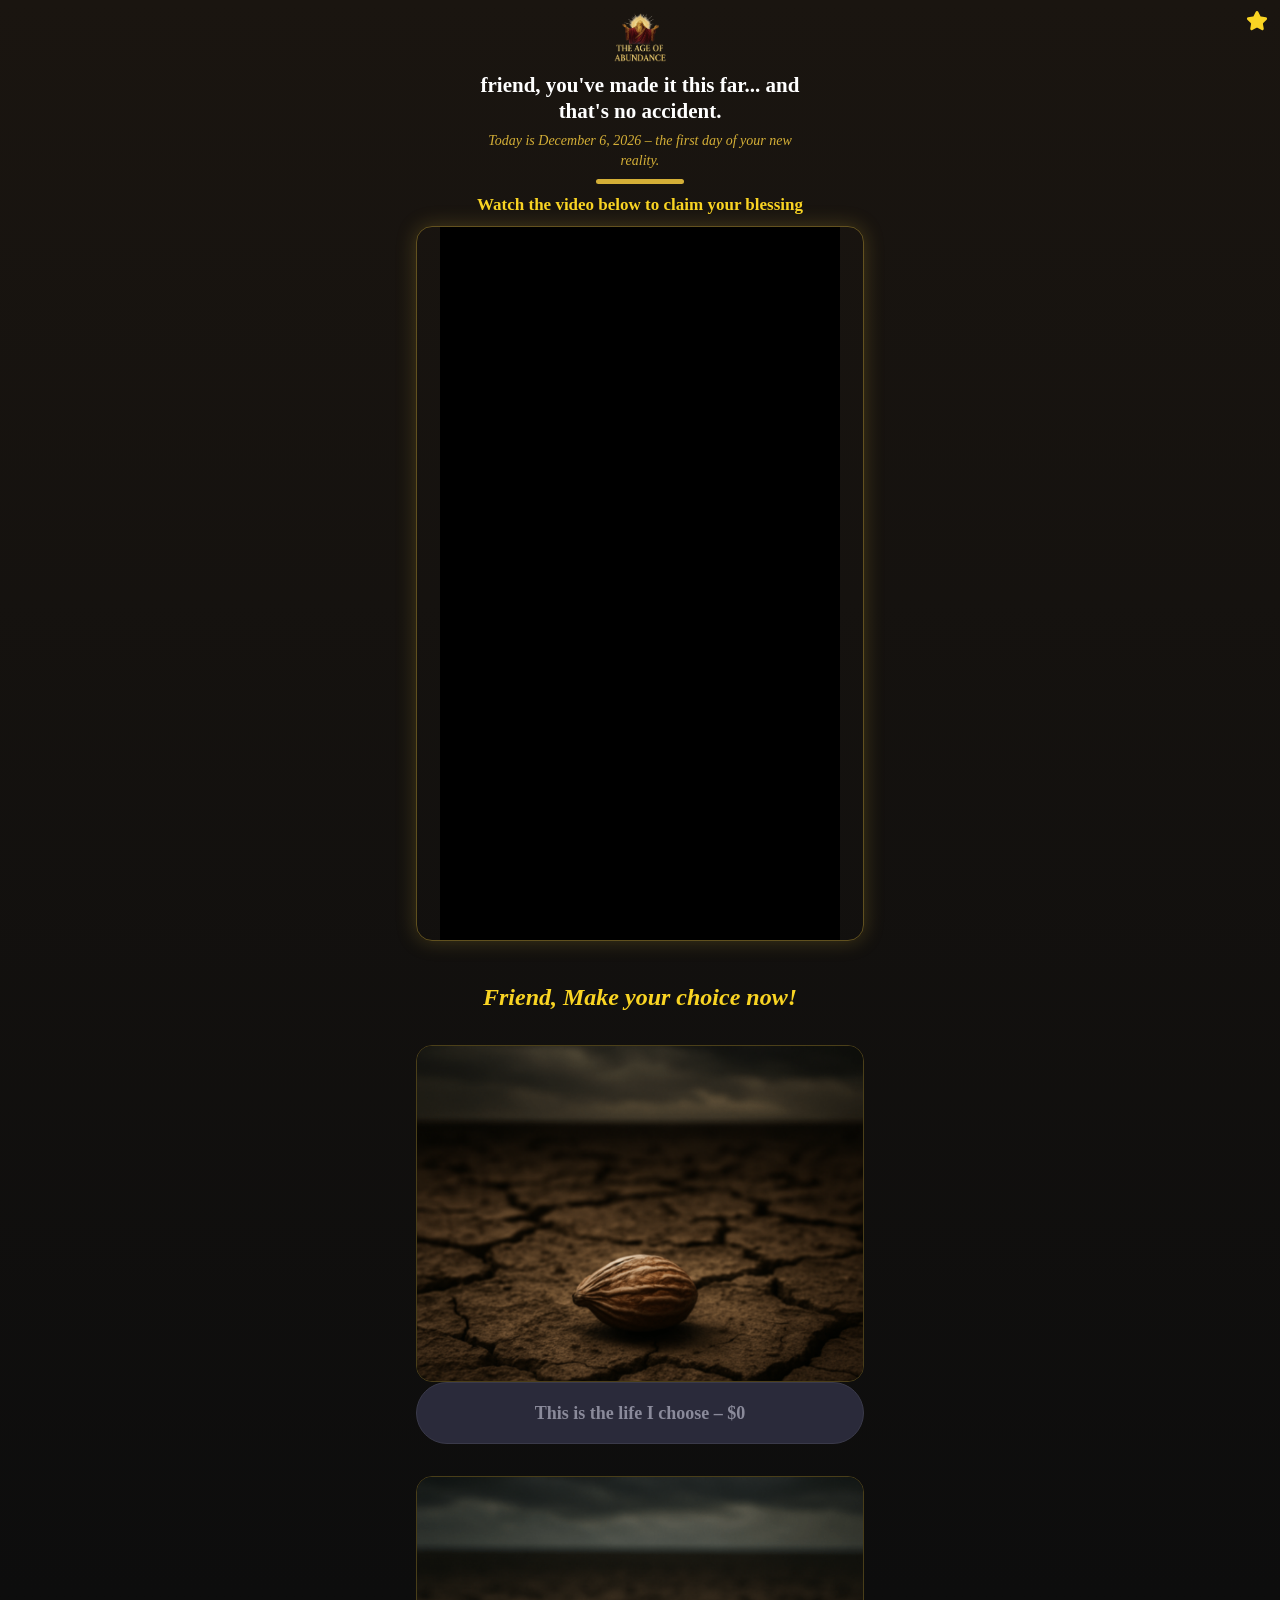
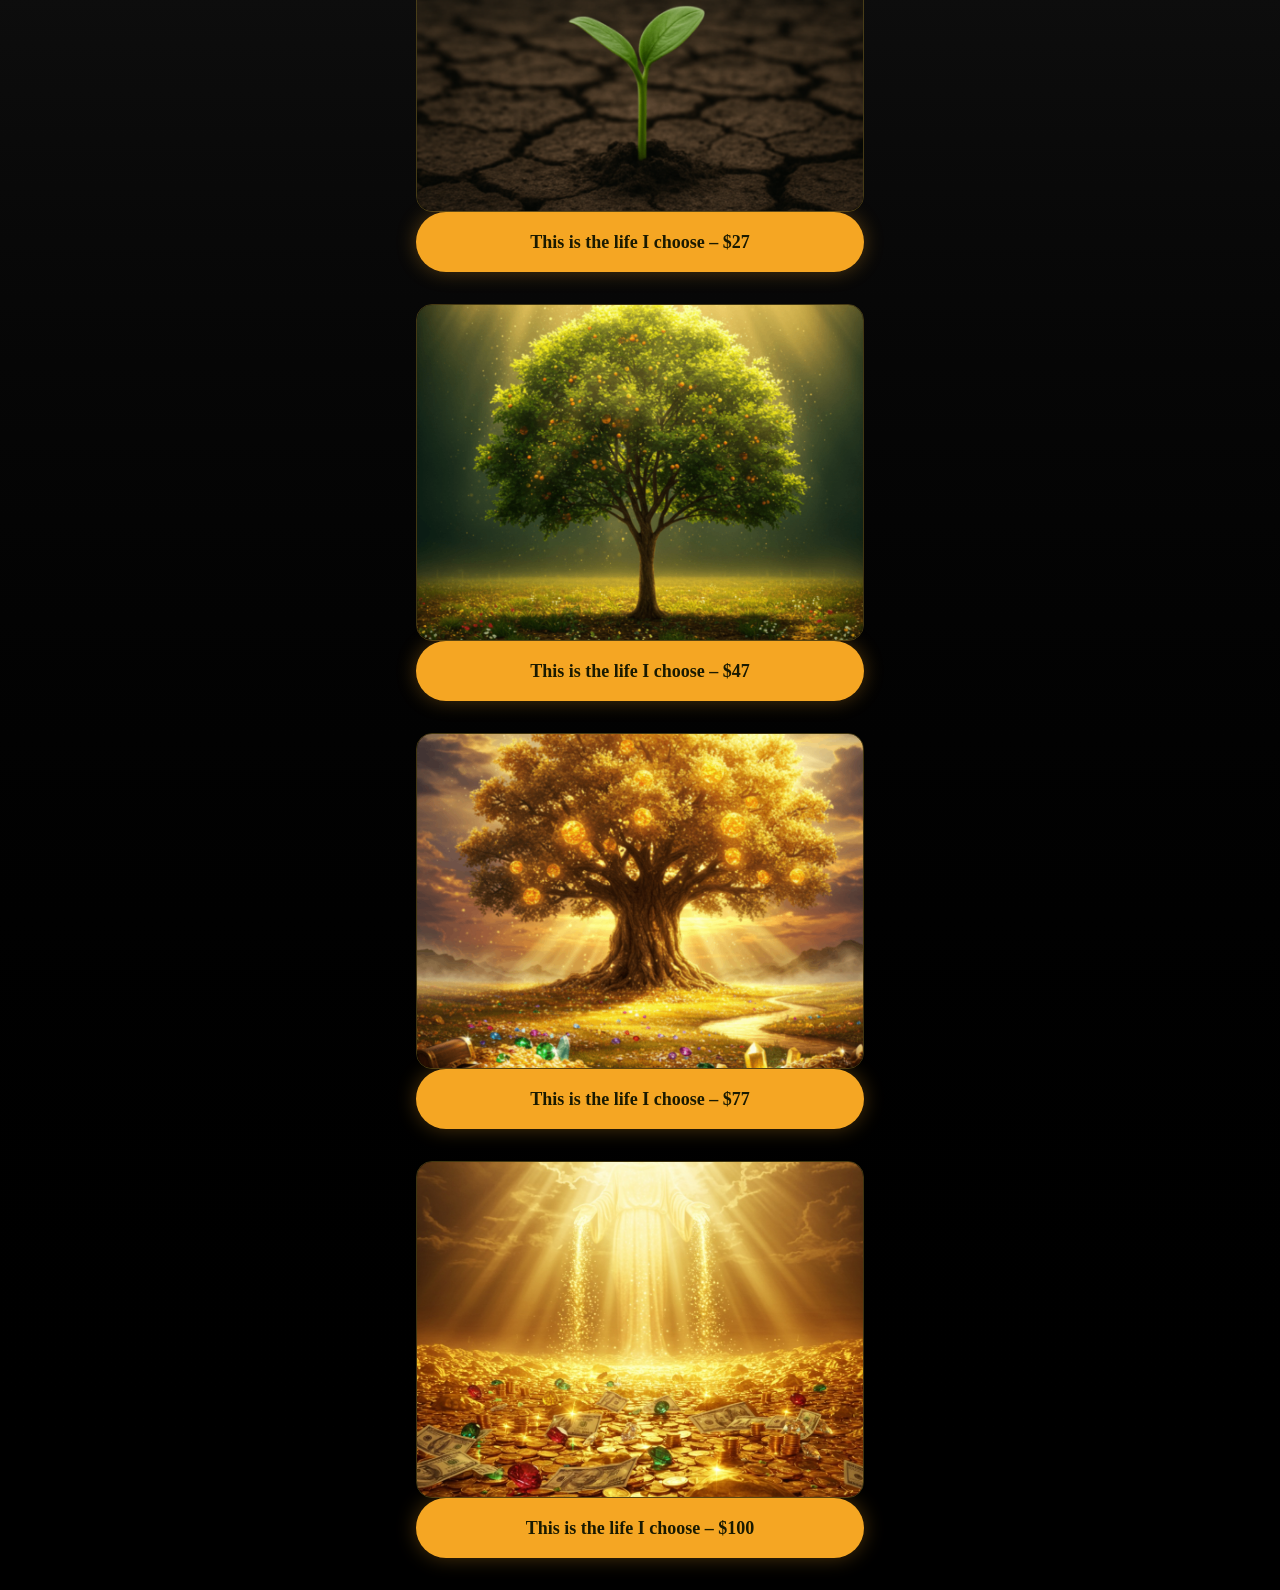
==== vsl/index.html @ 3c492ced "Funil The Age Of Abundance: carta + quiz-chat + VSL Co-Authored-By: Claude Opus 5.5 <noreply@anthrop" ====
<!DOCTYPE html>
<html lang="en">
<head>
<meta charset="utf-8">
<meta name="viewport" content="width=device-width, initial-scale=1">
<title>The Age Of Abundance</title>
<!--
  VSL do quiz-chat (final do funil) - layout clonado da tela de VSL do quiz
  "The Age Of Abundance" (capturado 25/09/2026). Unico script de fora: o player VTurb do SEU video (6ab829ff...).
  CSS, fontes e imagens estao em css/ fonts/ images/; nenhum pixel ou UTM de fora. Precos iguais ao original: $0 / $27 / $47 / $77 / $100.
  Checkouts (links passados pelo user em 26/09): $27 = plano 1482862, $47 = 1502102,
  $77 = 1502105, $100 = 1502106 - todos do produto 720338.
-->
<!-- video VTurb (conta ccadfee2, player 6ab829ff39f4a8d55c43e6b8) - unico script de fora -->
<script>!function(i,n){i._plt=i._plt||(n&&n.timeOrigin?n.timeOrigin+n.now():Date.now())}(window,performance);</script>
<link rel="preload" href="https://scripts.converteai.net/ccadfee2-e649-4520-b0b6-4ebc3722dcfe/players/6ab829ff39f4a8d55c43e6b8/v4/player.js" as="script">
<link rel="preload" href="https://scripts.converteai.net/lib/js/smartplayer-wc/v4/smartplayer.js" as="script">
<link rel="preload" href="https://cdn.converteai.net/ccadfee2-e649-4520-b0b6-4ebc3722dcfe/6ab829f1904e1b4125362d9a/main.m3u8" as="fetch">
<link rel="dns-prefetch" href="https://cdn.converteai.net">
<link rel="dns-prefetch" href="https://scripts.converteai.net">
<link rel="dns-prefetch" href="https://images.converteai.net">
<link rel="dns-prefetch" href="https://license.vturb.com">
<link rel="preload" href="fonts/797e433ab948586e-s.p.29207c2f.woff2" as="font" crossorigin type="font/woff2">
<link rel="preload" href="fonts/caa3a2e1cccd8315-s.p.3b6cae6d.woff2" as="font" crossorigin type="font/woff2">
<link rel="stylesheet" href="css/88ef45449bc91df9.css">
<link rel="stylesheet" href="css/5aa1fc4988f8c45f.css">
<style>@keyframes pulseGold{0%,to{color:#d4af37}50%{color:#8b7520}}.animate-pulse-gold{animation:1.5s ease-in-out infinite pulseGold}@keyframes spinSlow{0%{transform:rotate(0)}to{transform:rotate(360deg)}}.animate-spin-slow{animation:3s linear infinite spinSlow}@keyframes pulseSoft{0%,to{opacity:1}50%{opacity:.6}}.animate-pulse-soft{animation:2s ease-in-out infinite pulseSoft}@keyframes cardPop{0%{opacity:0;transform:scale(.5)}60%{opacity:1;transform:scale(1.15)}to{opacity:1;transform:scale(1)}}.card-pop{animation:.4s ease-out forwards cardPop}@keyframes pulseCircle{0%,to{opacity:1;transform:scale(1)}50%{opacity:.5;transform:scale(1.3)}}.animate-pulse-circle{animation:2s ease-in-out infinite pulseCircle}@keyframes slideInRight{0%{opacity:0;transform:translate(100%)}to{opacity:1;transform:translate(0)}}.animate-slide-in-right{animation:.5s ease-out slideInRight}@keyframes portalEnter{0%{opacity:0;filter:blur(6px);transform:scale(.8)}to{opacity:1;filter:blur();transform:scale(1)}}@keyframes portalExit{0%{opacity:1;filter:blur();transform:scale(1)}to{opacity:0;filter:blur(6px);transform:scale(1.08)}}.portal-enter{animation:.8s cubic-bezier(.16,1,.3,1) forwards portalEnter}.portal-exit{animation:.7s cubic-bezier(.55,0,1,.45) forwards portalExit}@keyframes fadeInOffer{0%{opacity:0;transform:translateY(20px)}to{opacity:1;transform:translateY(0)}}.animate-fade-in-offer{animation:.8s ease-out forwards fadeInOffer}
/* topo compacto: o video aparece ja na primeira tela do celular */
#vsl { padding-top: 12px; }
#vsl > .absolute.top-4 { top: 10px; right: 12px; }
#vsl > .absolute.top-4 svg { width: 22px; height: 22px; }
#vsl .v-logo { margin: 0 0 6px; }
#vsl .v-logo img { width: 54px; height: 54px; }
#vsl .v-title { max-width: 340px; font-size: 21px; line-height: 1.25; margin-bottom: 6px; }
#vsl .v-today { max-width: 330px; font-size: 14px; line-height: 1.45; margin-bottom: 8px; }
#vsl .v-bar { width: 88px; height: 5px; margin-bottom: 10px; }
#vsl .v-watch { font-size: 17px; line-height: 1.3; margin-bottom: 10px; }
</style>
</head>
<body class="font-sans antialiased bg-[#0a0a0a] text-[#f5f5f5]">
<div id="vsl" class="min-h-screen w-full flex flex-col items-center bg-gradient-to-b from-[#1a1510] via-[#0d0d0d] to-black px-6 py-8 relative overflow-x-hidden"><div class="absolute top-4 right-4"><svg xmlns="http://www.w3.org/2000/svg" width="24" height="24" viewBox="0 0 24 24" fill="#F9D423" stroke="currentColor" stroke-width="2" stroke-linecap="round" stroke-linejoin="round" class="lucide lucide-star w-8 h-8 text-[#F9D423] animate-spin-slow" aria-hidden="true"><path d="M11.525 2.295a.53.53 0 0 1 .95 0l2.31 4.679a2.123 2.123 0 0 0 1.595 1.16l5.166.756a.53.53 0 0 1 .294.904l-3.736 3.638a2.123 2.123 0 0 0-.611 1.878l.882 5.14a.53.53 0 0 1-.771.56l-4.618-2.428a2.122 2.122 0 0 0-1.973 0L6.396 21.01a.53.53 0 0 1-.77-.56l.881-5.139a2.122 2.122 0 0 0-.611-1.879L2.16 9.795a.53.53 0 0 1 .294-.906l5.165-.755a2.122 2.122 0 0 0 1.597-1.16z"></path></svg></div><div class="v-logo flex flex-col items-center mb-6 mt-4 animate-pulse-soft"><img alt="Logo" width="80" height="80" decoding="async" data-nimg="1" class="object-contain" src="images/logo.png" style="color: transparent;"></div><h1 class="v-title text-white text-[28px] font-bold text-center mb-6 leading-tight"><span data-name-lower>friend</span>, you've made it this far... and that's no accident.</h1><p class="v-today text-[#D4AF37] text-lg text-center mb-4 leading-relaxed italic">Today is <span data-today></span> – the first day of your new reality.</p><div class="v-bar w-32 h-2 bg-[#D4AF37] rounded-full mb-8 animate-pulse-soft"></div><h2 class="v-watch text-[#F9D423] text-xl font-bold text-center mb-4">Watch the video below to claim your blessing</h2><div class="w-full max-w-md"><div class="w-full rounded-2xl overflow-hidden border border-[#D4AF37]/40 shadow-[0_0_20px_rgba(212,175,55,0.25)]"><vturb-smartplayer id="vid-6ab829ff39f4a8d55c43e6b8" style="display: block; margin: 0 auto; width: 100%; max-width: 400px;"><div class="vturb-player-placeholder" style="position: relative; width: 100%; padding: 178.21782178217822% 0 0; z-index: 0; background-color: black;"></div></vturb-smartplayer> <script type="text/javascript"> var s=document.createElement("script"); s.src="https://scripts.converteai.net/ccadfee2-e649-4520-b0b6-4ebc3722dcfe/players/6ab829ff39f4a8d55c43e6b8/v4/player.js", s.async=!0,document.head.appendChild(s); </script></div></div><div class="absolute w-0 h-0 overflow-hidden" aria-hidden="true"><img alt="" width="1" height="1" decoding="async" data-nimg="1" src="images/seed-barren.jpg" style="color: transparent;"><img alt="" width="1" height="1" decoding="async" data-nimg="1" src="images/seed-sprout.jpg" style="color: transparent;"><img alt="" width="1" height="1" decoding="async" data-nimg="1" src="images/seed-tree.jpg" style="color: transparent;"><img alt="" width="1" height="1" decoding="async" data-nimg="1" src="images/seed-divine.jpg" style="color: transparent;"></div><div id="offer" class="w-full max-w-md mt-10 flex flex-col items-center animate-fade-in-offer"><h2 class="text-[#F9D423] text-2xl font-bold italic text-center mb-8"><span data-name>Friend</span>, Make your choice now!</h2><div class="w-full flex flex-col gap-8"><div class="w-full flex flex-col items-center" data-seed><div class="w-full rounded-2xl overflow-hidden border border-[#D4AF37]/30"><div class="relative w-full aspect-[4/3]"><img alt="The life that stays the same." decoding="async" data-nimg="fill" class="object-cover" src="images/seed-barren.jpg" style="position: absolute; height: 100%; width: 100%; inset: 0px; color: transparent;"></div></div><a href="#next" data-skip class="w-full py-4 rounded-full text-center font-bold text-lg transition-all duration-300 active:scale-[0.97] block bg-[#2a2a3a] text-[#8a8a9a] border border-[#3a3a4a]">This is the life I choose – $0</a></div><div class="w-full flex flex-col items-center" data-seed><div class="w-full rounded-2xl overflow-hidden border border-[#D4AF37]/30"><div class="relative w-full aspect-[4/3]"><img alt="The life that begins to awaken." decoding="async" data-nimg="fill" class="object-cover" src="images/seed-sprout.jpg" style="position: absolute; height: 100%; width: 100%; inset: 0px; color: transparent;"></div></div><a href="https://checkout-ds24.com/product/720338?plan=1482862&amp;hide_plans" data-base="https://checkout-ds24.com/product/720338?plan=1482862&amp;hide_plans" target="_blank" rel="noopener noreferrer" class="w-full py-4 rounded-full text-center font-bold text-lg transition-all duration-300 active:scale-[0.97] block bg-[#F5A623] text-[#1a1a00] shadow-[0_0_20px_rgba(245,166,35,0.3)]">This is the life I choose – $27</a></div><div class="w-full flex flex-col items-center" data-seed><div class="w-full rounded-2xl overflow-hidden border border-[#D4AF37]/30"><div class="relative w-full aspect-[4/3]"><img alt="The life that grows into fullness." decoding="async" data-nimg="fill" class="object-cover" src="images/seed-tree.jpg" style="position: absolute; height: 100%; width: 100%; inset: 0px; color: transparent;"></div></div><a href="https://checkout-ds24.com/product/720338?plan=1502102&amp;hide_plans" data-base="https://checkout-ds24.com/product/720338?plan=1502102&amp;hide_plans" target="_blank" rel="noopener noreferrer" class="w-full py-4 rounded-full text-center font-bold text-lg transition-all duration-300 active:scale-[0.97] block bg-[#F5A623] text-[#1a1a00] shadow-[0_0_20px_rgba(245,166,35,0.3)]">This is the life I choose – $47</a></div><div class="w-full flex flex-col items-center" data-seed><div class="w-full rounded-2xl overflow-hidden border border-[#D4AF37]/30"><div class="relative w-full aspect-[4/3]"><img alt="The life of full abundance and manifestation." decoding="async" data-nimg="fill" class="object-cover" src="images/golden-tree.png" style="position: absolute; height: 100%; width: 100%; inset: 0px; color: transparent;"></div></div><a href="https://checkout-ds24.com/product/720338?plan=1502105&amp;hide_plans" data-base="https://checkout-ds24.com/product/720338?plan=1502105&amp;hide_plans" target="_blank" rel="noopener noreferrer" class="w-full py-4 rounded-full text-center font-bold text-lg transition-all duration-300 active:scale-[0.97] block bg-[#F5A623] text-[#1a1a00] shadow-[0_0_20px_rgba(245,166,35,0.3)]">This is the life I choose – $77</a></div><div class="w-full flex flex-col items-center" data-seed><div class="w-full rounded-2xl overflow-hidden border border-[#D4AF37]/30"><div class="relative w-full aspect-[4/3]"><img alt="The life of divine overflow and miracles." decoding="async" data-nimg="fill" class="object-cover" src="images/seed-divine.jpg" style="position: absolute; height: 100%; width: 100%; inset: 0px; color: transparent;"></div></div><a href="https://checkout-ds24.com/product/720338?plan=1502106&amp;hide_plans" data-base="https://checkout-ds24.com/product/720338?plan=1502106&amp;hide_plans" target="_blank" rel="noopener noreferrer" class="w-full py-4 rounded-full text-center font-bold text-lg transition-all duration-300 active:scale-[0.97] block bg-[#F5A623] text-[#1a1a00] shadow-[0_0_20px_rgba(245,166,35,0.3)]">This is the life I choose – $100</a></div></div></div></div>

<script>
(function () {
  'use strict';
  /* nome (?firstName= vindo do chat, ou ?name=), data de hoje, ofertas ja
     visiveis (sem delay) e checkout com os parametros da pagina */
  var SUBID = 'quizchat';
  var qs = new URLSearchParams(location.search);
  var name = (qs.get('firstName') || qs.get('name') || '').trim();
  if (!name) { try { name = sessionStorage.getItem('mwfy_first_name') || ''; } catch (e) { /* aba anonima */ } }
  if (!name) name = 'Friend';
  document.querySelectorAll('[data-name]').forEach(function (e) { e.textContent = name; });
  document.querySelectorAll('[data-name-lower]').forEach(function (e) { e.textContent = name.toLowerCase(); });
  document.querySelectorAll('[data-today]').forEach(function (e) {
    e.textContent = new Date().toLocaleDateString('en-US', { month: 'long', day: 'numeric', year: 'numeric' });
  });

  /* o link fica intacto ("&hide_plans" sem "="); so acrescenta no fim o que
     ele ainda nao tem: xcod/sck (UTMs coladas, como a live/), subid e os
     parametros desta pagina - sem valores vazios */
  function checkoutUrl(u) {
    var have = new URL(u).searchParams, out = u;
    function add(k, v) {
      if (!v || have.has(k)) return;
      out += (out.indexOf('?') < 0 ? '?' : '&') + encodeURIComponent(k) + '=' + encodeURIComponent(v);
      have.set(k, v);
    }
    var sep = 'hQwK21wXxR';
    var utm = ['utm_source', 'utm_campaign', 'utm_medium', 'utm_content', 'utm_term'].map(function (k) { return qs.get(k) || ''; }).join(sep);
    var xcod = qs.get('xcod') || '', sck = qs.get('sck') || '', v = xcod || sck || utm;
    if (v.split(sep).join('')) { add('xcod', xcod || v); add('sck', sck || v); }
    add('subid', SUBID);
    qs.forEach(function (val, k) { add(k, val); });
    return out;
  }
  document.querySelectorAll('a[data-base]').forEach(function (a) {
    if (a.hasAttribute('data-pending')) {
      /* preco sem checkout ainda: nao abre aba vazia */
      a.removeAttribute('target');
      a.addEventListener('click', function (e) { e.preventDefault(); });
      return;
    }
    try { a.href = checkoutUrl(a.getAttribute('data-base')); } catch (e) { /* fica o link cru */ }
  });

  /* a de $0 nao vende: desce ate a primeira semente paga */
  var seeds = document.querySelectorAll('[data-seed]');
  document.querySelectorAll('[data-skip]').forEach(function (a) {
    a.addEventListener('click', function (e) {
      e.preventDefault();
      if (seeds[1]) seeds[1].scrollIntoView({ behavior: 'smooth', block: 'start' });
    });
  });
})();
</script>
</body>
</html>
---- vsl/css/88ef45449bc91df9.css ----
@font-face{font-family:Geist;font-style:normal;font-weight:100 900;font-display:swap;src:url(../fonts/fef07dbb0973bf53-s.518e079e.woff2)format("woff2");unicode-range:U+460-52F,U+1C80-1C8A,U+20B4,U+2DE0-2DFF,U+A640-A69F,U+FE2E-FE2F}@font-face{font-family:Geist;font-style:normal;font-weight:100 900;font-display:swap;src:url(../fonts/8a480f0b521d4e75-s.ea323500.woff2)format("woff2");unicode-range:U+301,U+400-45F,U+490-491,U+4B0-4B1,U+2116}@font-face{font-family:Geist;font-style:normal;font-weight:100 900;font-display:swap;src:url(../fonts/53b9e256198e5412-s.853d50a3.woff2)format("woff2");unicode-range:U+102-103,U+110-111,U+128-129,U+168-169,U+1A0-1A1,U+1AF-1B0,U+300-301,U+303-304,U+308-309,U+323,U+329,U+1EA0-1EF9,U+20AB}@font-face{font-family:Geist;font-style:normal;font-weight:100 900;font-display:swap;src:url(../fonts/7178b3e590c64307-s.55554cd0.woff2)format("woff2");unicode-range:U+100-2BA,U+2BD-2C5,U+2C7-2CC,U+2CE-2D7,U+2DD-2FF,U+304,U+308,U+329,U+1D00-1DBF,U+1E00-1E9F,U+1EF2-1EFF,U+2020,U+20A0-20AB,U+20AD-20C0,U+2113,U+2C60-2C7F,U+A720-A7FF}@font-face{font-family:Geist;font-style:normal;font-weight:100 900;font-display:swap;src:url(../fonts/caa3a2e1cccd8315-s.p.3b6cae6d.woff2)format("woff2");unicode-range:U+??,U+131,U+152-153,U+2BB-2BC,U+2C6,U+2DA,U+2DC,U+304,U+308,U+329,U+2000-206F,U+20AC,U+2122,U+2191,U+2193,U+2212,U+2215,U+FEFF,U+FFFD}@font-face{font-family:Geist Fallback;src:local(Arial);ascent-override:95.94%;descent-override:28.16%;line-gap-override:0.0%;size-adjust:104.76%}.geist_a7695b8e-module__Entzca__className{font-family:Geist,Geist Fallback;font-style:normal}
@font-face{font-family:Geist Mono;font-style:normal;font-weight:100 900;font-display:swap;src:url(../fonts/5ce348bf30bf5439-s.56c1f21e.woff2)format("woff2");unicode-range:U+460-52F,U+1C80-1C8A,U+20B4,U+2DE0-2DFF,U+A640-A69F,U+FE2E-FE2F}@font-face{font-family:Geist Mono;font-style:normal;font-weight:100 900;font-display:swap;src:url(../fonts/4fa387ec64143e14-s.3b336396.woff2)format("woff2");unicode-range:U+301,U+400-45F,U+490-491,U+4B0-4B1,U+2116}@font-face{font-family:Geist Mono;font-style:normal;font-weight:100 900;font-display:swap;src:url(../fonts/6306c77e7c8268e4-s.e3369375.woff2)format("woff2");unicode-range:U+2000-2001,U+2004-2008,U+200A,U+23B8-23BD,U+2500-259F}@font-face{font-family:Geist Mono;font-style:normal;font-weight:100 900;font-display:swap;src:url(../fonts/7d817b4c03b0c5f1-s.a40b9a8b.woff2)format("woff2");unicode-range:U+102-103,U+110-111,U+128-129,U+168-169,U+1A0-1A1,U+1AF-1B0,U+300-301,U+303-304,U+308-309,U+323,U+329,U+1EA0-1EF9,U+20AB}@font-face{font-family:Geist Mono;font-style:normal;font-weight:100 900;font-display:swap;src:url(../fonts/bbc41e54d2fcbd21-s.fe42ddf4.woff2)format("woff2");unicode-range:U+100-2BA,U+2BD-2C5,U+2C7-2CC,U+2CE-2D7,U+2DD-2FF,U+304,U+308,U+329,U+1D00-1DBF,U+1E00-1E9F,U+1EF2-1EFF,U+2020,U+20A0-20AB,U+20AD-20C0,U+2113,U+2C60-2C7F,U+A720-A7FF}@font-face{font-family:Geist Mono;font-style:normal;font-weight:100 900;font-display:swap;src:url(../fonts/797e433ab948586e-s.p.29207c2f.woff2)format("woff2");unicode-range:U+??,U+131,U+152-153,U+2BB-2BC,U+2C6,U+2DA,U+2DC,U+304,U+308,U+329,U+2000-206F,U+20AC,U+2122,U+2191,U+2193,U+2212,U+2215,U+FEFF,U+FFFD}@font-face{font-family:Geist Mono Fallback;src:local(Arial);ascent-override:74.67%;descent-override:21.92%;line-gap-override:0.0%;size-adjust:134.59%}.geist_mono_354fc78-module__zrY5Sa__className{font-family:Geist Mono,Geist Mono Fallback;font-style:normal}
---- vsl/css/5aa1fc4988f8c45f.css ----
@layer properties{@supports (((-webkit-hyphens:none)) and (not (margin-trim:inline))) or ((-moz-orient:inline) and (not (color:rgb(from red r g b)))){*,:before,:after,::backdrop{--tw-translate-x:0;--tw-translate-y:0;--tw-translate-z:0;--tw-rotate-x:initial;--tw-rotate-y:initial;--tw-rotate-z:initial;--tw-skew-x:initial;--tw-skew-y:initial;--tw-space-y-reverse:0;--tw-space-x-reverse:0;--tw-border-style:solid;--tw-gradient-position:initial;--tw-gradient-from:#0000;--tw-gradient-via:#0000;--tw-gradient-to:#0000;--tw-gradient-stops:initial;--tw-gradient-via-stops:initial;--tw-gradient-from-position:0%;--tw-gradient-via-position:50%;--tw-gradient-to-position:100%;--tw-leading:initial;--tw-font-weight:initial;--tw-tracking:initial;--tw-ordinal:initial;--tw-slashed-zero:initial;--tw-numeric-figure:initial;--tw-numeric-spacing:initial;--tw-numeric-fraction:initial;--tw-shadow:0 0 #0000;--tw-shadow-color:initial;--tw-shadow-alpha:100%;--tw-inset-shadow:0 0 #0000;--tw-inset-shadow-color:initial;--tw-inset-shadow-alpha:100%;--tw-ring-color:initial;--tw-ring-shadow:0 0 #0000;--tw-inset-ring-color:initial;--tw-inset-ring-shadow:0 0 #0000;--tw-ring-inset:initial;--tw-ring-offset-width:0px;--tw-ring-offset-color:#fff;--tw-ring-offset-shadow:0 0 #0000;--tw-outline-style:solid;--tw-blur:initial;--tw-brightness:initial;--tw-contrast:initial;--tw-grayscale:initial;--tw-hue-rotate:initial;--tw-invert:initial;--tw-opacity:initial;--tw-saturate:initial;--tw-sepia:initial;--tw-drop-shadow:initial;--tw-drop-shadow-color:initial;--tw-drop-shadow-alpha:100%;--tw-drop-shadow-size:initial;--tw-duration:initial;--tw-ease:initial;--tw-content:"";--tw-animation-delay:0s;--tw-animation-direction:normal;--tw-animation-duration:initial;--tw-animation-fill-mode:forwards;--tw-animation-iteration-count:1;--tw-enter-opacity:1;--tw-enter-rotate:0;--tw-enter-scale:1;--tw-enter-translate-x:0;--tw-enter-translate-y:0;--tw-exit-opacity:1;--tw-exit-rotate:0;--tw-exit-scale:1;--tw-exit-translate-x:0;--tw-exit-translate-y:0}}}@layer theme{:root,:host{--color-red-50:#fef2f2;--color-red-300:#ffa3a3;--color-red-400:#ff6568;--color-red-600:#e40014;--color-gray-300:#d1d5dc;--color-gray-400:#99a1af;--color-gray-500:#6a7282;--color-gray-600:#4a5565;--color-black:#000;--color-white:#fff;--spacing:.25rem;--container-xs:20rem;--container-sm:24rem;--container-md:28rem;--container-lg:32rem;--text-xs:.75rem;--text-xs--line-height:calc(1/.75);--text-sm:.875rem;--text-sm--line-height:calc(1.25/.875);--text-base:1rem;--text-base--line-height:calc(1.5/1);--text-lg:1.125rem;--text-lg--line-height:calc(1.75/1.125);--text-xl:1.25rem;--text-xl--line-height:calc(1.75/1.25);--text-2xl:1.5rem;--text-2xl--line-height:calc(2/1.5);--text-3xl:1.875rem;--text-3xl--line-height:calc(2.25/1.875);--text-4xl:2.25rem;--text-4xl--line-height:calc(2.5/2.25);--text-5xl:3rem;--text-5xl--line-height:1;--font-weight-normal:400;--font-weight-medium:500;--font-weight-semibold:600;--font-weight-bold:700;--font-weight-black:900;--tracking-tight:-.025em;--tracking-wide:.025em;--tracking-wider:.05em;--tracking-widest:.1em;--leading-tight:1.25;--leading-snug:1.375;--leading-normal:1.5;--leading-relaxed:1.625;--radius-xs:.125rem;--radius-2xl:1rem;--ease-out:cubic-bezier(0,0,.2,1);--ease-in-out:cubic-bezier(.4,0,.2,1);--animate-spin:spin 1s linear infinite;--animate-pulse:pulse 2s cubic-bezier(.4,0,.6,1)infinite;--animate-bounce:bounce 1s infinite;--aspect-video:16/9;--default-transition-duration:.15s;--default-transition-timing-function:cubic-bezier(.4,0,.2,1);--default-font-family:"Geist","Geist Fallback";--default-mono-font-family:"Geist Mono","Geist Mono Fallback";--color-border:var(--border)}@supports (color:lab(0% 0 0)){:root,:host{--color-red-50:lab(96.5005% 4.18508 1.52328);--color-red-300:lab(76.5514% 36.422 15.5335);--color-red-400:lab(63.7053% 60.745 31.3109);--color-red-600:lab(48.4493% 77.4328 61.5452);--color-gray-300:lab(85.1236% -.612259 -3.7138);--color-gray-400:lab(65.9269% -.832707 -8.17473);--color-gray-500:lab(47.7841% -.393182 -10.0268);--color-gray-600:lab(35.6337% -1.58697 -10.8425)}}}@layer base{*,:after,:before,::backdrop{box-sizing:border-box;border:0 solid;margin:0;padding:0}::file-selector-button{box-sizing:border-box;border:0 solid;margin:0;padding:0}html,:host{-webkit-text-size-adjust:100%;tab-size:4;line-height:1.5;font-family:var(--default-font-family,ui-sans-serif,system-ui,sans-serif,"Apple Color Emoji","Segoe UI Emoji","Segoe UI Symbol","Noto Color Emoji");font-feature-settings:var(--default-font-feature-settings,normal);font-variation-settings:var(--default-font-variation-settings,normal);-webkit-tap-highlight-color:transparent}hr{height:0;color:inherit;border-top-width:1px}abbr:where([title]){-webkit-text-decoration:underline dotted;text-decoration:underline dotted}h1,h2,h3,h4,h5,h6{font-size:inherit;font-weight:inherit}a{color:inherit;-webkit-text-decoration:inherit;-webkit-text-decoration:inherit;-webkit-text-decoration:inherit;-webkit-text-decoration:inherit;text-decoration:inherit}b,strong{font-weight:bolder}code,kbd,samp,pre{font-family:var(--default-mono-font-family,ui-monospace,SFMono-Regular,Menlo,Monaco,Consolas,"Liberation Mono","Courier New",monospace);font-feature-settings:var(--default-mono-font-feature-settings,normal);font-variation-settings:var(--default-mono-font-variation-settings,normal);font-size:1em}small{font-size:80%}sub,sup{vertical-align:baseline;font-size:75%;line-height:0;position:relative}sub{bottom:-.25em}sup{top:-.5em}table{text-indent:0;border-color:inherit;border-collapse:collapse}:-moz-focusring{outline:auto}progress{vertical-align:baseline}summary{display:list-item}ol,ul,menu{list-style:none}img,svg,video,canvas,audio,iframe,embed,object{vertical-align:middle;display:block}img,video{max-width:100%;height:auto}button,input,select,optgroup,textarea{font:inherit;font-feature-settings:inherit;font-variation-settings:inherit;letter-spacing:inherit;color:inherit;opacity:1;background-color:#0000;border-radius:0}::file-selector-button{font:inherit;font-feature-settings:inherit;font-variation-settings:inherit;letter-spacing:inherit;color:inherit;opacity:1;background-color:#0000;border-radius:0}:where(select:is([multiple],[size])) optgroup{font-weight:bolder}:where(select:is([multiple],[size])) optgroup option{padding-inline-start:20px}::file-selector-button{margin-inline-end:4px}::placeholder{opacity:1}@supports (not ((-webkit-appearance:-apple-pay-button))) or (contain-intrinsic-size:1px){::placeholder{color:currentColor}@supports (color:color-mix(in lab, red, red)){::placeholder{color:color-mix(in oklab,currentcolor 50%,transparent)}}}textarea{resize:vertical}::-webkit-search-decoration{-webkit-appearance:none}::-webkit-date-and-time-value{min-height:1lh;text-align:inherit}::-webkit-datetime-edit{display:inline-flex}::-webkit-datetime-edit-fields-wrapper{padding:0}::-webkit-datetime-edit{padding-block:0}::-webkit-datetime-edit-year-field{padding-block:0}::-webkit-datetime-edit-month-field{padding-block:0}::-webkit-datetime-edit-day-field{padding-block:0}::-webkit-datetime-edit-hour-field{padding-block:0}::-webkit-datetime-edit-minute-field{padding-block:0}::-webkit-datetime-edit-second-field{padding-block:0}::-webkit-datetime-edit-millisecond-field{padding-block:0}::-webkit-datetime-edit-meridiem-field{padding-block:0}::-webkit-calendar-picker-indicator{line-height:1}:-moz-ui-invalid{box-shadow:none}button,input:where([type=button],[type=reset],[type=submit]){appearance:button}::file-selector-button{appearance:button}::-webkit-inner-spin-button{height:auto}::-webkit-outer-spin-button{height:auto}[hidden]:where(:not([hidden=until-found])){display:none!important}*{border-color:var(--border);outline-color:var(--ring)}@supports (color:color-mix(in lab, red, red)){*{outline-color:color-mix(in oklab,var(--ring)50%,transparent)}}body{background-color:var(--background);color:var(--foreground)}}@layer components;@layer utilities{.\@container\/card-header{container:card-header/inline-size}.\@container\/field-group{container:field-group/inline-size}.pointer-events-auto{pointer-events:auto}.pointer-events-none{pointer-events:none}.invisible{visibility:hidden}.visible{visibility:visible}.sr-only{clip-path:inset(50%);white-space:nowrap;border-width:0;width:1px;height:1px;margin:-1px;padding:0;position:absolute;overflow:hidden}.absolute{position:absolute}.fixed{position:fixed}.relative{position:relative}.inset-0{inset:calc(var(--spacing)*0)}.inset-x-0{inset-inline:calc(var(--spacing)*0)}.inset-y-0{inset-block:calc(var(--spacing)*0)}.start{inset-inline-start:var(--spacing)}.-top-12{top:calc(var(--spacing)*-12)}.top-0{top:calc(var(--spacing)*0)}.top-1\.5{top:calc(var(--spacing)*1.5)}.top-1\/2{top:50%}.top-2{top:calc(var(--spacing)*2)}.top-3\.5{top:calc(var(--spacing)*3.5)}.top-4{top:calc(var(--spacing)*4)}.top-16{top:calc(var(--spacing)*16)}.top-20{top:calc(var(--spacing)*20)}.top-\[1px\]{top:1px}.top-\[50\%\]{top:50%}.top-\[60\%\]{top:60%}.top-full{top:100%}.-right-12{right:calc(var(--spacing)*-12)}.right-0{right:calc(var(--spacing)*0)}.right-1{right:calc(var(--spacing)*1)}.right-2{right:calc(var(--spacing)*2)}.right-3{right:calc(var(--spacing)*3)}.right-4{right:calc(var(--spacing)*4)}.right-10{right:calc(var(--spacing)*10)}.-bottom-12{bottom:calc(var(--spacing)*-12)}.bottom-0{bottom:calc(var(--spacing)*0)}.-left-12{left:calc(var(--spacing)*-12)}.left-0{left:calc(var(--spacing)*0)}.left-1\/2{left:50%}.left-2{left:calc(var(--spacing)*2)}.left-3{left:calc(var(--spacing)*3)}.left-4{left:calc(var(--spacing)*4)}.left-8{left:calc(var(--spacing)*8)}.left-\[50\%\]{left:50%}.isolate{isolation:isolate}.z-0{z-index:0}.z-10{z-index:10}.z-20{z-index:20}.z-30{z-index:30}.z-40{z-index:40}.z-50{z-index:50}.z-\[1\]{z-index:1}.z-\[100\]{z-index:100}.order-first{order:-9999}.order-last{order:9999}.col-start-2{grid-column-start:2}.row-span-2{grid-row:span 2/span 2}.row-start-1{grid-row-start:1}.\!m-0{margin:calc(var(--spacing)*0)!important}.-mx-1{margin-inline:calc(var(--spacing)*-1)}.mx-2{margin-inline:calc(var(--spacing)*2)}.mx-3\.5{margin-inline:calc(var(--spacing)*3.5)}.mx-auto{margin-inline:auto}.-my-2{margin-block:calc(var(--spacing)*-2)}.my-0{margin-block:calc(var(--spacing)*0)}.my-0\.5{margin-block:calc(var(--spacing)*.5)}.my-1{margin-block:calc(var(--spacing)*1)}.-mt-4{margin-top:calc(var(--spacing)*-4)}.mt-1\.5{margin-top:calc(var(--spacing)*1.5)}.mt-2{margin-top:calc(var(--spacing)*2)}.mt-3{margin-top:calc(var(--spacing)*3)}.mt-4{margin-top:calc(var(--spacing)*4)}.mt-8{margin-top:calc(var(--spacing)*8)}.mt-10{margin-top:calc(var(--spacing)*10)}.mt-auto{margin-top:auto}.mb-0\.5{margin-bottom:calc(var(--spacing)*.5)}.mb-1{margin-bottom:calc(var(--spacing)*1)}.mb-2{margin-bottom:calc(var(--spacing)*2)}.mb-3{margin-bottom:calc(var(--spacing)*3)}.mb-4{margin-bottom:calc(var(--spacing)*4)}.mb-5{margin-bottom:calc(var(--spacing)*5)}.mb-6{margin-bottom:calc(var(--spacing)*6)}.mb-8{margin-bottom:calc(var(--spacing)*8)}.mb-10{margin-bottom:calc(var(--spacing)*10)}.-ml-4{margin-left:calc(var(--spacing)*-4)}.ml-1{margin-left:calc(var(--spacing)*1)}.ml-2{margin-left:calc(var(--spacing)*2)}.ml-4{margin-left:calc(var(--spacing)*4)}.ml-auto{margin-left:auto}.line-clamp-1{-webkit-line-clamp:1;-webkit-box-orient:vertical;display:-webkit-box;overflow:hidden}.line-clamp-2{-webkit-line-clamp:2;-webkit-box-orient:vertical;display:-webkit-box;overflow:hidden}.block{display:block}.flex{display:flex}.grid{display:grid}.hidden{display:none}.inline-block{display:inline-block}.inline-flex{display:inline-flex}.table{display:table}.table-caption{display:table-caption}.table-cell{display:table-cell}.table-row{display:table-row}.field-sizing-content{field-sizing:content}.aspect-\[4\/3\]{aspect-ratio:4/3}.aspect-square{aspect-ratio:1}.aspect-video{aspect-ratio:var(--aspect-video)}.size-\(--cell-size\){width:var(--cell-size);height:var(--cell-size)}.size-2{width:calc(var(--spacing)*2);height:calc(var(--spacing)*2)}.size-2\.5{width:calc(var(--spacing)*2.5);height:calc(var(--spacing)*2.5)}.size-3{width:calc(var(--spacing)*3);height:calc(var(--spacing)*3)}.size-3\.5{width:calc(var(--spacing)*3.5);height:calc(var(--spacing)*3.5)}.size-4{width:calc(var(--spacing)*4);height:calc(var(--spacing)*4)}.size-6{width:calc(var(--spacing)*6);height:calc(var(--spacing)*6)}.size-7{width:calc(var(--spacing)*7);height:calc(var(--spacing)*7)}.size-8{width:calc(var(--spacing)*8);height:calc(var(--spacing)*8)}.size-9{width:calc(var(--spacing)*9);height:calc(var(--spacing)*9)}.size-10{width:calc(var(--spacing)*10);height:calc(var(--spacing)*10)}.size-auto{width:auto;height:auto}.size-full{width:100%;height:100%}.h-\(--cell-size\){height:var(--cell-size)}.h-0{height:calc(var(--spacing)*0)}.h-0\.5{height:calc(var(--spacing)*.5)}.h-1{height:calc(var(--spacing)*1)}.h-1\.5{height:calc(var(--spacing)*1.5)}.h-2{height:calc(var(--spacing)*2)}.h-2\.5{height:calc(var(--spacing)*2.5)}.h-3{height:calc(var(--spacing)*3)}.h-4{height:calc(var(--spacing)*4)}.h-5{height:calc(var(--spacing)*5)}.h-6{height:calc(var(--spacing)*6)}.h-7{height:calc(var(--spacing)*7)}.h-8{height:calc(var(--spacing)*8)}.h-9{height:calc(var(--spacing)*9)}.h-10{height:calc(var(--spacing)*10)}.h-12{height:calc(var(--spacing)*12)}.h-14{height:calc(var(--spacing)*14)}.h-16{height:calc(var(--spacing)*16)}.h-28{height:calc(var(--spacing)*28)}.h-36{height:calc(var(--spacing)*36)}.h-40{height:calc(var(--spacing)*40)}.h-48{height:calc(var(--spacing)*48)}.h-64{height:calc(var(--spacing)*64)}.h-\[1\.15rem\]{height:1.15rem}.h-\[6px\]{height:6px}.h-\[10px\]{height:10px}.h-\[calc\(100\%-1px\)\]{height:calc(100% - 1px)}.h-\[var\(--radix-navigation-menu-viewport-height\)\]{height:var(--radix-navigation-menu-viewport-height)}.h-\[var\(--radix-select-trigger-height\)\]{height:var(--radix-select-trigger-height)}.h-auto{height:auto}.h-full{height:100%}.h-px{height:1px}.h-svh{height:100svh}.max-h-\(--radix-context-menu-content-available-height\){max-height:var(--radix-context-menu-content-available-height)}.max-h-\(--radix-dropdown-menu-content-available-height\){max-height:var(--radix-dropdown-menu-content-available-height)}.max-h-\(--radix-select-content-available-height\){max-height:var(--radix-select-content-available-height)}.max-h-\[300px\]{max-height:300px}.max-h-screen{max-height:100vh}.min-h-0{min-height:calc(var(--spacing)*0)}.min-h-4{min-height:calc(var(--spacing)*4)}.min-h-16{min-height:calc(var(--spacing)*16)}.min-h-screen{min-height:100vh}.min-h-svh{min-height:100svh}.w-\(--cell-size\){width:var(--cell-size)}.w-\(--sidebar-width\){width:var(--sidebar-width)}.w-0{width:calc(var(--spacing)*0)}.w-1{width:calc(var(--spacing)*1)}.w-2{width:calc(var(--spacing)*2)}.w-2\.5{width:calc(var(--spacing)*2.5)}.w-3{width:calc(var(--spacing)*3)}.w-3\/4{width:75%}.w-4{width:calc(var(--spacing)*4)}.w-5{width:calc(var(--spacing)*5)}.w-6{width:calc(var(--spacing)*6)}.w-7{width:calc(var(--spacing)*7)}.w-8{width:calc(var(--spacing)*8)}.w-9{width:calc(var(--spacing)*9)}.w-10{width:calc(var(--spacing)*10)}.w-12{width:calc(var(--spacing)*12)}.w-14{width:calc(var(--spacing)*14)}.w-16{width:calc(var(--spacing)*16)}.w-24{width:calc(var(--spacing)*24)}.w-28{width:calc(var(--spacing)*28)}.w-32{width:calc(var(--spacing)*32)}.w-36{width:calc(var(--spacing)*36)}.w-40{width:calc(var(--spacing)*40)}.w-48{width:calc(var(--spacing)*48)}.w-64{width:calc(var(--spacing)*64)}.w-72{width:calc(var(--spacing)*72)}.w-\[100px\]{width:100px}.w-auto{width:auto}.w-fit{width:fit-content}.w-full{width:100%}.w-max{width:max-content}.w-px{width:1px}.max-w-\(--skeleton-width\){max-width:var(--skeleton-width)}.max-w-\[calc\(100\%-2rem\)\]{max-width:calc(100% - 2rem)}.max-w-max{max-width:max-content}.max-w-md{max-width:var(--container-md)}.max-w-sm{max-width:var(--container-sm)}.max-w-xs{max-width:var(--container-xs)}.min-w-\(--cell-size\){min-width:var(--cell-size)}.min-w-0{min-width:calc(var(--spacing)*0)}.min-w-5{min-width:calc(var(--spacing)*5)}.min-w-8{min-width:calc(var(--spacing)*8)}.min-w-9{min-width:calc(var(--spacing)*9)}.min-w-10{min-width:calc(var(--spacing)*10)}.min-w-\[8rem\]{min-width:8rem}.min-w-\[12rem\]{min-width:12rem}.min-w-\[var\(--radix-select-trigger-width\)\]{min-width:var(--radix-select-trigger-width)}.flex-1{flex:1}.flex-shrink-0,.shrink-0{flex-shrink:0}.grow{flex-grow:1}.grow-0{flex-grow:0}.basis-full{flex-basis:100%}.caption-bottom{caption-side:bottom}.border-collapse{border-collapse:collapse}.origin-\(--radix-context-menu-content-transform-origin\){transform-origin:var(--radix-context-menu-content-transform-origin)}.origin-\(--radix-dropdown-menu-content-transform-origin\){transform-origin:var(--radix-dropdown-menu-content-transform-origin)}.origin-\(--radix-hover-card-content-transform-origin\){transform-origin:var(--radix-hover-card-content-transform-origin)}.origin-\(--radix-menubar-content-transform-origin\){transform-origin:var(--radix-menubar-content-transform-origin)}.origin-\(--radix-popover-content-transform-origin\){transform-origin:var(--radix-popover-content-transform-origin)}.origin-\(--radix-select-content-transform-origin\){transform-origin:var(--radix-select-content-transform-origin)}.origin-\(--radix-tooltip-content-transform-origin\){transform-origin:var(--radix-tooltip-content-transform-origin)}.-translate-x-1\/2{--tw-translate-x:calc(calc(1/2*100%)*-1);translate:var(--tw-translate-x)var(--tw-translate-y)}.-translate-x-px{--tw-translate-x:-1px;translate:var(--tw-translate-x)var(--tw-translate-y)}.translate-x-\[-50\%\]{--tw-translate-x:-50%;translate:var(--tw-translate-x)var(--tw-translate-y)}.translate-x-px{--tw-translate-x:1px;translate:var(--tw-translate-x)var(--tw-translate-y)}.-translate-y-1\/2{--tw-translate-y:calc(calc(1/2*100%)*-1);translate:var(--tw-translate-x)var(--tw-translate-y)}.translate-y-0\.5{--tw-translate-y:calc(var(--spacing)*.5);translate:var(--tw-translate-x)var(--tw-translate-y)}.translate-y-\[-50\%\]{--tw-translate-y:-50%;translate:var(--tw-translate-x)var(--tw-translate-y)}.translate-y-\[calc\(-50\%_-_2px\)\]{--tw-translate-y:calc(-50% - 2px);translate:var(--tw-translate-x)var(--tw-translate-y)}.scale-\[1\.02\]{scale:1.02}.rotate-45{rotate:45deg}.rotate-90{rotate:90deg}.transform{transform:var(--tw-rotate-x,)var(--tw-rotate-y,)var(--tw-rotate-z,)var(--tw-skew-x,)var(--tw-skew-y,)}.animate-bounce{animation:var(--animate-bounce)}.animate-caret-blink{animation:1.25s ease-out infinite caret-blink}.animate-in{animation:enter var(--tw-animation-duration,var(--tw-duration,.15s))var(--tw-ease,ease)var(--tw-animation-delay,0s)var(--tw-animation-iteration-count,1)var(--tw-animation-direction,normal)var(--tw-animation-fill-mode,forwards)}.animate-pulse{animation:var(--animate-pulse)}.animate-spin{animation:var(--animate-spin)}.cursor-default{cursor:default}.cursor-text{cursor:text}.touch-none{touch-action:none}.resize-none{resize:none}.scroll-my-1{scroll-margin-block:calc(var(--spacing)*1)}.scroll-py-1{scroll-padding-block:calc(var(--spacing)*1)}.list-disc{list-style-type:disc}.list-none{list-style-type:none}.auto-rows-min{grid-auto-rows:min-content}.grid-cols-5{grid-template-columns:repeat(5,minmax(0,1fr))}.grid-cols-\[0_1fr\]{grid-template-columns:0 1fr}.grid-rows-\[auto_auto\]{grid-template-rows:auto auto}.flex-col{flex-direction:column}.flex-col-reverse{flex-direction:column-reverse}.flex-row{flex-direction:row}.flex-wrap{flex-wrap:wrap}.items-center{align-items:center}.items-end{align-items:flex-end}.items-start{align-items:flex-start}.items-stretch{align-items:stretch}.justify-between{justify-content:space-between}.justify-center{justify-content:center}.justify-end{justify-content:flex-end}.justify-start{justify-content:flex-start}.justify-items-start{justify-items:start}.gap-0\.5{gap:calc(var(--spacing)*.5)}.gap-1{gap:calc(var(--spacing)*1)}.gap-1\.5{gap:calc(var(--spacing)*1.5)}.gap-2{gap:calc(var(--spacing)*2)}.gap-2\.5{gap:calc(var(--spacing)*2.5)}.gap-3{gap:calc(var(--spacing)*3)}.gap-4{gap:calc(var(--spacing)*4)}.gap-6{gap:calc(var(--spacing)*6)}.gap-7{gap:calc(var(--spacing)*7)}.gap-8{gap:calc(var(--spacing)*8)}:where(.space-y-3>:not(:last-child)){--tw-space-y-reverse:0;margin-block-start:calc(calc(var(--spacing)*3)*var(--tw-space-y-reverse));margin-block-end:calc(calc(var(--spacing)*3)*calc(1 - var(--tw-space-y-reverse)))}:where(.space-x-4>:not(:last-child)){--tw-space-x-reverse:0;margin-inline-start:calc(calc(var(--spacing)*4)*var(--tw-space-x-reverse));margin-inline-end:calc(calc(var(--spacing)*4)*calc(1 - var(--tw-space-x-reverse)))}.gap-y-0\.5{row-gap:calc(var(--spacing)*.5)}.self-start{align-self:flex-start}.self-stretch{align-self:stretch}.justify-self-end{justify-self:flex-end}.overflow-auto{overflow:auto}.overflow-hidden{overflow:hidden}.overflow-visible{overflow:visible}.overflow-x-auto{overflow-x:auto}.overflow-x-hidden{overflow-x:hidden}.overflow-y-auto{overflow-y:auto}.rounded-2xl{border-radius:var(--radius-2xl)}.rounded-\[2px\]{border-radius:2px}.rounded-\[4px\]{border-radius:4px}.rounded-\[calc\(var\(--radius\)-5px\)\]{border-radius:calc(var(--radius) - 5px)}.rounded-\[inherit\]{border-radius:inherit}.rounded-full{border-radius:3.40282e38px}.rounded-lg{border-radius:var(--radius)}.rounded-md{border-radius:calc(var(--radius) - 2px)}.rounded-none{border-radius:0}.rounded-sm{border-radius:calc(var(--radius) - 4px)}.rounded-xl{border-radius:calc(var(--radius) + 4px)}.rounded-xs{border-radius:var(--radius-xs)}.rounded-l-md{border-top-left-radius:calc(var(--radius) - 2px);border-bottom-left-radius:calc(var(--radius) - 2px)}.rounded-tl-sm{border-top-left-radius:calc(var(--radius) - 4px)}.rounded-r-full{border-top-right-radius:3.40282e38px;border-bottom-right-radius:3.40282e38px}.rounded-r-md{border-top-right-radius:calc(var(--radius) - 2px);border-bottom-right-radius:calc(var(--radius) - 2px)}.border{border-style:var(--tw-border-style);border-width:1px}.border-0{border-style:var(--tw-border-style);border-width:0}.border-2{border-style:var(--tw-border-style);border-width:2px}.border-4{border-style:var(--tw-border-style);border-width:4px}.border-\[1\.5px\]{border-style:var(--tw-border-style);border-width:1.5px}.border-y{border-block-style:var(--tw-border-style);border-block-width:1px}.border-t{border-top-style:var(--tw-border-style);border-top-width:1px}.border-r{border-right-style:var(--tw-border-style);border-right-width:1px}.border-b{border-bottom-style:var(--tw-border-style);border-bottom-width:1px}.border-l{border-left-style:var(--tw-border-style);border-left-width:1px}.border-dashed{--tw-border-style:dashed;border-style:dashed}.border-\(--color-border\){border-color:var(--color-border)}.border-\[\#3a3a4a\]{border-color:#3a3a4a}.border-\[\#333\]{border-color:#333}.border-\[\#D4AF37\]{border-color:#d4af37}.border-\[\#D4AF37\]\/30{border-color:#d4af374d;border-color:lab(73.2933% 5.13336 62.8198/.3)}.border-\[\#D4AF37\]\/40{border-color:#d4af3766;border-color:lab(73.2933% 5.13336 62.8198/.4)}.border-\[\#D4AF37\]\/50{border-color:#d4af3780;border-color:lab(73.2933% 5.13336 62.8198/.5)}.border-\[\#F9D423\]\/50{border-color:#f9d42380;border-color:lab(86.1945% 2.15206 80.9544/.5)}.border-border,.border-border\/50{border-color:var(--border)}@supports (color:color-mix(in lab, red, red)){.border-border\/50{border-color:color-mix(in oklab,var(--border)50%,transparent)}}.border-destructive{border-color:var(--destructive)}.border-gray-600{border-color:var(--color-gray-600)}.border-input{border-color:var(--input)}.border-primary{border-color:var(--primary)}.border-sidebar-border{border-color:var(--sidebar-border)}.border-transparent{border-color:#0000}.border-t-transparent{border-top-color:#0000}.border-l-transparent{border-left-color:#0000}.bg-\(--color-bg\){background-color:var(--color-bg)}.bg-\[\#0a0a0a\]{background-color:#0a0a0a}.bg-\[\#0a0a0a\]\/60{background-color:#0a0a0a99;background-color:lab(2.74175% 0 .00000596046/.6)}.bg-\[\#0d0d1a\]{background-color:#0d0d1a}.bg-\[\#0d0d1a\]\/95{background-color:#0d0d1af2;background-color:lab(3.98076% 2.15433 -7.88122/.95)}.bg-\[\#0d1829\]{background-color:#0d1829}.bg-\[\#1a1a1a\]\/40{background-color:#1a1a1a66;background-color:lab(9.26318% 0 0/.4)}.bg-\[\#1a1a1a\]\/60{background-color:#1a1a1a99;background-color:lab(9.26318% 0 0/.6)}.bg-\[\#1a1a1a\]\/80{background-color:#1a1a1acc;background-color:lab(9.26318% 0 0/.8)}.bg-\[\#1a1a2e\]{background-color:#1a1a2e}.bg-\[\#1a2744\]{background-color:#1a2744}.bg-\[\#2a2a3a\]{background-color:#2a2a3a}.bg-\[\#2a2a3e\]{background-color:#2a2a3e}.bg-\[\#3a3a4a\]{background-color:#3a3a4a}.bg-\[\#222\]{background-color:#222}.bg-\[\#333\]{background-color:#333}.bg-\[\#12122a\]\/90{background-color:#12122ae6;background-color:lab(6.40051% 5.8443 -16.4272/.9)}.bg-\[\#D4AF37\]{background-color:#d4af37}.bg-\[\#D4AF37\]\/20{background-color:#d4af3733;background-color:lab(73.2933% 5.13336 62.8198/.2)}.bg-\[\#D4AF37\]\/30{background-color:#d4af374d;background-color:lab(73.2933% 5.13336 62.8198/.3)}.bg-\[\#F5A623\]{background-color:#f5a623}.bg-\[\#F9D423\]{background-color:#f9d423}.bg-\[\#f5f5f5\]{background-color:#f5f5f5}.bg-accent{background-color:var(--accent)}.bg-background{background-color:var(--background)}.bg-black{background-color:var(--color-black)}.bg-black\/50{background-color:#00000080}@supports (color:color-mix(in lab, red, red)){.bg-black\/50{background-color:color-mix(in oklab,var(--color-black)50%,transparent)}}.bg-border{background-color:var(--border)}.bg-card{background-color:var(--card)}.bg-destructive{background-color:var(--destructive)}.bg-foreground{background-color:var(--foreground)}.bg-input{background-color:var(--input)}.bg-muted,.bg-muted\/50{background-color:var(--muted)}@supports (color:color-mix(in lab, red, red)){.bg-muted\/50{background-color:color-mix(in oklab,var(--muted)50%,transparent)}}.bg-popover{background-color:var(--popover)}.bg-primary,.bg-primary\/20{background-color:var(--primary)}@supports (color:color-mix(in lab, red, red)){.bg-primary\/20{background-color:color-mix(in oklab,var(--primary)20%,transparent)}}.bg-secondary{background-color:var(--secondary)}.bg-sidebar{background-color:var(--sidebar)}.bg-sidebar-border{background-color:var(--sidebar-border)}.bg-transparent{background-color:#0000}.bg-white{background-color:var(--color-white)}.bg-gradient-to-b{--tw-gradient-position:to bottom in oklab;background-image:linear-gradient(var(--tw-gradient-stops))}.bg-gradient-to-r{--tw-gradient-position:to right in oklab;background-image:linear-gradient(var(--tw-gradient-stops))}.bg-gradient-to-t{--tw-gradient-position:to top in oklab;background-image:linear-gradient(var(--tw-gradient-stops))}.from-\[\#1a1510\]{--tw-gradient-from:#1a1510;--tw-gradient-stops:var(--tw-gradient-via-stops,var(--tw-gradient-position),var(--tw-gradient-from)var(--tw-gradient-from-position),var(--tw-gradient-to)var(--tw-gradient-to-position))}.from-\[\#8B6914\]{--tw-gradient-from:#8b6914;--tw-gradient-stops:var(--tw-gradient-via-stops,var(--tw-gradient-position),var(--tw-gradient-from)var(--tw-gradient-from-position),var(--tw-gradient-to)var(--tw-gradient-to-position))}.from-\[\#b8860b\]{--tw-gradient-from:#b8860b;--tw-gradient-stops:var(--tw-gradient-via-stops,var(--tw-gradient-position),var(--tw-gradient-from)var(--tw-gradient-from-position),var(--tw-gradient-to)var(--tw-gradient-to-position))}.from-black{--tw-gradient-from:var(--color-black);--tw-gradient-stops:var(--tw-gradient-via-stops,var(--tw-gradient-position),var(--tw-gradient-from)var(--tw-gradient-from-position),var(--tw-gradient-to)var(--tw-gradient-to-position))}.from-black\/80{--tw-gradient-from:#000c}@supports (color:color-mix(in lab, red, red)){.from-black\/80{--tw-gradient-from:color-mix(in oklab,var(--color-black)80%,transparent)}}.from-black\/80{--tw-gradient-stops:var(--tw-gradient-via-stops,var(--tw-gradient-position),var(--tw-gradient-from)var(--tw-gradient-from-position),var(--tw-gradient-to)var(--tw-gradient-to-position))}.via-\[\#0d0d0d\]{--tw-gradient-via:#0d0d0d;--tw-gradient-via-stops:var(--tw-gradient-position),var(--tw-gradient-from)var(--tw-gradient-from-position),var(--tw-gradient-via)var(--tw-gradient-via-position),var(--tw-gradient-to)var(--tw-gradient-to-position);--tw-gradient-stops:var(--tw-gradient-via-stops)}.via-\[\#D4AF37\]{--tw-gradient-via:#d4af37;--tw-gradient-via-stops:var(--tw-gradient-position),var(--tw-gradient-from)var(--tw-gradient-from-position),var(--tw-gradient-via)var(--tw-gradient-via-position),var(--tw-gradient-to)var(--tw-gradient-to-position);--tw-gradient-stops:var(--tw-gradient-via-stops)}.via-black\/40{--tw-gradient-via:#0006}@supports (color:color-mix(in lab, red, red)){.via-black\/40{--tw-gradient-via:color-mix(in oklab,var(--color-black)40%,transparent)}}.via-black\/40{--tw-gradient-via-stops:var(--tw-gradient-position),var(--tw-gradient-from)var(--tw-gradient-from-position),var(--tw-gradient-via)var(--tw-gradient-via-position),var(--tw-gradient-to)var(--tw-gradient-to-position);--tw-gradient-stops:var(--tw-gradient-via-stops)}.via-black\/90{--tw-gradient-via:#000000e6}@supports (color:color-mix(in lab, red, red)){.via-black\/90{--tw-gradient-via:color-mix(in oklab,var(--color-black)90%,transparent)}}.via-black\/90{--tw-gradient-via-stops:var(--tw-gradient-position),var(--tw-gradient-from)var(--tw-gradient-from-position),var(--tw-gradient-via)var(--tw-gradient-via-position),var(--tw-gradient-to)var(--tw-gradient-to-position);--tw-gradient-stops:var(--tw-gradient-via-stops)}.via-black\/95{--tw-gradient-via:#000000f2}@supports (color:color-mix(in lab, red, red)){.via-black\/95{--tw-gradient-via:color-mix(in oklab,var(--color-black)95%,transparent)}}.via-black\/95{--tw-gradient-via-stops:var(--tw-gradient-position),var(--tw-gradient-from)var(--tw-gradient-from-position),var(--tw-gradient-via)var(--tw-gradient-via-position),var(--tw-gradient-to)var(--tw-gradient-to-position);--tw-gradient-stops:var(--tw-gradient-via-stops)}.to-\[\#8B6914\]{--tw-gradient-to:#8b6914;--tw-gradient-stops:var(--tw-gradient-via-stops,var(--tw-gradient-position),var(--tw-gradient-from)var(--tw-gradient-from-position),var(--tw-gradient-to)var(--tw-gradient-to-position))}.to-\[\#d4a017\]{--tw-gradient-to:#d4a017;--tw-gradient-stops:var(--tw-gradient-via-stops,var(--tw-gradient-position),var(--tw-gradient-from)var(--tw-gradient-from-position),var(--tw-gradient-to)var(--tw-gradient-to-position))}.to-black{--tw-gradient-to:var(--color-black);--tw-gradient-stops:var(--tw-gradient-via-stops,var(--tw-gradient-position),var(--tw-gradient-from)var(--tw-gradient-from-position),var(--tw-gradient-to)var(--tw-gradient-to-position))}.to-black\/70{--tw-gradient-to:#000000b3}@supports (color:color-mix(in lab, red, red)){.to-black\/70{--tw-gradient-to:color-mix(in oklab,var(--color-black)70%,transparent)}}.to-black\/70{--tw-gradient-stops:var(--tw-gradient-via-stops,var(--tw-gradient-position),var(--tw-gradient-from)var(--tw-gradient-from-position),var(--tw-gradient-to)var(--tw-gradient-to-position))}.to-transparent{--tw-gradient-to:transparent;--tw-gradient-stops:var(--tw-gradient-via-stops,var(--tw-gradient-position),var(--tw-gradient-from)var(--tw-gradient-from-position),var(--tw-gradient-to)var(--tw-gradient-to-position))}.fill-current{fill:currentColor}.fill-foreground{fill:var(--foreground)}.fill-primary{fill:var(--primary)}.object-contain{object-fit:contain}.object-cover{object-fit:cover}.object-bottom{object-position:bottom}.p-0{padding:calc(var(--spacing)*0)}.p-1{padding:calc(var(--spacing)*1)}.p-1\.5{padding:calc(var(--spacing)*1.5)}.p-2{padding:calc(var(--spacing)*2)}.p-3{padding:calc(var(--spacing)*3)}.p-4{padding:calc(var(--spacing)*4)}.p-5{padding:calc(var(--spacing)*5)}.p-6{padding:calc(var(--spacing)*6)}.p-\[3px\]{padding:3px}.p-px{padding:1px}.px-\(--cell-size\){padding-inline:var(--cell-size)}.px-1{padding-inline:calc(var(--spacing)*1)}.px-1\.5{padding-inline:calc(var(--spacing)*1.5)}.px-2{padding-inline:calc(var(--spacing)*2)}.px-2\.5{padding-inline:calc(var(--spacing)*2.5)}.px-3{padding-inline:calc(var(--spacing)*3)}.px-4{padding-inline:calc(var(--spacing)*4)}.px-5{padding-inline:calc(var(--spacing)*5)}.px-6{padding-inline:calc(var(--spacing)*6)}.py-0\.5{padding-block:calc(var(--spacing)*.5)}.py-1{padding-block:calc(var(--spacing)*1)}.py-1\.5{padding-block:calc(var(--spacing)*1.5)}.py-2{padding-block:calc(var(--spacing)*2)}.py-3{padding-block:calc(var(--spacing)*3)}.py-3\.5{padding-block:calc(var(--spacing)*3.5)}.py-4{padding-block:calc(var(--spacing)*4)}.py-6{padding-block:calc(var(--spacing)*6)}.py-8{padding-block:calc(var(--spacing)*8)}.pt-0{padding-top:calc(var(--spacing)*0)}.pt-3{padding-top:calc(var(--spacing)*3)}.pt-4{padding-top:calc(var(--spacing)*4)}.pt-6{padding-top:calc(var(--spacing)*6)}.pt-8{padding-top:calc(var(--spacing)*8)}.pt-12{padding-top:calc(var(--spacing)*12)}.pr-1{padding-right:calc(var(--spacing)*1)}.pr-2{padding-right:calc(var(--spacing)*2)}.pr-2\.5{padding-right:calc(var(--spacing)*2.5)}.pr-3{padding-right:calc(var(--spacing)*3)}.pr-8{padding-right:calc(var(--spacing)*8)}.pb-3{padding-bottom:calc(var(--spacing)*3)}.pb-4{padding-bottom:calc(var(--spacing)*4)}.pb-8{padding-bottom:calc(var(--spacing)*8)}.pl-2{padding-left:calc(var(--spacing)*2)}.pl-3{padding-left:calc(var(--spacing)*3)}.pl-4{padding-left:calc(var(--spacing)*4)}.pl-8{padding-left:calc(var(--spacing)*8)}.text-center{text-align:center}.text-left{text-align:left}.align-middle{vertical-align:middle}.font-mono{font-family:Geist Mono,Geist Mono Fallback}.font-sans{font-family:Geist,Geist Fallback}.text-2xl{font-size:var(--text-2xl);line-height:var(--tw-leading,var(--text-2xl--line-height))}.text-3xl{font-size:var(--text-3xl);line-height:var(--tw-leading,var(--text-3xl--line-height))}.text-4xl{font-size:var(--text-4xl);line-height:var(--tw-leading,var(--text-4xl--line-height))}.text-base{font-size:var(--text-base);line-height:var(--tw-leading,var(--text-base--line-height))}.text-lg{font-size:var(--text-lg);line-height:var(--tw-leading,var(--text-lg--line-height))}.text-sm{font-size:var(--text-sm);line-height:var(--tw-leading,var(--text-sm--line-height))}.text-sm\/relaxed{font-size:var(--text-sm);line-height:var(--leading-relaxed)}.text-xl{font-size:var(--text-xl);line-height:var(--tw-leading,var(--text-xl--line-height))}.text-xs{font-size:var(--text-xs);line-height:var(--tw-leading,var(--text-xs--line-height))}.text-\[0\.8rem\]{font-size:.8rem}.text-\[9px\]{font-size:9px}.text-\[10px\]{font-size:10px}.text-\[26px\]{font-size:26px}.text-\[28px\]{font-size:28px}.leading-none{--tw-leading:1;line-height:1}.leading-normal{--tw-leading:var(--leading-normal);line-height:var(--leading-normal)}.leading-relaxed{--tw-leading:var(--leading-relaxed);line-height:var(--leading-relaxed)}.leading-snug{--tw-leading:var(--leading-snug);line-height:var(--leading-snug)}.leading-tight{--tw-leading:var(--leading-tight);line-height:var(--leading-tight)}.font-black{--tw-font-weight:var(--font-weight-black);font-weight:var(--font-weight-black)}.font-bold{--tw-font-weight:var(--font-weight-bold);font-weight:var(--font-weight-bold)}.font-medium{--tw-font-weight:var(--font-weight-medium);font-weight:var(--font-weight-medium)}.font-normal{--tw-font-weight:var(--font-weight-normal);font-weight:var(--font-weight-normal)}.font-semibold{--tw-font-weight:var(--font-weight-semibold);font-weight:var(--font-weight-semibold)}.tracking-tight{--tw-tracking:var(--tracking-tight);letter-spacing:var(--tracking-tight)}.tracking-wide{--tw-tracking:var(--tracking-wide);letter-spacing:var(--tracking-wide)}.tracking-wider{--tw-tracking:var(--tracking-wider);letter-spacing:var(--tracking-wider)}.tracking-widest{--tw-tracking:var(--tracking-widest);letter-spacing:var(--tracking-widest)}.text-balance{text-wrap:balance}.break-words{overflow-wrap:break-word}.whitespace-nowrap{white-space:nowrap}.whitespace-pre-line{white-space:pre-line}.text-\[\#1a1a00\]{color:#1a1a00}.text-\[\#1a1a1a\]{color:#1a1a1a}.text-\[\#8B7500\]{color:#8b7500}.text-\[\#8a8a9a\]{color:#8a8a9a}.text-\[\#555\]{color:#555}.text-\[\#888\]{color:#888}.text-\[\#D4AF37\]{color:#d4af37}.text-\[\#F9D423\]{color:#f9d423}.text-\[\#aaa\]{color:#aaa}.text-\[\#ccc\]{color:#ccc}.text-\[\#f5f5f5\]{color:#f5f5f5}.text-accent-foreground{color:var(--accent-foreground)}.text-background{color:var(--background)}.text-black{color:var(--color-black)}.text-card-foreground{color:var(--card-foreground)}.text-current{color:currentColor}.text-destructive{color:var(--destructive)}.text-destructive-foreground{color:var(--destructive-foreground)}.text-foreground,.text-foreground\/50{color:var(--foreground)}@supports (color:color-mix(in lab, red, red)){.text-foreground\/50{color:color-mix(in oklab,var(--foreground)50%,transparent)}}.text-gray-300{color:var(--color-gray-300)}.text-gray-400{color:var(--color-gray-400)}.text-gray-500{color:var(--color-gray-500)}.text-muted-foreground{color:var(--muted-foreground)}.text-popover-foreground{color:var(--popover-foreground)}.text-primary{color:var(--primary)}.text-primary-foreground{color:var(--primary-foreground)}.text-secondary-foreground{color:var(--secondary-foreground)}.text-sidebar-foreground,.text-sidebar-foreground\/70{color:var(--sidebar-foreground)}@supports (color:color-mix(in lab, red, red)){.text-sidebar-foreground\/70{color:color-mix(in oklab,var(--sidebar-foreground)70%,transparent)}}.text-white{color:var(--color-white)}.uppercase{text-transform:uppercase}.italic{font-style:italic}.tabular-nums{--tw-numeric-spacing:tabular-nums;font-variant-numeric:var(--tw-ordinal,)var(--tw-slashed-zero,)var(--tw-numeric-figure,)var(--tw-numeric-spacing,)var(--tw-numeric-fraction,)}.underline-offset-4{text-underline-offset:4px}.antialiased{-webkit-font-smoothing:antialiased;-moz-osx-font-smoothing:grayscale}.placeholder-\[\#888\]::placeholder{color:#888}.placeholder-gray-500::placeholder{color:var(--color-gray-500)}.opacity-0{opacity:0}.opacity-50{opacity:.5}.opacity-70{opacity:.7}.opacity-90{opacity:.9}.opacity-100{opacity:1}.shadow{--tw-shadow:0 1px 3px 0 var(--tw-shadow-color,#0000001a),0 1px 2px -1px var(--tw-shadow-color,#0000001a);box-shadow:var(--tw-inset-shadow),var(--tw-inset-ring-shadow),var(--tw-ring-offset-shadow),var(--tw-ring-shadow),var(--tw-shadow)}.shadow-2xl{--tw-shadow:0 25px 50px -12px var(--tw-shadow-color,#00000040);box-shadow:var(--tw-inset-shadow),var(--tw-inset-ring-shadow),var(--tw-ring-offset-shadow),var(--tw-ring-shadow),var(--tw-shadow)}.shadow-\[0_0_0_1px_hsl\(var\(--sidebar-border\)\)\]{--tw-shadow:0 0 0 1px var(--tw-shadow-color,hsl(var(--sidebar-border)));box-shadow:var(--tw-inset-shadow),var(--tw-inset-ring-shadow),var(--tw-ring-offset-shadow),var(--tw-ring-shadow),var(--tw-shadow)}.shadow-\[0_0_20px_rgba\(212\,175\,55\,0\.4\)\]{--tw-shadow:0 0 20px var(--tw-shadow-color,#d4af3766);box-shadow:var(--tw-inset-shadow),var(--tw-inset-ring-shadow),var(--tw-ring-offset-shadow),var(--tw-ring-shadow),var(--tw-shadow)}.shadow-\[0_0_20px_rgba\(212\,175\,55\,0\.25\)\]{--tw-shadow:0 0 20px var(--tw-shadow-color,#d4af3740);box-shadow:var(--tw-inset-shadow),var(--tw-inset-ring-shadow),var(--tw-ring-offset-shadow),var(--tw-ring-shadow),var(--tw-shadow)}.shadow-\[0_0_20px_rgba\(245\,166\,35\,0\.3\)\]{--tw-shadow:0 0 20px var(--tw-shadow-color,#f5a6234d);box-shadow:var(--tw-inset-shadow),var(--tw-inset-ring-shadow),var(--tw-ring-offset-shadow),var(--tw-ring-shadow),var(--tw-shadow)}.shadow-lg{--tw-shadow:0 10px 15px -3px var(--tw-shadow-color,#0000001a),0 4px 6px -4px var(--tw-shadow-color,#0000001a);box-shadow:var(--tw-inset-shadow),var(--tw-inset-ring-shadow),var(--tw-ring-offset-shadow),var(--tw-ring-shadow),var(--tw-shadow)}.shadow-md{--tw-shadow:0 4px 6px -1px var(--tw-shadow-color,#0000001a),0 2px 4px -2px var(--tw-shadow-color,#0000001a);box-shadow:var(--tw-inset-shadow),var(--tw-inset-ring-shadow),var(--tw-ring-offset-shadow),var(--tw-ring-shadow),var(--tw-shadow)}.shadow-none{--tw-shadow:0 0 #0000;box-shadow:var(--tw-inset-shadow),var(--tw-inset-ring-shadow),var(--tw-ring-offset-shadow),var(--tw-ring-shadow),var(--tw-shadow)}.shadow-sm{--tw-shadow:0 1px 3px 0 var(--tw-shadow-color,#0000001a),0 1px 2px -1px var(--tw-shadow-color,#0000001a);box-shadow:var(--tw-inset-shadow),var(--tw-inset-ring-shadow),var(--tw-ring-offset-shadow),var(--tw-ring-shadow),var(--tw-shadow)}.shadow-xl{--tw-shadow:0 20px 25px -5px var(--tw-shadow-color,#0000001a),0 8px 10px -6px var(--tw-shadow-color,#0000001a);box-shadow:var(--tw-inset-shadow),var(--tw-inset-ring-shadow),var(--tw-ring-offset-shadow),var(--tw-ring-shadow),var(--tw-shadow)}.shadow-xs{--tw-shadow:0 1px 2px 0 var(--tw-shadow-color,#0000000d);box-shadow:var(--tw-inset-shadow),var(--tw-inset-ring-shadow),var(--tw-ring-offset-shadow),var(--tw-ring-shadow),var(--tw-shadow)}.ring-0{--tw-ring-shadow:var(--tw-ring-inset,)0 0 0 calc(0px + var(--tw-ring-offset-width))var(--tw-ring-color,currentcolor);box-shadow:var(--tw-inset-shadow),var(--tw-inset-ring-shadow),var(--tw-ring-offset-shadow),var(--tw-ring-shadow),var(--tw-shadow)}.ring-4{--tw-ring-shadow:var(--tw-ring-inset,)0 0 0 calc(4px + var(--tw-ring-offset-width))var(--tw-ring-color,currentcolor);box-shadow:var(--tw-inset-shadow),var(--tw-inset-ring-shadow),var(--tw-ring-offset-shadow),var(--tw-ring-shadow),var(--tw-shadow)}.shadow-\[\#D4AF37\]\/20{--tw-shadow-color:#d4af3733}@supports (color:color-mix(in lab, red, red)){.shadow-\[\#D4AF37\]\/20{--tw-shadow-color:color-mix(in oklab,lab(73.2933% 5.13336 62.8198/.2) var(--tw-shadow-alpha),transparent)}}.ring-\[\#D4AF37\]{--tw-ring-color:#d4af37}.ring-ring\/50{--tw-ring-color:var(--ring)}@supports (color:color-mix(in lab, red, red)){.ring-ring\/50{--tw-ring-color:color-mix(in oklab,var(--ring)50%,transparent)}}.ring-sidebar-ring{--tw-ring-color:var(--sidebar-ring)}.ring-offset-2{--tw-ring-offset-width:2px;--tw-ring-offset-shadow:var(--tw-ring-inset,)0 0 0 var(--tw-ring-offset-width)var(--tw-ring-offset-color)}.ring-offset-\[\#0d0d1a\]{--tw-ring-offset-color:#0d0d1a}.ring-offset-background{--tw-ring-offset-color:var(--background)}.outline-hidden{--tw-outline-style:none;outline-style:none}@media (forced-colors:active){.outline-hidden{outline-offset:2px;outline:2px solid #0000}}.outline{outline-style:var(--tw-outline-style);outline-width:1px}.filter{filter:var(--tw-blur,)var(--tw-brightness,)var(--tw-contrast,)var(--tw-grayscale,)var(--tw-hue-rotate,)var(--tw-invert,)var(--tw-saturate,)var(--tw-sepia,)var(--tw-drop-shadow,)}.transition{transition-property:color,background-color,border-color,outline-color,text-decoration-color,fill,stroke,--tw-gradient-from,--tw-gradient-via,--tw-gradient-to,opacity,box-shadow,transform,translate,scale,rotate,filter,-webkit-backdrop-filter,backdrop-filter,display,content-visibility,overlay,pointer-events;transition-timing-function:var(--tw-ease,var(--default-transition-timing-function));transition-duration:var(--tw-duration,var(--default-transition-duration))}.transition-\[color\,box-shadow\]{transition-property:color,box-shadow;transition-timing-function:var(--tw-ease,var(--default-transition-timing-function));transition-duration:var(--tw-duration,var(--default-transition-duration))}.transition-\[left\,right\,width\]{transition-property:left,right,width;transition-timing-function:var(--tw-ease,var(--default-transition-timing-function));transition-duration:var(--tw-duration,var(--default-transition-duration))}.transition-\[margin\,opacity\]{transition-property:margin,opacity;transition-timing-function:var(--tw-ease,var(--default-transition-timing-function));transition-duration:var(--tw-duration,var(--default-transition-duration))}.transition-\[width\,height\,padding\]{transition-property:width,height,padding;transition-timing-function:var(--tw-ease,var(--default-transition-timing-function));transition-duration:var(--tw-duration,var(--default-transition-duration))}.transition-\[width\]{transition-property:width;transition-timing-function:var(--tw-ease,var(--default-transition-timing-function));transition-duration:var(--tw-duration,var(--default-transition-duration))}.transition-all{transition-property:all;transition-timing-function:var(--tw-ease,var(--default-transition-timing-function));transition-duration:var(--tw-duration,var(--default-transition-duration))}.transition-colors{transition-property:color,background-color,border-color,outline-color,text-decoration-color,fill,stroke,--tw-gradient-from,--tw-gradient-via,--tw-gradient-to;transition-timing-function:var(--tw-ease,var(--default-transition-timing-function));transition-duration:var(--tw-duration,var(--default-transition-duration))}.transition-opacity{transition-property:opacity;transition-timing-function:var(--tw-ease,var(--default-transition-timing-function));transition-duration:var(--tw-duration,var(--default-transition-duration))}.transition-shadow{transition-property:box-shadow;transition-timing-function:var(--tw-ease,var(--default-transition-timing-function));transition-duration:var(--tw-duration,var(--default-transition-duration))}.transition-transform{transition-property:transform,translate,scale,rotate;transition-timing-function:var(--tw-ease,var(--default-transition-timing-function));transition-duration:var(--tw-duration,var(--default-transition-duration))}.transition-none{transition-property:none}.duration-100{--tw-duration:.1s;transition-duration:.1s}.duration-200{--tw-duration:.2s;transition-duration:.2s}.duration-300{--tw-duration:.3s;transition-duration:.3s}.duration-500{--tw-duration:.5s;transition-duration:.5s}.duration-700{--tw-duration:.7s;transition-duration:.7s}.duration-1000{--tw-duration:1s;transition-duration:1s}.ease-in-out{--tw-ease:var(--ease-in-out);transition-timing-function:var(--ease-in-out)}.ease-linear{--tw-ease:linear;transition-timing-function:linear}.ease-out{--tw-ease:var(--ease-out);transition-timing-function:var(--ease-out)}.fade-in-0{--tw-enter-opacity:0}.outline-none{--tw-outline-style:none;outline-style:none}.select-none{-webkit-user-select:none;user-select:none}.zoom-in-95{--tw-enter-scale:.95}.\[--cell-size\:--spacing\(8\)\]{--cell-size:calc(var(--spacing)*8)}.fade-in{--tw-enter-opacity:0}.group-focus-within\/menu-item\:opacity-100:is(:where(.group\/menu-item):focus-within *){opacity:1}@media (hover:hover){.group-hover\:opacity-100:is(:where(.group):hover *),.group-hover\/menu-item\:opacity-100:is(:where(.group\/menu-item):hover *){opacity:1}}.group-has-data-\[sidebar\=menu-action\]\/menu-item\:pr-8:is(:where(.group\/menu-item):has([data-sidebar=menu-action]) *){padding-right:calc(var(--spacing)*8)}.group-has-\[\[data-orientation\=horizontal\]\]\/field\:text-balance:is(:where(.group\/field):has([data-orientation=horizontal]) *){text-wrap:balance}.group-has-\[\[data-slot\=item-description\]\]\/item\:translate-y-0\.5:is(:where(.group\/item):has([data-slot=item-description]) *){--tw-translate-y:calc(var(--spacing)*.5);translate:var(--tw-translate-x)var(--tw-translate-y)}.group-has-\[\[data-slot\=item-description\]\]\/item\:self-start:is(:where(.group\/item):has([data-slot=item-description]) *){align-self:flex-start}.group-has-\[\>input\]\/input-group\:pt-2\.5:is(:where(.group\/input-group):has(>input) *){padding-top:calc(var(--spacing)*2.5)}.group-has-\[\>input\]\/input-group\:pb-2\.5:is(:where(.group\/input-group):has(>input) *){padding-bottom:calc(var(--spacing)*2.5)}.group-data-\[collapsible\=icon\]\:-mt-8:is(:where(.group)[data-collapsible=icon] *){margin-top:calc(var(--spacing)*-8)}.group-data-\[collapsible\=icon\]\:hidden:is(:where(.group)[data-collapsible=icon] *){display:none}.group-data-\[collapsible\=icon\]\:size-8\!:is(:where(.group)[data-collapsible=icon] *){width:calc(var(--spacing)*8)!important;height:calc(var(--spacing)*8)!important}.group-data-\[collapsible\=icon\]\:w-\(--sidebar-width-icon\):is(:where(.group)[data-collapsible=icon] *){width:var(--sidebar-width-icon)}.group-data-\[collapsible\=icon\]\:w-\[calc\(var\(--sidebar-width-icon\)\+\(--spacing\(4\)\)\)\]:is(:where(.group)[data-collapsible=icon] *){width:calc(var(--sidebar-width-icon) + (calc(var(--spacing)*4)))}.group-data-\[collapsible\=icon\]\:w-\[calc\(var\(--sidebar-width-icon\)\+\(--spacing\(4\)\)\+2px\)\]:is(:where(.group)[data-collapsible=icon] *){width:calc(var(--sidebar-width-icon) + (calc(var(--spacing)*4)) + 2px)}.group-data-\[collapsible\=icon\]\:overflow-hidden:is(:where(.group)[data-collapsible=icon] *){overflow:hidden}.group-data-\[collapsible\=icon\]\:p-0\!:is(:where(.group)[data-collapsible=icon] *){padding:calc(var(--spacing)*0)!important}.group-data-\[collapsible\=icon\]\:p-2\!:is(:where(.group)[data-collapsible=icon] *){padding:calc(var(--spacing)*2)!important}.group-data-\[collapsible\=icon\]\:opacity-0:is(:where(.group)[data-collapsible=icon] *){opacity:0}.group-data-\[collapsible\=offcanvas\]\:right-\[calc\(var\(--sidebar-width\)\*-1\)\]:is(:where(.group)[data-collapsible=offcanvas] *){right:calc(var(--sidebar-width)*-1)}.group-data-\[collapsible\=offcanvas\]\:left-\[calc\(var\(--sidebar-width\)\*-1\)\]:is(:where(.group)[data-collapsible=offcanvas] *){left:calc(var(--sidebar-width)*-1)}.group-data-\[collapsible\=offcanvas\]\:w-0:is(:where(.group)[data-collapsible=offcanvas] *){width:calc(var(--spacing)*0)}.group-data-\[collapsible\=offcanvas\]\:translate-x-0:is(:where(.group)[data-collapsible=offcanvas] *){--tw-translate-x:calc(var(--spacing)*0);translate:var(--tw-translate-x)var(--tw-translate-y)}.group-data-\[disabled\=true\]\:pointer-events-none:is(:where(.group)[data-disabled=true] *){pointer-events:none}.group-data-\[disabled\=true\]\:opacity-50:is(:where(.group)[data-disabled=true] *),.group-data-\[disabled\=true\]\/field\:opacity-50:is(:where(.group\/field)[data-disabled=true] *),.group-data-\[disabled\=true\]\/input-group\:opacity-50:is(:where(.group\/input-group)[data-disabled=true] *){opacity:.5}.group-data-\[focused\=true\]\/day\:relative:is(:where(.group\/day)[data-focused=true] *){position:relative}.group-data-\[focused\=true\]\/day\:z-10:is(:where(.group\/day)[data-focused=true] *){z-index:10}.group-data-\[focused\=true\]\/day\:border-ring:is(:where(.group\/day)[data-focused=true] *){border-color:var(--ring)}.group-data-\[focused\=true\]\/day\:ring-\[3px\]:is(:where(.group\/day)[data-focused=true] *){--tw-ring-shadow:var(--tw-ring-inset,)0 0 0 calc(3px + var(--tw-ring-offset-width))var(--tw-ring-color,currentcolor);box-shadow:var(--tw-inset-shadow),var(--tw-inset-ring-shadow),var(--tw-ring-offset-shadow),var(--tw-ring-shadow),var(--tw-shadow)}.group-data-\[focused\=true\]\/day\:ring-ring\/50:is(:where(.group\/day)[data-focused=true] *){--tw-ring-color:var(--ring)}@supports (color:color-mix(in lab, red, red)){.group-data-\[focused\=true\]\/day\:ring-ring\/50:is(:where(.group\/day)[data-focused=true] *){--tw-ring-color:color-mix(in oklab,var(--ring)50%,transparent)}}.group-data-\[side\=left\]\:-right-4:is(:where(.group)[data-side=left] *){right:calc(var(--spacing)*-4)}.group-data-\[side\=left\]\:border-r:is(:where(.group)[data-side=left] *){border-right-style:var(--tw-border-style);border-right-width:1px}.group-data-\[side\=right\]\:left-0:is(:where(.group)[data-side=right] *){left:calc(var(--spacing)*0)}.group-data-\[side\=right\]\:rotate-180:is(:where(.group)[data-side=right] *){rotate:180deg}.group-data-\[side\=right\]\:border-l:is(:where(.group)[data-side=right] *){border-left-style:var(--tw-border-style);border-left-width:1px}.group-data-\[state\=open\]\:rotate-180:is(:where(.group)[data-state=open] *){rotate:180deg}.group-data-\[variant\=floating\]\:rounded-lg:is(:where(.group)[data-variant=floating] *){border-radius:var(--radius)}.group-data-\[variant\=floating\]\:border:is(:where(.group)[data-variant=floating] *){border-style:var(--tw-border-style);border-width:1px}.group-data-\[variant\=floating\]\:border-sidebar-border:is(:where(.group)[data-variant=floating] *){border-color:var(--sidebar-border)}.group-data-\[variant\=floating\]\:shadow-sm:is(:where(.group)[data-variant=floating] *){--tw-shadow:0 1px 3px 0 var(--tw-shadow-color,#0000001a),0 1px 2px -1px var(--tw-shadow-color,#0000001a);box-shadow:var(--tw-inset-shadow),var(--tw-inset-ring-shadow),var(--tw-ring-offset-shadow),var(--tw-ring-shadow),var(--tw-shadow)}.group-data-\[variant\=outline\]\/field-group\:-mb-2:is(:where(.group\/field-group)[data-variant=outline] *){margin-bottom:calc(var(--spacing)*-2)}.group-data-\[vaul-drawer-direction\=bottom\]\/drawer-content\:block:is(:where(.group\/drawer-content)[data-vaul-drawer-direction=bottom] *){display:block}.group-data-\[vaul-drawer-direction\=bottom\]\/drawer-content\:text-center:is(:where(.group\/drawer-content)[data-vaul-drawer-direction=bottom] *),.group-data-\[vaul-drawer-direction\=top\]\/drawer-content\:text-center:is(:where(.group\/drawer-content)[data-vaul-drawer-direction=top] *){text-align:center}.group-data-\[viewport\=false\]\/navigation-menu\:top-full:is(:where(.group\/navigation-menu)[data-viewport=false] *){top:100%}.group-data-\[viewport\=false\]\/navigation-menu\:mt-1\.5:is(:where(.group\/navigation-menu)[data-viewport=false] *){margin-top:calc(var(--spacing)*1.5)}.group-data-\[viewport\=false\]\/navigation-menu\:overflow-hidden:is(:where(.group\/navigation-menu)[data-viewport=false] *){overflow:hidden}.group-data-\[viewport\=false\]\/navigation-menu\:rounded-md:is(:where(.group\/navigation-menu)[data-viewport=false] *){border-radius:calc(var(--radius) - 2px)}.group-data-\[viewport\=false\]\/navigation-menu\:border:is(:where(.group\/navigation-menu)[data-viewport=false] *){border-style:var(--tw-border-style);border-width:1px}.group-data-\[viewport\=false\]\/navigation-menu\:bg-popover:is(:where(.group\/navigation-menu)[data-viewport=false] *){background-color:var(--popover)}.group-data-\[viewport\=false\]\/navigation-menu\:text-popover-foreground:is(:where(.group\/navigation-menu)[data-viewport=false] *){color:var(--popover-foreground)}.group-data-\[viewport\=false\]\/navigation-menu\:shadow:is(:where(.group\/navigation-menu)[data-viewport=false] *){--tw-shadow:0 1px 3px 0 var(--tw-shadow-color,#0000001a),0 1px 2px -1px var(--tw-shadow-color,#0000001a);box-shadow:var(--tw-inset-shadow),var(--tw-inset-ring-shadow),var(--tw-ring-offset-shadow),var(--tw-ring-shadow),var(--tw-shadow)}.group-data-\[viewport\=false\]\/navigation-menu\:duration-200:is(:where(.group\/navigation-menu)[data-viewport=false] *){--tw-duration:.2s;transition-duration:.2s}.group-\[\.destructive\]\:border-muted\/40:is(:where(.group).destructive *){border-color:var(--muted)}@supports (color:color-mix(in lab, red, red)){.group-\[\.destructive\]\:border-muted\/40:is(:where(.group).destructive *){border-color:color-mix(in oklab,var(--muted)40%,transparent)}}.group-\[\.destructive\]\:text-red-300:is(:where(.group).destructive *){color:var(--color-red-300)}@media (hover:hover){.peer-hover\/menu-button\:text-sidebar-accent-foreground:is(:where(.peer\/menu-button):hover~*){color:var(--sidebar-accent-foreground)}}.peer-disabled\:cursor-not-allowed:is(:where(.peer):disabled~*){cursor:not-allowed}.peer-disabled\:opacity-50:is(:where(.peer):disabled~*){opacity:.5}.peer-data-\[active\=true\]\/menu-button\:text-sidebar-accent-foreground:is(:where(.peer\/menu-button)[data-active=true]~*){color:var(--sidebar-accent-foreground)}.peer-data-\[size\=default\]\/menu-button\:top-1\.5:is(:where(.peer\/menu-button)[data-size=default]~*){top:calc(var(--spacing)*1.5)}.peer-data-\[size\=lg\]\/menu-button\:top-2\.5:is(:where(.peer\/menu-button)[data-size=lg]~*){top:calc(var(--spacing)*2.5)}.peer-data-\[size\=sm\]\/menu-button\:top-1:is(:where(.peer\/menu-button)[data-size=sm]~*){top:calc(var(--spacing)*1)}.selection\:bg-primary ::selection,.selection\:bg-primary::selection{background-color:var(--primary)}.selection\:text-primary-foreground ::selection,.selection\:text-primary-foreground::selection{color:var(--primary-foreground)}.file\:inline-flex::file-selector-button{display:inline-flex}.file\:h-7::file-selector-button{height:calc(var(--spacing)*7)}.file\:border-0::file-selector-button{border-style:var(--tw-border-style);border-width:0}.file\:bg-transparent::file-selector-button{background-color:#0000}.file\:text-sm::file-selector-button{font-size:var(--text-sm);line-height:var(--tw-leading,var(--text-sm--line-height))}.file\:font-medium::file-selector-button{--tw-font-weight:var(--font-weight-medium);font-weight:var(--font-weight-medium)}.file\:text-foreground::file-selector-button{color:var(--foreground)}.placeholder\:text-muted-foreground::placeholder{color:var(--muted-foreground)}.after\:absolute:after{content:var(--tw-content);position:absolute}.after\:-inset-2:after{content:var(--tw-content);inset:calc(var(--spacing)*-2)}.after\:inset-y-0:after{content:var(--tw-content);inset-block:calc(var(--spacing)*0)}.after\:left-1\/2:after{content:var(--tw-content);left:50%}.after\:w-1:after{content:var(--tw-content);width:calc(var(--spacing)*1)}.after\:w-\[2px\]:after{content:var(--tw-content);width:2px}.after\:-translate-x-1\/2:after{content:var(--tw-content);--tw-translate-x:calc(calc(1/2*100%)*-1);translate:var(--tw-translate-x)var(--tw-translate-y)}.group-data-\[collapsible\=offcanvas\]\:after\:left-full:is(:where(.group)[data-collapsible=offcanvas] *):after{content:var(--tw-content);left:100%}.first\:rounded-l-md:first-child{border-top-left-radius:calc(var(--radius) - 2px);border-bottom-left-radius:calc(var(--radius) - 2px)}.first\:border-l:first-child{border-left-style:var(--tw-border-style);border-left-width:1px}.last\:mt-0:last-child{margin-top:calc(var(--spacing)*0)}.last\:rounded-r-md:last-child{border-top-right-radius:calc(var(--radius) - 2px);border-bottom-right-radius:calc(var(--radius) - 2px)}.last\:border-b-0:last-child{border-bottom-style:var(--tw-border-style);border-bottom-width:0}@media (hover:hover){.hover\:border-\[\#D4AF37\]\/60:hover{border-color:#d4af3799;border-color:lab(73.2933% 5.13336 62.8198/.6)}.hover\:bg-\[\#1a1a1a\]\/80:hover{background-color:#1a1a1acc;background-color:lab(9.26318% 0 0/.8)}.hover\:bg-\[\#E5C31F\]:hover{background-color:#e5c31f}.hover\:bg-accent:hover{background-color:var(--accent)}.hover\:bg-destructive\/90:hover{background-color:var(--destructive)}@supports (color:color-mix(in lab, red, red)){.hover\:bg-destructive\/90:hover{background-color:color-mix(in oklab,var(--destructive)90%,transparent)}}.hover\:bg-muted:hover,.hover\:bg-muted\/50:hover{background-color:var(--muted)}@supports (color:color-mix(in lab, red, red)){.hover\:bg-muted\/50:hover{background-color:color-mix(in oklab,var(--muted)50%,transparent)}}.hover\:bg-primary\/90:hover{background-color:var(--primary)}@supports (color:color-mix(in lab, red, red)){.hover\:bg-primary\/90:hover{background-color:color-mix(in oklab,var(--primary)90%,transparent)}}.hover\:bg-secondary:hover,.hover\:bg-secondary\/80:hover{background-color:var(--secondary)}@supports (color:color-mix(in lab, red, red)){.hover\:bg-secondary\/80:hover{background-color:color-mix(in oklab,var(--secondary)80%,transparent)}}.hover\:bg-sidebar-accent:hover{background-color:var(--sidebar-accent)}.hover\:text-accent-foreground:hover{color:var(--accent-foreground)}.hover\:text-foreground:hover{color:var(--foreground)}.hover\:text-muted-foreground:hover{color:var(--muted-foreground)}.hover\:text-sidebar-accent-foreground:hover{color:var(--sidebar-accent-foreground)}.hover\:underline:hover{text-decoration-line:underline}.hover\:opacity-100:hover{opacity:1}.hover\:shadow-\[0_0_0_1px_hsl\(var\(--sidebar-accent\)\)\]:hover{--tw-shadow:0 0 0 1px var(--tw-shadow-color,hsl(var(--sidebar-accent)));box-shadow:var(--tw-inset-shadow),var(--tw-inset-ring-shadow),var(--tw-ring-offset-shadow),var(--tw-ring-shadow),var(--tw-shadow)}.hover\:ring-4:hover{--tw-ring-shadow:var(--tw-ring-inset,)0 0 0 calc(4px + var(--tw-ring-offset-width))var(--tw-ring-color,currentcolor);box-shadow:var(--tw-inset-shadow),var(--tw-inset-ring-shadow),var(--tw-ring-offset-shadow),var(--tw-ring-shadow),var(--tw-shadow)}.hover\:brightness-110:hover{--tw-brightness:brightness(110%);filter:var(--tw-blur,)var(--tw-brightness,)var(--tw-contrast,)var(--tw-grayscale,)var(--tw-hue-rotate,)var(--tw-invert,)var(--tw-saturate,)var(--tw-sepia,)var(--tw-drop-shadow,)}.hover\:group-data-\[collapsible\=offcanvas\]\:bg-sidebar:hover:is(:where(.group)[data-collapsible=offcanvas] *){background-color:var(--sidebar)}.group-\[\.destructive\]\:hover\:border-destructive\/30:is(:where(.group).destructive *):hover{border-color:var(--destructive)}@supports (color:color-mix(in lab, red, red)){.group-\[\.destructive\]\:hover\:border-destructive\/30:is(:where(.group).destructive *):hover{border-color:color-mix(in oklab,var(--destructive)30%,transparent)}}.group-\[\.destructive\]\:hover\:bg-destructive:is(:where(.group).destructive *):hover{background-color:var(--destructive)}.group-\[\.destructive\]\:hover\:text-destructive-foreground:is(:where(.group).destructive *):hover{color:var(--destructive-foreground)}.group-\[\.destructive\]\:hover\:text-red-50:is(:where(.group).destructive *):hover{color:var(--color-red-50)}.hover\:after\:bg-sidebar-border:hover:after{content:var(--tw-content);background-color:var(--sidebar-border)}}.focus\:z-10:focus{z-index:10}.focus\:border-\[\#F9D423\]:focus{border-color:#f9d423}.focus\:bg-accent:focus{background-color:var(--accent)}.focus\:text-accent-foreground:focus{color:var(--accent-foreground)}.focus\:opacity-100:focus{opacity:1}.focus\:ring-2:focus{--tw-ring-shadow:var(--tw-ring-inset,)0 0 0 calc(2px + var(--tw-ring-offset-width))var(--tw-ring-color,currentcolor);box-shadow:var(--tw-inset-shadow),var(--tw-inset-ring-shadow),var(--tw-ring-offset-shadow),var(--tw-ring-shadow),var(--tw-shadow)}.focus\:ring-\[\#D4AF37\]:focus{--tw-ring-color:#d4af37}.focus\:ring-ring:focus{--tw-ring-color:var(--ring)}.focus\:ring-offset-2:focus{--tw-ring-offset-width:2px;--tw-ring-offset-shadow:var(--tw-ring-inset,)0 0 0 var(--tw-ring-offset-width)var(--tw-ring-offset-color)}.focus\:outline-hidden:focus{--tw-outline-style:none;outline-style:none}@media (forced-colors:active){.focus\:outline-hidden:focus{outline-offset:2px;outline:2px solid #0000}}.focus\:outline-none:focus{--tw-outline-style:none;outline-style:none}.group-\[\.destructive\]\:focus\:ring-destructive:is(:where(.group).destructive *):focus{--tw-ring-color:var(--destructive)}.group-\[\.destructive\]\:focus\:ring-red-400:is(:where(.group).destructive *):focus{--tw-ring-color:var(--color-red-400)}.group-\[\.destructive\]\:focus\:ring-offset-red-600:is(:where(.group).destructive *):focus{--tw-ring-offset-color:var(--color-red-600)}.focus-visible\:z-10:focus-visible{z-index:10}.focus-visible\:border-ring:focus-visible{border-color:var(--ring)}.focus-visible\:ring-0:focus-visible{--tw-ring-shadow:var(--tw-ring-inset,)0 0 0 calc(0px + var(--tw-ring-offset-width))var(--tw-ring-color,currentcolor);box-shadow:var(--tw-inset-shadow),var(--tw-inset-ring-shadow),var(--tw-ring-offset-shadow),var(--tw-ring-shadow),var(--tw-shadow)}.focus-visible\:ring-1:focus-visible{--tw-ring-shadow:var(--tw-ring-inset,)0 0 0 calc(1px + var(--tw-ring-offset-width))var(--tw-ring-color,currentcolor);box-shadow:var(--tw-inset-shadow),var(--tw-inset-ring-shadow),var(--tw-ring-offset-shadow),var(--tw-ring-shadow),var(--tw-shadow)}.focus-visible\:ring-2:focus-visible{--tw-ring-shadow:var(--tw-ring-inset,)0 0 0 calc(2px + var(--tw-ring-offset-width))var(--tw-ring-color,currentcolor);box-shadow:var(--tw-inset-shadow),var(--tw-inset-ring-shadow),var(--tw-ring-offset-shadow),var(--tw-ring-shadow),var(--tw-shadow)}.focus-visible\:ring-4:focus-visible{--tw-ring-shadow:var(--tw-ring-inset,)0 0 0 calc(4px + var(--tw-ring-offset-width))var(--tw-ring-color,currentcolor);box-shadow:var(--tw-inset-shadow),var(--tw-inset-ring-shadow),var(--tw-ring-offset-shadow),var(--tw-ring-shadow),var(--tw-shadow)}.focus-visible\:ring-\[3px\]:focus-visible{--tw-ring-shadow:var(--tw-ring-inset,)0 0 0 calc(3px + var(--tw-ring-offset-width))var(--tw-ring-color,currentcolor);box-shadow:var(--tw-inset-shadow),var(--tw-inset-ring-shadow),var(--tw-ring-offset-shadow),var(--tw-ring-shadow),var(--tw-shadow)}.focus-visible\:ring-destructive\/20:focus-visible{--tw-ring-color:var(--destructive)}@supports (color:color-mix(in lab, red, red)){.focus-visible\:ring-destructive\/20:focus-visible{--tw-ring-color:color-mix(in oklab,var(--destructive)20%,transparent)}}.focus-visible\:ring-ring:focus-visible,.focus-visible\:ring-ring\/50:focus-visible{--tw-ring-color:var(--ring)}@supports (color:color-mix(in lab, red, red)){.focus-visible\:ring-ring\/50:focus-visible{--tw-ring-color:color-mix(in oklab,var(--ring)50%,transparent)}}.focus-visible\:ring-offset-1:focus-visible{--tw-ring-offset-width:1px;--tw-ring-offset-shadow:var(--tw-ring-inset,)0 0 0 var(--tw-ring-offset-width)var(--tw-ring-offset-color)}.focus-visible\:outline-hidden:focus-visible{--tw-outline-style:none;outline-style:none}@media (forced-colors:active){.focus-visible\:outline-hidden:focus-visible{outline-offset:2px;outline:2px solid #0000}}.focus-visible\:outline-1:focus-visible{outline-style:var(--tw-outline-style);outline-width:1px}.focus-visible\:outline-ring:focus-visible{outline-color:var(--ring)}.active\:scale-\[0\.97\]:active{scale:.97}.active\:scale-\[0\.98\]:active{scale:.98}.active\:bg-sidebar-accent:active{background-color:var(--sidebar-accent)}.active\:text-sidebar-accent-foreground:active{color:var(--sidebar-accent-foreground)}.disabled\:pointer-events-none:disabled{pointer-events:none}.disabled\:cursor-not-allowed:disabled{cursor:not-allowed}.disabled\:opacity-50:disabled{opacity:.5}:where([data-side=left]) .in-data-\[side\=left\]\:cursor-w-resize{cursor:w-resize}:where([data-side=right]) .in-data-\[side\=right\]\:cursor-e-resize{cursor:e-resize}.has-focus\:border-ring:has(:focus){border-color:var(--ring)}.has-focus\:ring-\[3px\]:has(:focus){--tw-ring-shadow:var(--tw-ring-inset,)0 0 0 calc(3px + var(--tw-ring-offset-width))var(--tw-ring-color,currentcolor);box-shadow:var(--tw-inset-shadow),var(--tw-inset-ring-shadow),var(--tw-ring-offset-shadow),var(--tw-ring-shadow),var(--tw-shadow)}.has-focus\:ring-ring\/50:has(:focus){--tw-ring-color:var(--ring)}@supports (color:color-mix(in lab, red, red)){.has-focus\:ring-ring\/50:has(:focus){--tw-ring-color:color-mix(in oklab,var(--ring)50%,transparent)}}.has-disabled\:opacity-50:has(:disabled){opacity:.5}.has-data-\[slot\=card-action\]\:grid-cols-\[1fr_auto\]:has([data-slot=card-action]){grid-template-columns:1fr auto}.has-data-\[state\=checked\]\:border-primary:has([data-state=checked]){border-color:var(--primary)}.has-data-\[state\=checked\]\:bg-primary\/5:has([data-state=checked]){background-color:var(--primary)}@supports (color:color-mix(in lab, red, red)){.has-data-\[state\=checked\]\:bg-primary\/5:has([data-state=checked]){background-color:color-mix(in oklab,var(--primary)5%,transparent)}}.has-data-\[variant\=inset\]\:bg-sidebar:has([data-variant=inset]){background-color:var(--sidebar)}.has-\[\[data-slot\=input-group-control\]\:focus-visible\]\:border-ring:has([data-slot=input-group-control]:focus-visible){border-color:var(--ring)}.has-\[\[data-slot\=input-group-control\]\:focus-visible\]\:ring-\[3px\]:has([data-slot=input-group-control]:focus-visible){--tw-ring-shadow:var(--tw-ring-inset,)0 0 0 calc(3px + var(--tw-ring-offset-width))var(--tw-ring-color,currentcolor);box-shadow:var(--tw-inset-shadow),var(--tw-inset-ring-shadow),var(--tw-ring-offset-shadow),var(--tw-ring-shadow),var(--tw-shadow)}.has-\[\[data-slot\=input-group-control\]\:focus-visible\]\:ring-ring\/50:has([data-slot=input-group-control]:focus-visible){--tw-ring-color:var(--ring)}@supports (color:color-mix(in lab, red, red)){.has-\[\[data-slot\=input-group-control\]\:focus-visible\]\:ring-ring\/50:has([data-slot=input-group-control]:focus-visible){--tw-ring-color:color-mix(in oklab,var(--ring)50%,transparent)}}.has-\[\[data-slot\]\[aria-invalid\=true\]\]\:border-destructive:has([data-slot][aria-invalid=true]){border-color:var(--destructive)}.has-\[\[data-slot\]\[aria-invalid\=true\]\]\:ring-destructive\/20:has([data-slot][aria-invalid=true]){--tw-ring-color:var(--destructive)}@supports (color:color-mix(in lab, red, red)){.has-\[\[data-slot\]\[aria-invalid\=true\]\]\:ring-destructive\/20:has([data-slot][aria-invalid=true]){--tw-ring-color:color-mix(in oklab,var(--destructive)20%,transparent)}}.has-\[\>\[data-align\=block-end\]\]\:h-auto:has(>[data-align=block-end]){height:auto}.has-\[\>\[data-align\=block-end\]\]\:flex-col:has(>[data-align=block-end]){flex-direction:column}.has-\[\>\[data-align\=block-start\]\]\:h-auto:has(>[data-align=block-start]){height:auto}.has-\[\>\[data-align\=block-start\]\]\:flex-col:has(>[data-align=block-start]){flex-direction:column}.has-\[\>\[data-slot\=button-group\]\]\:gap-2:has(>[data-slot=button-group]){gap:calc(var(--spacing)*2)}.has-\[\>\[data-slot\=checkbox-group\]\]\:gap-3:has(>[data-slot=checkbox-group]){gap:calc(var(--spacing)*3)}.has-\[\>\[data-slot\=field-content\]\]\:items-start:has(>[data-slot=field-content]){align-items:flex-start}.has-\[\>\[data-slot\=field\]\]\:w-full:has(>[data-slot=field]){width:100%}.has-\[\>\[data-slot\=field\]\]\:flex-col:has(>[data-slot=field]){flex-direction:column}.has-\[\>\[data-slot\=field\]\]\:rounded-md:has(>[data-slot=field]){border-radius:calc(var(--radius) - 2px)}.has-\[\>\[data-slot\=field\]\]\:border:has(>[data-slot=field]){border-style:var(--tw-border-style);border-width:1px}.has-\[\>\[data-slot\=radio-group\]\]\:gap-3:has(>[data-slot=radio-group]){gap:calc(var(--spacing)*3)}.has-\[\>button\]\:mr-\[-0\.4rem\]:has(>button){margin-right:-.4rem}.has-\[\>button\]\:ml-\[-0\.45rem\]:has(>button){margin-left:-.45rem}.has-\[\>kbd\]\:mr-\[-0\.35rem\]:has(>kbd){margin-right:-.35rem}.has-\[\>kbd\]\:ml-\[-0\.35rem\]:has(>kbd){margin-left:-.35rem}.has-\[\>svg\]\:grid-cols-\[calc\(var\(--spacing\)\*4\)_1fr\]:has(>svg){grid-template-columns:calc(var(--spacing)*4)1fr}.has-\[\>svg\]\:gap-x-3:has(>svg){column-gap:calc(var(--spacing)*3)}.has-\[\>svg\]\:p-0:has(>svg){padding:calc(var(--spacing)*0)}.has-\[\>svg\]\:px-2:has(>svg){padding-inline:calc(var(--spacing)*2)}.has-\[\>svg\]\:px-2\.5:has(>svg){padding-inline:calc(var(--spacing)*2.5)}.has-\[\>svg\]\:px-3:has(>svg){padding-inline:calc(var(--spacing)*3)}.has-\[\>svg\]\:px-4:has(>svg){padding-inline:calc(var(--spacing)*4)}.has-\[\>textarea\]\:h-auto:has(>textarea){height:auto}.aria-disabled\:pointer-events-none[aria-disabled=true]{pointer-events:none}.aria-disabled\:opacity-50[aria-disabled=true]{opacity:.5}.aria-invalid\:border-destructive[aria-invalid=true]{border-color:var(--destructive)}.aria-invalid\:ring-destructive\/20[aria-invalid=true]{--tw-ring-color:var(--destructive)}@supports (color:color-mix(in lab, red, red)){.aria-invalid\:ring-destructive\/20[aria-invalid=true]{--tw-ring-color:color-mix(in oklab,var(--destructive)20%,transparent)}}.aria-selected\:text-muted-foreground[aria-selected=true]{color:var(--muted-foreground)}.data-\[active\=true\]\:z-10[data-active=true]{z-index:10}.data-\[active\=true\]\:border-ring[data-active=true]{border-color:var(--ring)}.data-\[active\=true\]\:bg-accent\/50[data-active=true]{background-color:var(--accent)}@supports (color:color-mix(in lab, red, red)){.data-\[active\=true\]\:bg-accent\/50[data-active=true]{background-color:color-mix(in oklab,var(--accent)50%,transparent)}}.data-\[active\=true\]\:bg-sidebar-accent[data-active=true]{background-color:var(--sidebar-accent)}.data-\[active\=true\]\:font-medium[data-active=true]{--tw-font-weight:var(--font-weight-medium);font-weight:var(--font-weight-medium)}.data-\[active\=true\]\:text-accent-foreground[data-active=true]{color:var(--accent-foreground)}.data-\[active\=true\]\:text-sidebar-accent-foreground[data-active=true]{color:var(--sidebar-accent-foreground)}.data-\[active\=true\]\:ring-\[3px\][data-active=true]{--tw-ring-shadow:var(--tw-ring-inset,)0 0 0 calc(3px + var(--tw-ring-offset-width))var(--tw-ring-color,currentcolor);box-shadow:var(--tw-inset-shadow),var(--tw-inset-ring-shadow),var(--tw-ring-offset-shadow),var(--tw-ring-shadow),var(--tw-shadow)}.data-\[active\=true\]\:ring-ring\/50[data-active=true]{--tw-ring-color:var(--ring)}@supports (color:color-mix(in lab, red, red)){.data-\[active\=true\]\:ring-ring\/50[data-active=true]{--tw-ring-color:color-mix(in oklab,var(--ring)50%,transparent)}}@media (hover:hover){.data-\[active\=true\]\:hover\:bg-accent[data-active=true]:hover{background-color:var(--accent)}}.data-\[active\=true\]\:focus\:bg-accent[data-active=true]:focus{background-color:var(--accent)}.data-\[active\=true\]\:aria-invalid\:border-destructive[data-active=true][aria-invalid=true]{border-color:var(--destructive)}.data-\[active\=true\]\:aria-invalid\:ring-destructive\/20[data-active=true][aria-invalid=true]{--tw-ring-color:var(--destructive)}@supports (color:color-mix(in lab, red, red)){.data-\[active\=true\]\:aria-invalid\:ring-destructive\/20[data-active=true][aria-invalid=true]{--tw-ring-color:color-mix(in oklab,var(--destructive)20%,transparent)}}.data-\[disabled\]\:pointer-events-none[data-disabled]{pointer-events:none}.data-\[disabled\]\:opacity-50[data-disabled]{opacity:.5}.data-\[disabled\=true\]\:pointer-events-none[data-disabled=true]{pointer-events:none}.data-\[disabled\=true\]\:opacity-50[data-disabled=true]{opacity:.5}.data-\[error\=true\]\:text-destructive[data-error=true]{color:var(--destructive)}.data-\[inset\]\:pl-8[data-inset]{padding-left:calc(var(--spacing)*8)}.data-\[invalid\=true\]\:text-destructive[data-invalid=true]{color:var(--destructive)}.data-\[motion\=from-end\]\:slide-in-from-right-52[data-motion=from-end]{--tw-enter-translate-x:calc(52*var(--spacing))}.data-\[motion\=from-start\]\:slide-in-from-left-52[data-motion=from-start]{--tw-enter-translate-x:calc(52*var(--spacing)*-1)}.data-\[motion\=to-end\]\:slide-out-to-right-52[data-motion=to-end]{--tw-exit-translate-x:calc(52*var(--spacing))}.data-\[motion\=to-start\]\:slide-out-to-left-52[data-motion=to-start]{--tw-exit-translate-x:calc(52*var(--spacing)*-1)}.data-\[motion\^\=from-\]\:animate-in[data-motion^=from-]{animation:enter var(--tw-animation-duration,var(--tw-duration,.15s))var(--tw-ease,ease)var(--tw-animation-delay,0s)var(--tw-animation-iteration-count,1)var(--tw-animation-direction,normal)var(--tw-animation-fill-mode,forwards)}.data-\[motion\^\=from-\]\:fade-in[data-motion^=from-]{--tw-enter-opacity:0}.data-\[motion\^\=to-\]\:animate-out[data-motion^=to-]{animation:exit var(--tw-animation-duration,var(--tw-duration,.15s))var(--tw-ease,ease)var(--tw-animation-delay,0s)var(--tw-animation-iteration-count,1)var(--tw-animation-direction,normal)var(--tw-animation-fill-mode,forwards)}.data-\[motion\^\=to-\]\:fade-out[data-motion^=to-]{--tw-exit-opacity:0}.data-\[orientation\=horizontal\]\:h-1\.5[data-orientation=horizontal]{height:calc(var(--spacing)*1.5)}.data-\[orientation\=horizontal\]\:h-full[data-orientation=horizontal]{height:100%}.data-\[orientation\=horizontal\]\:h-px[data-orientation=horizontal]{height:1px}.data-\[orientation\=horizontal\]\:w-full[data-orientation=horizontal]{width:100%}.data-\[orientation\=vertical\]\:h-auto[data-orientation=vertical]{height:auto}.data-\[orientation\=vertical\]\:h-full[data-orientation=vertical]{height:100%}.data-\[orientation\=vertical\]\:min-h-44[data-orientation=vertical]{min-height:calc(var(--spacing)*44)}.data-\[orientation\=vertical\]\:w-1\.5[data-orientation=vertical]{width:calc(var(--spacing)*1.5)}.data-\[orientation\=vertical\]\:w-auto[data-orientation=vertical]{width:auto}.data-\[orientation\=vertical\]\:w-full[data-orientation=vertical]{width:100%}.data-\[orientation\=vertical\]\:w-px[data-orientation=vertical]{width:1px}.data-\[orientation\=vertical\]\:flex-col[data-orientation=vertical]{flex-direction:column}.data-\[panel-group-direction\=vertical\]\:h-px[data-panel-group-direction=vertical]{height:1px}.data-\[panel-group-direction\=vertical\]\:w-full[data-panel-group-direction=vertical]{width:100%}.data-\[panel-group-direction\=vertical\]\:flex-col[data-panel-group-direction=vertical]{flex-direction:column}.data-\[panel-group-direction\=vertical\]\:after\:left-0[data-panel-group-direction=vertical]:after{content:var(--tw-content);left:calc(var(--spacing)*0)}.data-\[panel-group-direction\=vertical\]\:after\:h-1[data-panel-group-direction=vertical]:after{content:var(--tw-content);height:calc(var(--spacing)*1)}.data-\[panel-group-direction\=vertical\]\:after\:w-full[data-panel-group-direction=vertical]:after{content:var(--tw-content);width:100%}.data-\[panel-group-direction\=vertical\]\:after\:translate-x-0[data-panel-group-direction=vertical]:after{content:var(--tw-content);--tw-translate-x:calc(var(--spacing)*0);translate:var(--tw-translate-x)var(--tw-translate-y)}.data-\[panel-group-direction\=vertical\]\:after\:-translate-y-1\/2[data-panel-group-direction=vertical]:after{content:var(--tw-content);--tw-translate-y:calc(calc(1/2*100%)*-1);translate:var(--tw-translate-x)var(--tw-translate-y)}.data-\[placeholder\]\:text-muted-foreground[data-placeholder]{color:var(--muted-foreground)}.data-\[range-end\=true\]\:rounded-md[data-range-end=true]{border-radius:calc(var(--radius) - 2px)}.data-\[range-end\=true\]\:rounded-r-md[data-range-end=true]{border-top-right-radius:calc(var(--radius) - 2px);border-bottom-right-radius:calc(var(--radius) - 2px)}.data-\[range-end\=true\]\:bg-primary[data-range-end=true]{background-color:var(--primary)}.data-\[range-end\=true\]\:text-primary-foreground[data-range-end=true]{color:var(--primary-foreground)}.data-\[range-middle\=true\]\:rounded-none[data-range-middle=true]{border-radius:0}.data-\[range-middle\=true\]\:bg-accent[data-range-middle=true]{background-color:var(--accent)}.data-\[range-middle\=true\]\:text-accent-foreground[data-range-middle=true]{color:var(--accent-foreground)}.data-\[range-start\=true\]\:rounded-md[data-range-start=true]{border-radius:calc(var(--radius) - 2px)}.data-\[range-start\=true\]\:rounded-l-md[data-range-start=true]{border-top-left-radius:calc(var(--radius) - 2px);border-bottom-left-radius:calc(var(--radius) - 2px)}.data-\[range-start\=true\]\:bg-primary[data-range-start=true]{background-color:var(--primary)}.data-\[range-start\=true\]\:text-primary-foreground[data-range-start=true]{color:var(--primary-foreground)}.data-\[selected-single\=true\]\:bg-primary[data-selected-single=true]{background-color:var(--primary)}.data-\[selected-single\=true\]\:text-primary-foreground[data-selected-single=true]{color:var(--primary-foreground)}.data-\[selected\=true\]\:rounded-none[data-selected=true]{border-radius:0}.data-\[selected\=true\]\:bg-accent[data-selected=true]{background-color:var(--accent)}.data-\[selected\=true\]\:text-accent-foreground[data-selected=true]{color:var(--accent-foreground)}.data-\[side\=bottom\]\:translate-y-1[data-side=bottom]{--tw-translate-y:calc(var(--spacing)*1);translate:var(--tw-translate-x)var(--tw-translate-y)}.data-\[side\=bottom\]\:slide-in-from-top-2[data-side=bottom]{--tw-enter-translate-y:calc(2*var(--spacing)*-1)}.data-\[side\=left\]\:-translate-x-1[data-side=left]{--tw-translate-x:calc(var(--spacing)*-1);translate:var(--tw-translate-x)var(--tw-translate-y)}.data-\[side\=left\]\:slide-in-from-right-2[data-side=left]{--tw-enter-translate-x:calc(2*var(--spacing))}.data-\[side\=right\]\:translate-x-1[data-side=right]{--tw-translate-x:calc(var(--spacing)*1);translate:var(--tw-translate-x)var(--tw-translate-y)}.data-\[side\=right\]\:slide-in-from-left-2[data-side=right]{--tw-enter-translate-x:calc(2*var(--spacing)*-1)}.data-\[side\=top\]\:-translate-y-1[data-side=top]{--tw-translate-y:calc(var(--spacing)*-1);translate:var(--tw-translate-x)var(--tw-translate-y)}.data-\[side\=top\]\:slide-in-from-bottom-2[data-side=top]{--tw-enter-translate-y:calc(2*var(--spacing))}.data-\[size\=default\]\:h-9[data-size=default]{height:calc(var(--spacing)*9)}.data-\[size\=sm\]\:h-8[data-size=sm]{height:calc(var(--spacing)*8)}:is(.\*\:data-\[slot\=alert-description\]\:text-destructive\/90>*)[data-slot=alert-description]{color:var(--destructive)}@supports (color:color-mix(in lab, red, red)){:is(.\*\:data-\[slot\=alert-description\]\:text-destructive\/90>*)[data-slot=alert-description]{color:color-mix(in oklab,var(--destructive)90%,transparent)}}.data-\[slot\=checkbox-group\]\:gap-3[data-slot=checkbox-group]{gap:calc(var(--spacing)*3)}:is(.\*\*\:data-\[slot\=command-input-wrapper\]\:h-12 *)[data-slot=command-input-wrapper]{height:calc(var(--spacing)*12)}:is(.\*\*\:data-\[slot\=navigation-menu-link\]\:focus\:ring-0 *)[data-slot=navigation-menu-link]:focus{--tw-ring-shadow:var(--tw-ring-inset,)0 0 0 calc(0px + var(--tw-ring-offset-width))var(--tw-ring-color,currentcolor);box-shadow:var(--tw-inset-shadow),var(--tw-inset-ring-shadow),var(--tw-ring-offset-shadow),var(--tw-ring-shadow),var(--tw-shadow)}:is(.\*\*\:data-\[slot\=navigation-menu-link\]\:focus\:outline-none *)[data-slot=navigation-menu-link]:focus{--tw-outline-style:none;outline-style:none}:is(.\*\:data-\[slot\=select-value\]\:line-clamp-1>*)[data-slot=select-value]{-webkit-line-clamp:1;-webkit-box-orient:vertical;display:-webkit-box;overflow:hidden}:is(.\*\:data-\[slot\=select-value\]\:flex>*)[data-slot=select-value]{display:flex}:is(.\*\:data-\[slot\=select-value\]\:items-center>*)[data-slot=select-value]{align-items:center}:is(.\*\:data-\[slot\=select-value\]\:gap-2>*)[data-slot=select-value]{gap:calc(var(--spacing)*2)}.data-\[state\=active\]\:bg-background[data-state=active]{background-color:var(--background)}.data-\[state\=active\]\:shadow-sm[data-state=active]{--tw-shadow:0 1px 3px 0 var(--tw-shadow-color,#0000001a),0 1px 2px -1px var(--tw-shadow-color,#0000001a);box-shadow:var(--tw-inset-shadow),var(--tw-inset-ring-shadow),var(--tw-ring-offset-shadow),var(--tw-ring-shadow),var(--tw-shadow)}.data-\[state\=checked\]\:translate-x-\[calc\(100\%-2px\)\][data-state=checked]{--tw-translate-x:calc(100% - 2px);translate:var(--tw-translate-x)var(--tw-translate-y)}.data-\[state\=checked\]\:border-primary[data-state=checked]{border-color:var(--primary)}.data-\[state\=checked\]\:bg-primary[data-state=checked]{background-color:var(--primary)}.data-\[state\=checked\]\:text-primary-foreground[data-state=checked]{color:var(--primary-foreground)}.data-\[state\=closed\]\:animate-accordion-up[data-state=closed]{animation:accordion-up var(--tw-animation-duration,var(--tw-duration,.2s))ease-out}.data-\[state\=closed\]\:animate-out[data-state=closed]{animation:exit var(--tw-animation-duration,var(--tw-duration,.15s))var(--tw-ease,ease)var(--tw-animation-delay,0s)var(--tw-animation-iteration-count,1)var(--tw-animation-direction,normal)var(--tw-animation-fill-mode,forwards)}.data-\[state\=closed\]\:duration-300[data-state=closed]{--tw-duration:.3s;transition-duration:.3s}.data-\[state\=closed\]\:fade-out-0[data-state=closed]{--tw-exit-opacity:0}.data-\[state\=closed\]\:fade-out-80[data-state=closed]{--tw-exit-opacity:.8}.data-\[state\=closed\]\:zoom-out-95[data-state=closed]{--tw-exit-scale:.95}.data-\[state\=closed\]\:slide-out-to-bottom[data-state=closed]{--tw-exit-translate-y:100%}.data-\[state\=closed\]\:slide-out-to-left[data-state=closed]{--tw-exit-translate-x:-100%}.data-\[state\=closed\]\:slide-out-to-right[data-state=closed]{--tw-exit-translate-x:100%}.data-\[state\=closed\]\:slide-out-to-right-full[data-state=closed]{--tw-exit-translate-x:calc(1*100%)}.data-\[state\=closed\]\:slide-out-to-top[data-state=closed]{--tw-exit-translate-y:-100%}.group-data-\[viewport\=false\]\/navigation-menu\:data-\[state\=closed\]\:animate-out:is(:where(.group\/navigation-menu)[data-viewport=false] *)[data-state=closed]{animation:exit var(--tw-animation-duration,var(--tw-duration,.15s))var(--tw-ease,ease)var(--tw-animation-delay,0s)var(--tw-animation-iteration-count,1)var(--tw-animation-direction,normal)var(--tw-animation-fill-mode,forwards)}.group-data-\[viewport\=false\]\/navigation-menu\:data-\[state\=closed\]\:fade-out-0:is(:where(.group\/navigation-menu)[data-viewport=false] *)[data-state=closed]{--tw-exit-opacity:0}.group-data-\[viewport\=false\]\/navigation-menu\:data-\[state\=closed\]\:zoom-out-95:is(:where(.group\/navigation-menu)[data-viewport=false] *)[data-state=closed]{--tw-exit-scale:.95}.data-\[state\=hidden\]\:animate-out[data-state=hidden]{animation:exit var(--tw-animation-duration,var(--tw-duration,.15s))var(--tw-ease,ease)var(--tw-animation-delay,0s)var(--tw-animation-iteration-count,1)var(--tw-animation-direction,normal)var(--tw-animation-fill-mode,forwards)}.data-\[state\=hidden\]\:fade-out[data-state=hidden]{--tw-exit-opacity:0}.data-\[state\=on\]\:bg-accent[data-state=on]{background-color:var(--accent)}.data-\[state\=on\]\:text-accent-foreground[data-state=on]{color:var(--accent-foreground)}.data-\[state\=open\]\:animate-accordion-down[data-state=open]{animation:accordion-down var(--tw-animation-duration,var(--tw-duration,.2s))ease-out}.data-\[state\=open\]\:animate-in[data-state=open]{animation:enter var(--tw-animation-duration,var(--tw-duration,.15s))var(--tw-ease,ease)var(--tw-animation-delay,0s)var(--tw-animation-iteration-count,1)var(--tw-animation-direction,normal)var(--tw-animation-fill-mode,forwards)}.data-\[state\=open\]\:bg-accent[data-state=open],.data-\[state\=open\]\:bg-accent\/50[data-state=open]{background-color:var(--accent)}@supports (color:color-mix(in lab, red, red)){.data-\[state\=open\]\:bg-accent\/50[data-state=open]{background-color:color-mix(in oklab,var(--accent)50%,transparent)}}.data-\[state\=open\]\:bg-secondary[data-state=open]{background-color:var(--secondary)}.data-\[state\=open\]\:text-accent-foreground[data-state=open]{color:var(--accent-foreground)}.data-\[state\=open\]\:text-muted-foreground[data-state=open]{color:var(--muted-foreground)}.data-\[state\=open\]\:opacity-100[data-state=open]{opacity:1}.data-\[state\=open\]\:duration-500[data-state=open]{--tw-duration:.5s;transition-duration:.5s}.data-\[state\=open\]\:fade-in-0[data-state=open]{--tw-enter-opacity:0}.data-\[state\=open\]\:zoom-in-90[data-state=open]{--tw-enter-scale:.9}.data-\[state\=open\]\:zoom-in-95[data-state=open]{--tw-enter-scale:.95}.data-\[state\=open\]\:slide-in-from-bottom[data-state=open]{--tw-enter-translate-y:100%}.data-\[state\=open\]\:slide-in-from-left[data-state=open]{--tw-enter-translate-x:-100%}.data-\[state\=open\]\:slide-in-from-right[data-state=open]{--tw-enter-translate-x:100%}.data-\[state\=open\]\:slide-in-from-top[data-state=open]{--tw-enter-translate-y:-100%}.data-\[state\=open\]\:slide-in-from-top-full[data-state=open]{--tw-enter-translate-y:calc(1*-100%)}.group-data-\[viewport\=false\]\/navigation-menu\:data-\[state\=open\]\:animate-in:is(:where(.group\/navigation-menu)[data-viewport=false] *)[data-state=open]{animation:enter var(--tw-animation-duration,var(--tw-duration,.15s))var(--tw-ease,ease)var(--tw-animation-delay,0s)var(--tw-animation-iteration-count,1)var(--tw-animation-direction,normal)var(--tw-animation-fill-mode,forwards)}.group-data-\[viewport\=false\]\/navigation-menu\:data-\[state\=open\]\:fade-in-0:is(:where(.group\/navigation-menu)[data-viewport=false] *)[data-state=open]{--tw-enter-opacity:0}.group-data-\[viewport\=false\]\/navigation-menu\:data-\[state\=open\]\:zoom-in-95:is(:where(.group\/navigation-menu)[data-viewport=false] *)[data-state=open]{--tw-enter-scale:.95}@media (hover:hover){.data-\[state\=open\]\:hover\:bg-accent[data-state=open]:hover{background-color:var(--accent)}.data-\[state\=open\]\:hover\:bg-sidebar-accent[data-state=open]:hover{background-color:var(--sidebar-accent)}.data-\[state\=open\]\:hover\:text-sidebar-accent-foreground[data-state=open]:hover{color:var(--sidebar-accent-foreground)}}.data-\[state\=open\]\:focus\:bg-accent[data-state=open]:focus{background-color:var(--accent)}.data-\[state\=selected\]\:bg-muted[data-state=selected]{background-color:var(--muted)}.data-\[state\=unchecked\]\:translate-x-0[data-state=unchecked]{--tw-translate-x:calc(var(--spacing)*0);translate:var(--tw-translate-x)var(--tw-translate-y)}.data-\[state\=unchecked\]\:bg-input[data-state=unchecked]{background-color:var(--input)}.data-\[state\=visible\]\:animate-in[data-state=visible]{animation:enter var(--tw-animation-duration,var(--tw-duration,.15s))var(--tw-ease,ease)var(--tw-animation-delay,0s)var(--tw-animation-iteration-count,1)var(--tw-animation-direction,normal)var(--tw-animation-fill-mode,forwards)}.data-\[state\=visible\]\:fade-in[data-state=visible]{--tw-enter-opacity:0}.data-\[swipe\=cancel\]\:translate-x-0[data-swipe=cancel]{--tw-translate-x:calc(var(--spacing)*0);translate:var(--tw-translate-x)var(--tw-translate-y)}.data-\[swipe\=end\]\:translate-x-\[var\(--radix-toast-swipe-end-x\)\][data-swipe=end]{--tw-translate-x:var(--radix-toast-swipe-end-x);translate:var(--tw-translate-x)var(--tw-translate-y)}.data-\[swipe\=end\]\:animate-out[data-swipe=end]{animation:exit var(--tw-animation-duration,var(--tw-duration,.15s))var(--tw-ease,ease)var(--tw-animation-delay,0s)var(--tw-animation-iteration-count,1)var(--tw-animation-direction,normal)var(--tw-animation-fill-mode,forwards)}.data-\[swipe\=move\]\:translate-x-\[var\(--radix-toast-swipe-move-x\)\][data-swipe=move]{--tw-translate-x:var(--radix-toast-swipe-move-x);translate:var(--tw-translate-x)var(--tw-translate-y)}.data-\[swipe\=move\]\:transition-none[data-swipe=move]{transition-property:none}.data-\[variant\=destructive\]\:text-destructive[data-variant=destructive]{color:var(--destructive)}.data-\[variant\=destructive\]\:focus\:bg-destructive\/10[data-variant=destructive]:focus{background-color:var(--destructive)}@supports (color:color-mix(in lab, red, red)){.data-\[variant\=destructive\]\:focus\:bg-destructive\/10[data-variant=destructive]:focus{background-color:color-mix(in oklab,var(--destructive)10%,transparent)}}.data-\[variant\=destructive\]\:focus\:text-destructive[data-variant=destructive]:focus{color:var(--destructive)}.data-\[variant\=label\]\:text-sm[data-variant=label]{font-size:var(--text-sm);line-height:var(--tw-leading,var(--text-sm--line-height))}.data-\[variant\=legend\]\:text-base[data-variant=legend]{font-size:var(--text-base);line-height:var(--tw-leading,var(--text-base--line-height))}.data-\[variant\=outline\]\:border-l-0[data-variant=outline]{border-left-style:var(--tw-border-style);border-left-width:0}.data-\[variant\=outline\]\:shadow-xs[data-variant=outline]{--tw-shadow:0 1px 2px 0 var(--tw-shadow-color,#0000000d);box-shadow:var(--tw-inset-shadow),var(--tw-inset-ring-shadow),var(--tw-ring-offset-shadow),var(--tw-ring-shadow),var(--tw-shadow)}.data-\[variant\=outline\]\:first\:border-l[data-variant=outline]:first-child{border-left-style:var(--tw-border-style);border-left-width:1px}.data-\[vaul-drawer-direction\=bottom\]\:inset-x-0[data-vaul-drawer-direction=bottom]{inset-inline:calc(var(--spacing)*0)}.data-\[vaul-drawer-direction\=bottom\]\:bottom-0[data-vaul-drawer-direction=bottom]{bottom:calc(var(--spacing)*0)}.data-\[vaul-drawer-direction\=bottom\]\:mt-24[data-vaul-drawer-direction=bottom]{margin-top:calc(var(--spacing)*24)}.data-\[vaul-drawer-direction\=bottom\]\:max-h-\[80vh\][data-vaul-drawer-direction=bottom]{max-height:80vh}.data-\[vaul-drawer-direction\=bottom\]\:rounded-t-lg[data-vaul-drawer-direction=bottom]{border-top-left-radius:var(--radius);border-top-right-radius:var(--radius)}.data-\[vaul-drawer-direction\=bottom\]\:border-t[data-vaul-drawer-direction=bottom]{border-top-style:var(--tw-border-style);border-top-width:1px}.data-\[vaul-drawer-direction\=left\]\:inset-y-0[data-vaul-drawer-direction=left]{inset-block:calc(var(--spacing)*0)}.data-\[vaul-drawer-direction\=left\]\:left-0[data-vaul-drawer-direction=left]{left:calc(var(--spacing)*0)}.data-\[vaul-drawer-direction\=left\]\:w-3\/4[data-vaul-drawer-direction=left]{width:75%}.data-\[vaul-drawer-direction\=left\]\:border-r[data-vaul-drawer-direction=left]{border-right-style:var(--tw-border-style);border-right-width:1px}.data-\[vaul-drawer-direction\=right\]\:inset-y-0[data-vaul-drawer-direction=right]{inset-block:calc(var(--spacing)*0)}.data-\[vaul-drawer-direction\=right\]\:right-0[data-vaul-drawer-direction=right]{right:calc(var(--spacing)*0)}.data-\[vaul-drawer-direction\=right\]\:w-3\/4[data-vaul-drawer-direction=right]{width:75%}.data-\[vaul-drawer-direction\=right\]\:border-l[data-vaul-drawer-direction=right]{border-left-style:var(--tw-border-style);border-left-width:1px}.data-\[vaul-drawer-direction\=top\]\:inset-x-0[data-vaul-drawer-direction=top]{inset-inline:calc(var(--spacing)*0)}.data-\[vaul-drawer-direction\=top\]\:top-0[data-vaul-drawer-direction=top]{top:calc(var(--spacing)*0)}.data-\[vaul-drawer-direction\=top\]\:mb-24[data-vaul-drawer-direction=top]{margin-bottom:calc(var(--spacing)*24)}.data-\[vaul-drawer-direction\=top\]\:max-h-\[80vh\][data-vaul-drawer-direction=top]{max-height:80vh}.data-\[vaul-drawer-direction\=top\]\:rounded-b-lg[data-vaul-drawer-direction=top]{border-bottom-right-radius:var(--radius);border-bottom-left-radius:var(--radius)}.data-\[vaul-drawer-direction\=top\]\:border-b[data-vaul-drawer-direction=top]{border-bottom-style:var(--tw-border-style);border-bottom-width:1px}.nth-last-2\:-mt-1:nth-last-child(2){margin-top:calc(var(--spacing)*-1)}@media (min-width:40rem){.sm\:top-auto{top:auto}.sm\:right-0{right:calc(var(--spacing)*0)}.sm\:bottom-0{bottom:calc(var(--spacing)*0)}.sm\:block{display:block}.sm\:flex{display:flex}.sm\:max-w-lg{max-width:var(--container-lg)}.sm\:max-w-sm{max-width:var(--container-sm)}.sm\:flex-col{flex-direction:column}.sm\:flex-row{flex-direction:row}.sm\:justify-end{justify-content:flex-end}.sm\:gap-2\.5{gap:calc(var(--spacing)*2.5)}.sm\:pr-2\.5{padding-right:calc(var(--spacing)*2.5)}.sm\:pl-2\.5{padding-left:calc(var(--spacing)*2.5)}.sm\:text-left{text-align:left}.data-\[state\=open\]\:sm\:slide-in-from-bottom-full[data-state=open]{--tw-enter-translate-y:calc(1*100%)}.data-\[vaul-drawer-direction\=left\]\:sm\:max-w-sm[data-vaul-drawer-direction=left],.data-\[vaul-drawer-direction\=right\]\:sm\:max-w-sm[data-vaul-drawer-direction=right]{max-width:var(--container-sm)}}@media (min-width:48rem){.md\:absolute{position:absolute}.md\:block{display:block}.md\:flex{display:flex}.md\:h-56{height:calc(var(--spacing)*56)}.md\:w-56{width:calc(var(--spacing)*56)}.md\:w-\[var\(--radix-navigation-menu-viewport-width\)\]{width:var(--radix-navigation-menu-viewport-width)}.md\:w-auto{width:auto}.md\:max-w-\[420px\]{max-width:420px}.md\:flex-row{flex-direction:row}.md\:gap-1\.5{gap:calc(var(--spacing)*1.5)}.md\:p-12{padding:calc(var(--spacing)*12)}.md\:text-left{text-align:left}.md\:text-3xl{font-size:var(--text-3xl);line-height:var(--tw-leading,var(--text-3xl--line-height))}.md\:text-4xl{font-size:var(--text-4xl);line-height:var(--tw-leading,var(--text-4xl--line-height))}.md\:text-5xl{font-size:var(--text-5xl);line-height:var(--tw-leading,var(--text-5xl--line-height))}.md\:text-base{font-size:var(--text-base);line-height:var(--tw-leading,var(--text-base--line-height))}.md\:text-lg{font-size:var(--text-lg);line-height:var(--tw-leading,var(--text-lg--line-height))}.md\:text-sm{font-size:var(--text-sm);line-height:var(--tw-leading,var(--text-sm--line-height))}.md\:text-xl{font-size:var(--text-xl);line-height:var(--tw-leading,var(--text-xl--line-height))}.md\:opacity-0{opacity:0}.md\:peer-data-\[variant\=inset\]\:m-2:is(:where(.peer)[data-variant=inset]~*){margin:calc(var(--spacing)*2)}.md\:peer-data-\[variant\=inset\]\:ml-0:is(:where(.peer)[data-variant=inset]~*){margin-left:calc(var(--spacing)*0)}.md\:peer-data-\[variant\=inset\]\:rounded-xl:is(:where(.peer)[data-variant=inset]~*){border-radius:calc(var(--radius) + 4px)}.md\:peer-data-\[variant\=inset\]\:shadow-sm:is(:where(.peer)[data-variant=inset]~*){--tw-shadow:0 1px 3px 0 var(--tw-shadow-color,#0000001a),0 1px 2px -1px var(--tw-shadow-color,#0000001a);box-shadow:var(--tw-inset-shadow),var(--tw-inset-ring-shadow),var(--tw-ring-offset-shadow),var(--tw-ring-shadow),var(--tw-shadow)}.md\:peer-data-\[variant\=inset\]\:peer-data-\[state\=collapsed\]\:ml-2:is(:where(.peer)[data-variant=inset]~*):is(:where(.peer)[data-state=collapsed]~*){margin-left:calc(var(--spacing)*2)}.md\:after\:hidden:after{content:var(--tw-content);display:none}}@container field-group (min-width:28rem){.\@md\/field-group\:flex-row{flex-direction:row}.\@md\/field-group\:items-center{align-items:center}.\@md\/field-group\:has-\[\>\[data-slot\=field-content\]\]\:items-start:has(>[data-slot=field-content]){align-items:flex-start}}.dark\:border-input:is(.dark *){border-color:var(--input)}.dark\:bg-destructive\/60:is(.dark *){background-color:var(--destructive)}@supports (color:color-mix(in lab, red, red)){.dark\:bg-destructive\/60:is(.dark *){background-color:color-mix(in oklab,var(--destructive)60%,transparent)}}.dark\:bg-input\/30:is(.dark *){background-color:var(--input)}@supports (color:color-mix(in lab, red, red)){.dark\:bg-input\/30:is(.dark *){background-color:color-mix(in oklab,var(--input)30%,transparent)}}.dark\:bg-transparent:is(.dark *){background-color:#0000}.dark\:text-muted-foreground:is(.dark *){color:var(--muted-foreground)}@media (hover:hover){.dark\:hover\:bg-accent\/50:is(.dark *):hover{background-color:var(--accent)}@supports (color:color-mix(in lab, red, red)){.dark\:hover\:bg-accent\/50:is(.dark *):hover{background-color:color-mix(in oklab,var(--accent)50%,transparent)}}.dark\:hover\:bg-input\/50:is(.dark *):hover{background-color:var(--input)}@supports (color:color-mix(in lab, red, red)){.dark\:hover\:bg-input\/50:is(.dark *):hover{background-color:color-mix(in oklab,var(--input)50%,transparent)}}.dark\:hover\:text-accent-foreground:is(.dark *):hover{color:var(--accent-foreground)}}.dark\:focus-visible\:ring-destructive\/40:is(.dark *):focus-visible{--tw-ring-color:var(--destructive)}@supports (color:color-mix(in lab, red, red)){.dark\:focus-visible\:ring-destructive\/40:is(.dark *):focus-visible{--tw-ring-color:color-mix(in oklab,var(--destructive)40%,transparent)}}.dark\:has-data-\[state\=checked\]\:bg-primary\/10:is(.dark *):has([data-state=checked]){background-color:var(--primary)}@supports (color:color-mix(in lab, red, red)){.dark\:has-data-\[state\=checked\]\:bg-primary\/10:is(.dark *):has([data-state=checked]){background-color:color-mix(in oklab,var(--primary)10%,transparent)}}.dark\:has-\[\[data-slot\]\[aria-invalid\=true\]\]\:ring-destructive\/40:is(.dark *):has([data-slot][aria-invalid=true]){--tw-ring-color:var(--destructive)}@supports (color:color-mix(in lab, red, red)){.dark\:has-\[\[data-slot\]\[aria-invalid\=true\]\]\:ring-destructive\/40:is(.dark *):has([data-slot][aria-invalid=true]){--tw-ring-color:color-mix(in oklab,var(--destructive)40%,transparent)}}.dark\:aria-invalid\:ring-destructive\/40:is(.dark *)[aria-invalid=true]{--tw-ring-color:var(--destructive)}@supports (color:color-mix(in lab, red, red)){.dark\:aria-invalid\:ring-destructive\/40:is(.dark *)[aria-invalid=true]{--tw-ring-color:color-mix(in oklab,var(--destructive)40%,transparent)}}.dark\:data-\[active\=true\]\:aria-invalid\:ring-destructive\/40:is(.dark *)[data-active=true][aria-invalid=true]{--tw-ring-color:var(--destructive)}@supports (color:color-mix(in lab, red, red)){.dark\:data-\[active\=true\]\:aria-invalid\:ring-destructive\/40:is(.dark *)[data-active=true][aria-invalid=true]{--tw-ring-color:color-mix(in oklab,var(--destructive)40%,transparent)}}.dark\:data-\[state\=active\]\:border-input:is(.dark *)[data-state=active]{border-color:var(--input)}.dark\:data-\[state\=active\]\:bg-input\/30:is(.dark *)[data-state=active]{background-color:var(--input)}@supports (color:color-mix(in lab, red, red)){.dark\:data-\[state\=active\]\:bg-input\/30:is(.dark *)[data-state=active]{background-color:color-mix(in oklab,var(--input)30%,transparent)}}.dark\:data-\[state\=active\]\:text-foreground:is(.dark *)[data-state=active]{color:var(--foreground)}.dark\:data-\[state\=checked\]\:bg-primary:is(.dark *)[data-state=checked]{background-color:var(--primary)}.dark\:data-\[state\=checked\]\:bg-primary-foreground:is(.dark *)[data-state=checked]{background-color:var(--primary-foreground)}.dark\:data-\[state\=unchecked\]\:bg-foreground:is(.dark *)[data-state=unchecked]{background-color:var(--foreground)}.dark\:data-\[state\=unchecked\]\:bg-input\/80:is(.dark *)[data-state=unchecked]{background-color:var(--input)}@supports (color:color-mix(in lab, red, red)){.dark\:data-\[state\=unchecked\]\:bg-input\/80:is(.dark *)[data-state=unchecked]{background-color:color-mix(in oklab,var(--input)80%,transparent)}}.dark\:data-\[variant\=destructive\]\:focus\:bg-destructive\/20:is(.dark *)[data-variant=destructive]:focus{background-color:var(--destructive)}@supports (color:color-mix(in lab, red, red)){.dark\:data-\[variant\=destructive\]\:focus\:bg-destructive\/20:is(.dark *)[data-variant=destructive]:focus{background-color:color-mix(in oklab,var(--destructive)20%,transparent)}}.\[\&_\.recharts-cartesian-axis-tick_text\]\:fill-muted-foreground .recharts-cartesian-axis-tick text{fill:var(--muted-foreground)}.\[\&_\.recharts-cartesian-grid_line\[stroke\=\'\#ccc\'\]\]\:stroke-border\/50 .recharts-cartesian-grid line[stroke=\#ccc]{stroke:var(--border)}@supports (color:color-mix(in lab, red, red)){.\[\&_\.recharts-cartesian-grid_line\[stroke\=\'\#ccc\'\]\]\:stroke-border\/50 .recharts-cartesian-grid line[stroke=\#ccc]{stroke:color-mix(in oklab,var(--border)50%,transparent)}}.\[\&_\.recharts-curve\.recharts-tooltip-cursor\]\:stroke-border .recharts-curve.recharts-tooltip-cursor{stroke:var(--border)}.\[\&_\.recharts-dot\[stroke\=\'\#fff\'\]\]\:stroke-transparent .recharts-dot[stroke=\#fff]{stroke:#0000}.\[\&_\.recharts-layer\]\:outline-hidden .recharts-layer{--tw-outline-style:none;outline-style:none}@media (forced-colors:active){.\[\&_\.recharts-layer\]\:outline-hidden .recharts-layer{outline-offset:2px;outline:2px solid #0000}}.\[\&_\.recharts-polar-grid_\[stroke\=\'\#ccc\'\]\]\:stroke-border .recharts-polar-grid [stroke=\#ccc]{stroke:var(--border)}.\[\&_\.recharts-radial-bar-background-sector\]\:fill-muted .recharts-radial-bar-background-sector,.\[\&_\.recharts-rectangle\.recharts-tooltip-cursor\]\:fill-muted .recharts-rectangle.recharts-tooltip-cursor{fill:var(--muted)}.\[\&_\.recharts-reference-line_\[stroke\=\'\#ccc\'\]\]\:stroke-border .recharts-reference-line [stroke=\#ccc]{stroke:var(--border)}.\[\&_\.recharts-sector\]\:outline-hidden .recharts-sector{--tw-outline-style:none;outline-style:none}@media (forced-colors:active){.\[\&_\.recharts-sector\]\:outline-hidden .recharts-sector{outline-offset:2px;outline:2px solid #0000}}.\[\&_\.recharts-sector\[stroke\=\'\#fff\'\]\]\:stroke-transparent .recharts-sector[stroke=\#fff]{stroke:#0000}.\[\&_\.recharts-surface\]\:outline-hidden .recharts-surface{--tw-outline-style:none;outline-style:none}@media (forced-colors:active){.\[\&_\.recharts-surface\]\:outline-hidden .recharts-surface{outline-offset:2px;outline:2px solid #0000}}.\[\&_\[cmdk-group-heading\]\]\:px-2 [cmdk-group-heading]{padding-inline:calc(var(--spacing)*2)}.\[\&_\[cmdk-group-heading\]\]\:py-1\.5 [cmdk-group-heading]{padding-block:calc(var(--spacing)*1.5)}.\[\&_\[cmdk-group-heading\]\]\:text-xs [cmdk-group-heading]{font-size:var(--text-xs);line-height:var(--tw-leading,var(--text-xs--line-height))}.\[\&_\[cmdk-group-heading\]\]\:font-medium [cmdk-group-heading]{--tw-font-weight:var(--font-weight-medium);font-weight:var(--font-weight-medium)}.\[\&_\[cmdk-group-heading\]\]\:text-muted-foreground [cmdk-group-heading]{color:var(--muted-foreground)}.\[\&_\[cmdk-group\]\]\:px-2 [cmdk-group]{padding-inline:calc(var(--spacing)*2)}.\[\&_\[cmdk-group\]\:not\(\[hidden\]\)_\~\[cmdk-group\]\]\:pt-0 [cmdk-group]:not([hidden])~[cmdk-group]{padding-top:calc(var(--spacing)*0)}.\[\&_\[cmdk-input-wrapper\]_svg\]\:h-5 [cmdk-input-wrapper] svg{height:calc(var(--spacing)*5)}.\[\&_\[cmdk-input-wrapper\]_svg\]\:w-5 [cmdk-input-wrapper] svg{width:calc(var(--spacing)*5)}.\[\&_\[cmdk-input\]\]\:h-12 [cmdk-input]{height:calc(var(--spacing)*12)}.\[\&_\[cmdk-item\]\]\:px-2 [cmdk-item]{padding-inline:calc(var(--spacing)*2)}.\[\&_\[cmdk-item\]\]\:py-3 [cmdk-item]{padding-block:calc(var(--spacing)*3)}.\[\&_\[cmdk-item\]_svg\]\:h-5 [cmdk-item] svg{height:calc(var(--spacing)*5)}.\[\&_\[cmdk-item\]_svg\]\:w-5 [cmdk-item] svg{width:calc(var(--spacing)*5)}.\[\&_img\]\:size-full img{width:100%;height:100%}.\[\&_img\]\:object-cover img{object-fit:cover}.\[\&_p\]\:leading-relaxed p{--tw-leading:var(--leading-relaxed);line-height:var(--leading-relaxed)}.\[\&_svg\]\:pointer-events-none svg{pointer-events:none}.\[\&_svg\]\:shrink-0 svg{flex-shrink:0}.\[\&_svg\:not\(\[class\*\=\'size-\'\]\)\]\:size-3 svg:not([class*=size-]){width:calc(var(--spacing)*3);height:calc(var(--spacing)*3)}.\[\&_svg\:not\(\[class\*\=\'size-\'\]\)\]\:size-4 svg:not([class*=size-]){width:calc(var(--spacing)*4);height:calc(var(--spacing)*4)}.\[\&_svg\:not\(\[class\*\=\'size-\'\]\)\]\:size-6 svg:not([class*=size-]){width:calc(var(--spacing)*6);height:calc(var(--spacing)*6)}.\[\&_svg\:not\(\[class\*\=\'text-\'\]\)\]\:text-muted-foreground svg:not([class*=text-]){color:var(--muted-foreground)}.\[\&_tr\]\:border-b tr{border-bottom-style:var(--tw-border-style);border-bottom-width:1px}.\[\&_tr\:last-child\]\:border-0 tr:last-child{border-style:var(--tw-border-style);border-width:0}.\[\&\+\[data-slot\=item-content\]\]\:flex-none+[data-slot=item-content]{flex:none}.\[\&\:first-child\[data-selected\=true\]_button\]\:rounded-l-md:first-child[data-selected=true] button{border-top-left-radius:calc(var(--radius) - 2px);border-bottom-left-radius:calc(var(--radius) - 2px)}.\[\&\:has\(\[role\=checkbox\]\)\]\:pr-0:has([role=checkbox]){padding-right:calc(var(--spacing)*0)}.\[\.border-b\]\:pb-3.border-b{padding-bottom:calc(var(--spacing)*3)}.\[\.border-b\]\:pb-6.border-b{padding-bottom:calc(var(--spacing)*6)}.\[\.border-t\]\:pt-3.border-t{padding-top:calc(var(--spacing)*3)}.\[\.border-t\]\:pt-6.border-t{padding-top:calc(var(--spacing)*6)}:is(.rtl\:\*\*\:\[\.rdp-button\\_next\>svg\]\:rotate-180:where(:is(:lang(ae),:lang(ar),:lang(arc),:lang(bcc),:lang(bqi),:lang(ckb),:lang(dv),:lang(fa),:lang(glk),:lang(he),:lang(ku),:lang(mzn),:lang(nqo),:lang(pnb),:lang(ps),:lang(sd),:lang(ug),:lang(ur),:lang(yi)),[dir=rtl],[dir=rtl] *) *):is(.rdp-button_next>svg),:is(.rtl\:\*\*\:\[\.rdp-button\\_previous\>svg\]\:rotate-180:where(:is(:lang(ae),:lang(ar),:lang(arc),:lang(bcc),:lang(bqi),:lang(ckb),:lang(dv),:lang(fa),:lang(glk),:lang(he),:lang(ku),:lang(mzn),:lang(nqo),:lang(pnb),:lang(ps),:lang(sd),:lang(ug),:lang(ur),:lang(yi)),[dir=rtl],[dir=rtl] *) *):is(.rdp-button_previous>svg){rotate:180deg}:is(.\*\:\[span\]\:last\:flex>*):is(span):last-child{display:flex}:is(.\*\:\[span\]\:last\:items-center>*):is(span):last-child{align-items:center}:is(.\*\:\[span\]\:last\:gap-2>*):is(span):last-child{gap:calc(var(--spacing)*2)}:is(.data-\[variant\=destructive\]\:\*\:\[svg\]\:\!text-destructive[data-variant=destructive]>*):is(svg){color:var(--destructive)!important}.\[\&\:last-child\[data-selected\=true\]_button\]\:rounded-r-md:last-child[data-selected=true] button{border-top-right-radius:calc(var(--radius) - 2px);border-bottom-right-radius:calc(var(--radius) - 2px)}.\[\&\>\*\]\:w-full>*{width:100%}.\[\&\>\*\]\:focus-visible\:relative>:focus-visible{position:relative}.\[\&\>\*\]\:focus-visible\:z-10>:focus-visible{z-index:10}.\[\&\>\*\]\:data-\[slot\=field\]\:p-4>[data-slot=field]{padding:calc(var(--spacing)*4)}@container field-group (min-width:28rem){.\@md\/field-group\:\[\&\>\*\]\:w-auto>*{width:auto}}.\[\&\>\*\:not\(\:first-child\)\]\:rounded-t-none>:not(:first-child){border-top-left-radius:0;border-top-right-radius:0}.\[\&\>\*\:not\(\:first-child\)\]\:rounded-l-none>:not(:first-child){border-top-left-radius:0;border-bottom-left-radius:0}.\[\&\>\*\:not\(\:first-child\)\]\:border-t-0>:not(:first-child){border-top-style:var(--tw-border-style);border-top-width:0}.\[\&\>\*\:not\(\:first-child\)\]\:border-l-0>:not(:first-child){border-left-style:var(--tw-border-style);border-left-width:0}.\[\&\>\*\:not\(\:last-child\)\]\:rounded-r-none>:not(:last-child){border-top-right-radius:0;border-bottom-right-radius:0}.\[\&\>\*\:not\(\:last-child\)\]\:rounded-b-none>:not(:last-child){border-bottom-right-radius:0;border-bottom-left-radius:0}.\[\&\>\.sr-only\]\:w-auto>.sr-only{width:auto}.\[\&\>\[data-slot\=field-group\]\]\:gap-4>[data-slot=field-group]{gap:calc(var(--spacing)*4)}.\[\&\>\[data-slot\=field-label\]\]\:flex-auto>[data-slot=field-label]{flex:auto}@container field-group (min-width:28rem){.\@md\/field-group\:\[\&\>\[data-slot\=field-label\]\]\:flex-auto>[data-slot=field-label]{flex:auto}}.has-\[select\[aria-hidden\=true\]\:last-child\]\:\[\&\>\[data-slot\=select-trigger\]\:last-of-type\]\:rounded-r-md:has(:is(select[aria-hidden=true]:last-child))>[data-slot=select-trigger]:last-of-type{border-top-right-radius:calc(var(--radius) - 2px);border-bottom-right-radius:calc(var(--radius) - 2px)}.\[\&\>\[data-slot\=select-trigger\]\:not\(\[class\*\=\'w-\'\]\)\]\:w-fit>[data-slot=select-trigger]:not([class*=w-]){width:fit-content}.\[\&\>\[role\=checkbox\]\]\:translate-y-\[2px\]>[role=checkbox]{--tw-translate-y:2px;translate:var(--tw-translate-x)var(--tw-translate-y)}:is(.has-\[\>\[data-slot\=field-content\]\]\:\[\&\>\[role\=checkbox\]\,\[role\=radio\]\]\:mt-px:has(>[data-slot=field-content])>[role=checkbox],.has-\[\>\[data-slot\=field-content\]\]\:\[\&\>\[role\=checkbox\]\,\[role\=radio\]\]\:mt-px:has(>[data-slot=field-content]) [role=radio]){margin-top:1px}@container field-group (min-width:28rem){:is(.\@md\/field-group\:has-\[\>\[data-slot\=field-content\]\]\:\[\&\>\[role\=checkbox\]\,\[role\=radio\]\]\:mt-px:has(>[data-slot=field-content])>[role=checkbox],.\@md\/field-group\:has-\[\>\[data-slot\=field-content\]\]\:\[\&\>\[role\=checkbox\]\,\[role\=radio\]\]\:mt-px:has(>[data-slot=field-content]) [role=radio]){margin-top:1px}}.\[\&\>a\]\:underline>a{text-decoration-line:underline}.\[\&\>a\]\:underline-offset-4>a{text-underline-offset:4px}.\[\&\>a\:hover\]\:text-primary>a:hover{color:var(--primary)}.\[\&\>button\]\:hidden>button{display:none}.\[\&\>input\]\:flex-1>input{flex:1}.has-\[\>\[data-align\=block-end\]\]\:\[\&\>input\]\:pt-3:has(>[data-align=block-end])>input{padding-top:calc(var(--spacing)*3)}.has-\[\>\[data-align\=block-start\]\]\:\[\&\>input\]\:pb-3:has(>[data-align=block-start])>input{padding-bottom:calc(var(--spacing)*3)}.has-\[\>\[data-align\=inline-end\]\]\:\[\&\>input\]\:pr-2:has(>[data-align=inline-end])>input{padding-right:calc(var(--spacing)*2)}.has-\[\>\[data-align\=inline-start\]\]\:\[\&\>input\]\:pl-2:has(>[data-align=inline-start])>input{padding-left:calc(var(--spacing)*2)}.\[\&\>kbd\]\:rounded-\[calc\(var\(--radius\)-5px\)\]>kbd{border-radius:calc(var(--radius) - 5px)}.\[\&\>span\]\:text-xs>span{font-size:var(--text-xs);line-height:var(--tw-leading,var(--text-xs--line-height))}.\[\&\>span\]\:opacity-70>span{opacity:.7}.\[\&\>span\:last-child\]\:truncate>span:last-child{text-overflow:ellipsis;white-space:nowrap;overflow:hidden}.\[\&\>svg\]\:pointer-events-none>svg{pointer-events:none}.\[\&\>svg\]\:size-3>svg{width:calc(var(--spacing)*3);height:calc(var(--spacing)*3)}.\[\&\>svg\]\:size-3\.5>svg{width:calc(var(--spacing)*3.5);height:calc(var(--spacing)*3.5)}.\[\&\>svg\]\:size-4>svg{width:calc(var(--spacing)*4);height:calc(var(--spacing)*4)}.\[\&\>svg\]\:h-2\.5>svg{height:calc(var(--spacing)*2.5)}.\[\&\>svg\]\:h-3>svg{height:calc(var(--spacing)*3)}.\[\&\>svg\]\:w-2\.5>svg{width:calc(var(--spacing)*2.5)}.\[\&\>svg\]\:w-3>svg{width:calc(var(--spacing)*3)}.\[\&\>svg\]\:shrink-0>svg{flex-shrink:0}.\[\&\>svg\]\:translate-y-0\.5>svg{--tw-translate-y:calc(var(--spacing)*.5);translate:var(--tw-translate-x)var(--tw-translate-y)}.\[\&\>svg\]\:text-current>svg{color:currentColor}.\[\&\>svg\]\:text-muted-foreground>svg{color:var(--muted-foreground)}.\[\&\>svg\]\:text-sidebar-accent-foreground>svg{color:var(--sidebar-accent-foreground)}.\[\&\>svg\:not\(\[class\*\=\'size-\'\]\)\]\:size-3\.5>svg:not([class*=size-]){width:calc(var(--spacing)*3.5);height:calc(var(--spacing)*3.5)}.\[\&\>svg\:not\(\[class\*\=\'size-\'\]\)\]\:size-4>svg:not([class*=size-]){width:calc(var(--spacing)*4);height:calc(var(--spacing)*4)}.\[\&\>tr\]\:last\:border-b-0>tr:last-child{border-bottom-style:var(--tw-border-style);border-bottom-width:0}.\[\&\[data-panel-group-direction\=vertical\]\>div\]\:rotate-90[data-panel-group-direction=vertical]>div{rotate:90deg}.\[\&\[data-state\=open\]\>svg\]\:rotate-180[data-state=open]>svg{rotate:180deg}[data-side=left][data-collapsible=offcanvas] .\[\[data-side\=left\]\[data-collapsible\=offcanvas\]_\&\]\:-right-2{right:calc(var(--spacing)*-2)}[data-side=left][data-state=collapsed] .\[\[data-side\=left\]\[data-state\=collapsed\]_\&\]\:cursor-e-resize{cursor:e-resize}[data-side=right][data-collapsible=offcanvas] .\[\[data-side\=right\]\[data-collapsible\=offcanvas\]_\&\]\:-left-2{left:calc(var(--spacing)*-2)}[data-side=right][data-state=collapsed] .\[\[data-side\=right\]\[data-state\=collapsed\]_\&\]\:cursor-w-resize{cursor:w-resize}[data-slot=card-content] .\[\[data-slot\=card-content\]_\&\]\:bg-transparent,[data-slot=popover-content] .\[\[data-slot\=popover-content\]_\&\]\:bg-transparent{background-color:#0000}[data-slot=tooltip-content] .\[\[data-slot\=tooltip-content\]_\&\]\:bg-background\/20{background-color:var(--background)}@supports (color:color-mix(in lab, red, red)){[data-slot=tooltip-content] .\[\[data-slot\=tooltip-content\]_\&\]\:bg-background\/20{background-color:color-mix(in oklab,var(--background)20%,transparent)}}[data-slot=tooltip-content] .\[\[data-slot\=tooltip-content\]_\&\]\:text-background{color:var(--background)}[data-slot=tooltip-content] .dark\:\[\[data-slot\=tooltip-content\]_\&\]\:bg-background\/10:is(.dark *){background-color:var(--background)}@supports (color:color-mix(in lab, red, red)){[data-slot=tooltip-content] .dark\:\[\[data-slot\=tooltip-content\]_\&\]\:bg-background\/10:is(.dark *){background-color:color-mix(in oklab,var(--background)10%,transparent)}}[data-variant=legend]+.\[\[data-variant\=legend\]\+\&\]\:-mt-1\.5{margin-top:calc(var(--spacing)*-1.5)}a.\[a\&\]\:transition-colors{transition-property:color,background-color,border-color,outline-color,text-decoration-color,fill,stroke,--tw-gradient-from,--tw-gradient-via,--tw-gradient-to;transition-timing-function:var(--tw-ease,var(--default-transition-timing-function));transition-duration:var(--tw-duration,var(--default-transition-duration))}@media (hover:hover){a.\[a\&\]\:hover\:bg-accent:hover,a.\[a\&\]\:hover\:bg-accent\/50:hover{background-color:var(--accent)}@supports (color:color-mix(in lab, red, red)){a.\[a\&\]\:hover\:bg-accent\/50:hover{background-color:color-mix(in oklab,var(--accent)50%,transparent)}}a.\[a\&\]\:hover\:bg-destructive\/90:hover{background-color:var(--destructive)}@supports (color:color-mix(in lab, red, red)){a.\[a\&\]\:hover\:bg-destructive\/90:hover{background-color:color-mix(in oklab,var(--destructive)90%,transparent)}}a.\[a\&\]\:hover\:bg-primary\/90:hover{background-color:var(--primary)}@supports (color:color-mix(in lab, red, red)){a.\[a\&\]\:hover\:bg-primary\/90:hover{background-color:color-mix(in oklab,var(--primary)90%,transparent)}}a.\[a\&\]\:hover\:bg-secondary\/90:hover{background-color:var(--secondary)}@supports (color:color-mix(in lab, red, red)){a.\[a\&\]\:hover\:bg-secondary\/90:hover{background-color:color-mix(in oklab,var(--secondary)90%,transparent)}}a.\[a\&\]\:hover\:text-accent-foreground:hover{color:var(--accent-foreground)}}}@property --tw-animation-delay{syntax:"*";inherits:false;initial-value:0s}@property --tw-animation-direction{syntax:"*";inherits:false;initial-value:normal}@property --tw-animation-duration{syntax:"*";inherits:false}@property --tw-animation-fill-mode{syntax:"*";inherits:false;initial-value:forwards}@property --tw-animation-iteration-count{syntax:"*";inherits:false;initial-value:1}@property --tw-enter-opacity{syntax:"*";inherits:false;initial-value:1}@property --tw-enter-rotate{syntax:"*";inherits:false;initial-value:0}@property --tw-enter-scale{syntax:"*";inherits:false;initial-value:1}@property --tw-enter-translate-x{syntax:"*";inherits:false;initial-value:0}@property --tw-enter-translate-y{syntax:"*";inherits:false;initial-value:0}@property --tw-exit-opacity{syntax:"*";inherits:false;initial-value:1}@property --tw-exit-rotate{syntax:"*";inherits:false;initial-value:0}@property --tw-exit-scale{syntax:"*";inherits:false;initial-value:1}@property --tw-exit-translate-x{syntax:"*";inherits:false;initial-value:0}@property --tw-exit-translate-y{syntax:"*";inherits:false;initial-value:0}:root{--background:#fff;--foreground:#0a0a0a;--card:#fff;--card-foreground:#0a0a0a;--popover:#fff;--popover-foreground:#0a0a0a;--primary:#171717;--primary-foreground:#fafafa;--secondary:#f5f5f5;--secondary-foreground:#171717;--muted:#f5f5f5;--muted-foreground:#737373;--accent:#f5f5f5;--accent-foreground:#171717;--destructive:#e40014;--destructive-foreground:#e40014;--border:#e5e5e5;--input:#e5e5e5;--ring:#a1a1a1;--chart-1:#f05100;--chart-2:#009588;--chart-3:#104e64;--chart-4:#fcbb00;--chart-5:#f99c00;--radius:.625rem;--sidebar:#fafafa;--sidebar-foreground:#0a0a0a;--sidebar-primary:#171717;--sidebar-primary-foreground:#fafafa;--sidebar-accent:#f5f5f5;--sidebar-accent-foreground:#171717;--sidebar-border:#e5e5e5;--sidebar-ring:#a1a1a1}@supports (color:lab(0% 0 0)){:root{--background:lab(100% 0 0);--foreground:lab(2.75381% 0 0);--card:lab(100% 0 0);--card-foreground:lab(2.75381% 0 0);--popover:lab(100% 0 0);--popover-foreground:lab(2.75381% 0 0);--primary:lab(7.78201% -.0000149012 0);--primary-foreground:lab(98.26% 0 0);--secondary:lab(96.52% -.0000298023 .0000119209);--secondary-foreground:lab(7.78201% -.0000149012 0);--muted:lab(96.52% -.0000298023 .0000119209);--muted-foreground:lab(48.496% 0 0);--accent:lab(96.52% -.0000298023 .0000119209);--accent-foreground:lab(7.78201% -.0000149012 0);--destructive:lab(48.4493% 77.4328 61.5452);--destructive-foreground:lab(48.4493% 77.4328 61.5452);--border:lab(90.952% 0 -.0000119209);--input:lab(90.952% 0 -.0000119209);--ring:lab(66.128% -.0000298023 .0000119209);--chart-1:lab(57.1026% 64.2584 89.8886);--chart-2:lab(55.0223% -41.0774 -3.90277);--chart-3:lab(30.372% -13.1853 -18.7887);--chart-4:lab(80.1641% 16.6016 99.2089);--chart-5:lab(72.7183% 31.8672 97.9407);--sidebar:lab(98.26% 0 0);--sidebar-foreground:lab(2.75381% 0 0);--sidebar-primary:lab(7.78201% -.0000149012 0);--sidebar-primary-foreground:lab(98.26% 0 0);--sidebar-accent:lab(96.52% -.0000298023 .0000119209);--sidebar-accent-foreground:lab(7.78201% -.0000149012 0);--sidebar-border:lab(90.952% 0 -.0000119209);--sidebar-ring:lab(66.128% -.0000298023 .0000119209)}}.dark{--background:#0a0a0a;--foreground:#fafafa;--card:#0a0a0a;--card-foreground:#fafafa;--popover:#0a0a0a;--popover-foreground:#fafafa;--primary:#fafafa;--primary-foreground:#171717;--secondary:#262626;--secondary-foreground:#fafafa;--muted:#262626;--muted-foreground:#a1a1a1;--accent:#262626;--accent-foreground:#fafafa;--destructive:#82181a;--destructive-foreground:#fb2c36;--border:#262626;--input:#262626;--ring:#525252;--chart-1:#1447e6;--chart-2:#00bb7f;--chart-3:#f99c00;--chart-4:#ac4bff;--chart-5:#ff2357;--sidebar:#171717;--sidebar-foreground:#fafafa;--sidebar-primary:#1447e6;--sidebar-primary-foreground:#fafafa;--sidebar-accent:#262626;--sidebar-accent-foreground:#fafafa;--sidebar-border:#262626;--sidebar-ring:#525252}@supports (color:lab(0% 0 0)){.dark{--background:lab(2.75381% 0 0);--foreground:lab(98.26% 0 0);--card:lab(2.75381% 0 0);--card-foreground:lab(98.26% 0 0);--popover:lab(2.75381% 0 0);--popover-foreground:lab(98.26% 0 0);--primary:lab(98.26% 0 0);--primary-foreground:lab(7.78201% -.0000149012 0);--secondary:lab(15.204% 0 -.00000596046);--secondary-foreground:lab(98.26% 0 0);--muted:lab(15.204% 0 -.00000596046);--muted-foreground:lab(66.128% -.0000298023 .0000119209);--accent:lab(15.204% 0 -.00000596046);--accent-foreground:lab(98.26% 0 0);--destructive:lab(28.5139% 44.5539 29.0463);--destructive-foreground:lab(55.4814% 75.0732 48.8528);--border:lab(15.204% 0 -.00000596046);--input:lab(15.204% 0 -.00000596046);--ring:lab(34.924% 0 0);--chart-1:lab(36.9089% 35.0961 -85.6872);--chart-2:lab(66.9756% -58.27 19.5419);--chart-3:lab(72.7183% 31.8672 97.9407);--chart-4:lab(52.0183% 66.11 -78.2316);--chart-5:lab(56.101% 79.4328 31.4532);--sidebar:lab(7.78201% -.0000149012 0);--sidebar-foreground:lab(98.26% 0 0);--sidebar-primary:lab(36.9089% 35.0961 -85.6872);--sidebar-primary-foreground:lab(98.26% 0 0);--sidebar-accent:lab(15.204% 0 -.00000596046);--sidebar-accent-foreground:lab(98.26% 0 0);--sidebar-border:lab(15.204% 0 -.00000596046);--sidebar-ring:lab(34.924% 0 0)}}@keyframes spin-y{0%{transform:rotateY(0)}to{transform:rotateY(360deg)}}.animate-spin-y{animation:2s linear infinite spin-y}@keyframes soft-pulse{0%,to{opacity:1}50%{opacity:.4}}.animate-soft-pulse{animation:2.5s ease-in-out infinite soft-pulse}@property --tw-translate-x{syntax:"*";inherits:false;initial-value:0}@property --tw-translate-y{syntax:"*";inherits:false;initial-value:0}@property --tw-translate-z{syntax:"*";inherits:false;initial-value:0}@property --tw-rotate-x{syntax:"*";inherits:false}@property --tw-rotate-y{syntax:"*";inherits:false}@property --tw-rotate-z{syntax:"*";inherits:false}@property --tw-skew-x{syntax:"*";inherits:false}@property --tw-skew-y{syntax:"*";inherits:false}@property --tw-space-y-reverse{syntax:"*";inherits:false;initial-value:0}@property --tw-space-x-reverse{syntax:"*";inherits:false;initial-value:0}@property --tw-border-style{syntax:"*";inherits:false;initial-value:solid}@property --tw-gradient-position{syntax:"*";inherits:false}@property --tw-gradient-from{syntax:"<color>";inherits:false;initial-value:#0000}@property --tw-gradient-via{syntax:"<color>";inherits:false;initial-value:#0000}@property --tw-gradient-to{syntax:"<color>";inherits:false;initial-value:#0000}@property --tw-gradient-stops{syntax:"*";inherits:false}@property --tw-gradient-via-stops{syntax:"*";inherits:false}@property --tw-gradient-from-position{syntax:"<length-percentage>";inherits:false;initial-value:0%}@property --tw-gradient-via-position{syntax:"<length-percentage>";inherits:false;initial-value:50%}@property --tw-gradient-to-position{syntax:"<length-percentage>";inherits:false;initial-value:100%}@property --tw-leading{syntax:"*";inherits:false}@property --tw-font-weight{syntax:"*";inherits:false}@property --tw-tracking{syntax:"*";inherits:false}@property --tw-ordinal{syntax:"*";inherits:false}@property --tw-slashed-zero{syntax:"*";inherits:false}@property --tw-numeric-figure{syntax:"*";inherits:false}@property --tw-numeric-spacing{syntax:"*";inherits:false}@property --tw-numeric-fraction{syntax:"*";inherits:false}@property --tw-shadow{syntax:"*";inherits:false;initial-value:0 0 #0000}@property --tw-shadow-color{syntax:"*";inherits:false}@property --tw-shadow-alpha{syntax:"<percentage>";inherits:false;initial-value:100%}@property --tw-inset-shadow{syntax:"*";inherits:false;initial-value:0 0 #0000}@property --tw-inset-shadow-color{syntax:"*";inherits:false}@property --tw-inset-shadow-alpha{syntax:"<percentage>";inherits:false;initial-value:100%}@property --tw-ring-color{syntax:"*";inherits:false}@property --tw-ring-shadow{syntax:"*";inherits:false;initial-value:0 0 #0000}@property --tw-inset-ring-color{syntax:"*";inherits:false}@property --tw-inset-ring-shadow{syntax:"*";inherits:false;initial-value:0 0 #0000}@property --tw-ring-inset{syntax:"*";inherits:false}@property --tw-ring-offset-width{syntax:"<length>";inherits:false;initial-value:0}@property --tw-ring-offset-color{syntax:"*";inherits:false;initial-value:#fff}@property --tw-ring-offset-shadow{syntax:"*";inherits:false;initial-value:0 0 #0000}@property --tw-outline-style{syntax:"*";inherits:false;initial-value:solid}@property --tw-blur{syntax:"*";inherits:false}@property --tw-brightness{syntax:"*";inherits:false}@property --tw-contrast{syntax:"*";inherits:false}@property --tw-grayscale{syntax:"*";inherits:false}@property --tw-hue-rotate{syntax:"*";inherits:false}@property --tw-invert{syntax:"*";inherits:false}@property --tw-opacity{syntax:"*";inherits:false}@property --tw-saturate{syntax:"*";inherits:false}@property --tw-sepia{syntax:"*";inherits:false}@property --tw-drop-shadow{syntax:"*";inherits:false}@property --tw-drop-shadow-color{syntax:"*";inherits:false}@property --tw-drop-shadow-alpha{syntax:"<percentage>";inherits:false;initial-value:100%}@property --tw-drop-shadow-size{syntax:"*";inherits:false}@property --tw-duration{syntax:"*";inherits:false}@property --tw-ease{syntax:"*";inherits:false}@property --tw-content{syntax:"*";inherits:false;initial-value:""}@keyframes spin{to{transform:rotate(360deg)}}@keyframes pulse{50%{opacity:.5}}@keyframes bounce{0%,to{animation-timing-function:cubic-bezier(.8,0,1,1);transform:translateY(-25%)}50%{animation-timing-function:cubic-bezier(0,0,.2,1);transform:none}}@keyframes enter{0%{opacity:var(--tw-enter-opacity,1);transform:translate3d(var(--tw-enter-translate-x,0),var(--tw-enter-translate-y,0),0)scale3d(var(--tw-enter-scale,1),var(--tw-enter-scale,1),var(--tw-enter-scale,1))rotate(var(--tw-enter-rotate,0))}}@keyframes exit{to{opacity:var(--tw-exit-opacity,1);transform:translate3d(var(--tw-exit-translate-x,0),var(--tw-exit-translate-y,0),0)scale3d(var(--tw-exit-scale,1),var(--tw-exit-scale,1),var(--tw-exit-scale,1))rotate(var(--tw-exit-rotate,0))}}@keyframes accordion-down{0%{height:0}to{height:var(--radix-accordion-content-height,var(--bits-accordion-content-height,var(--reka-accordion-content-height,var(--kb-accordion-content-height,auto))))}}@keyframes accordion-up{0%{height:var(--radix-accordion-content-height,var(--bits-accordion-content-height,var(--reka-accordion-content-height,var(--kb-accordion-content-height,auto))))}to{height:0}}@keyframes caret-blink{0%,70%,to{opacity:1}20%,50%{opacity:0}}
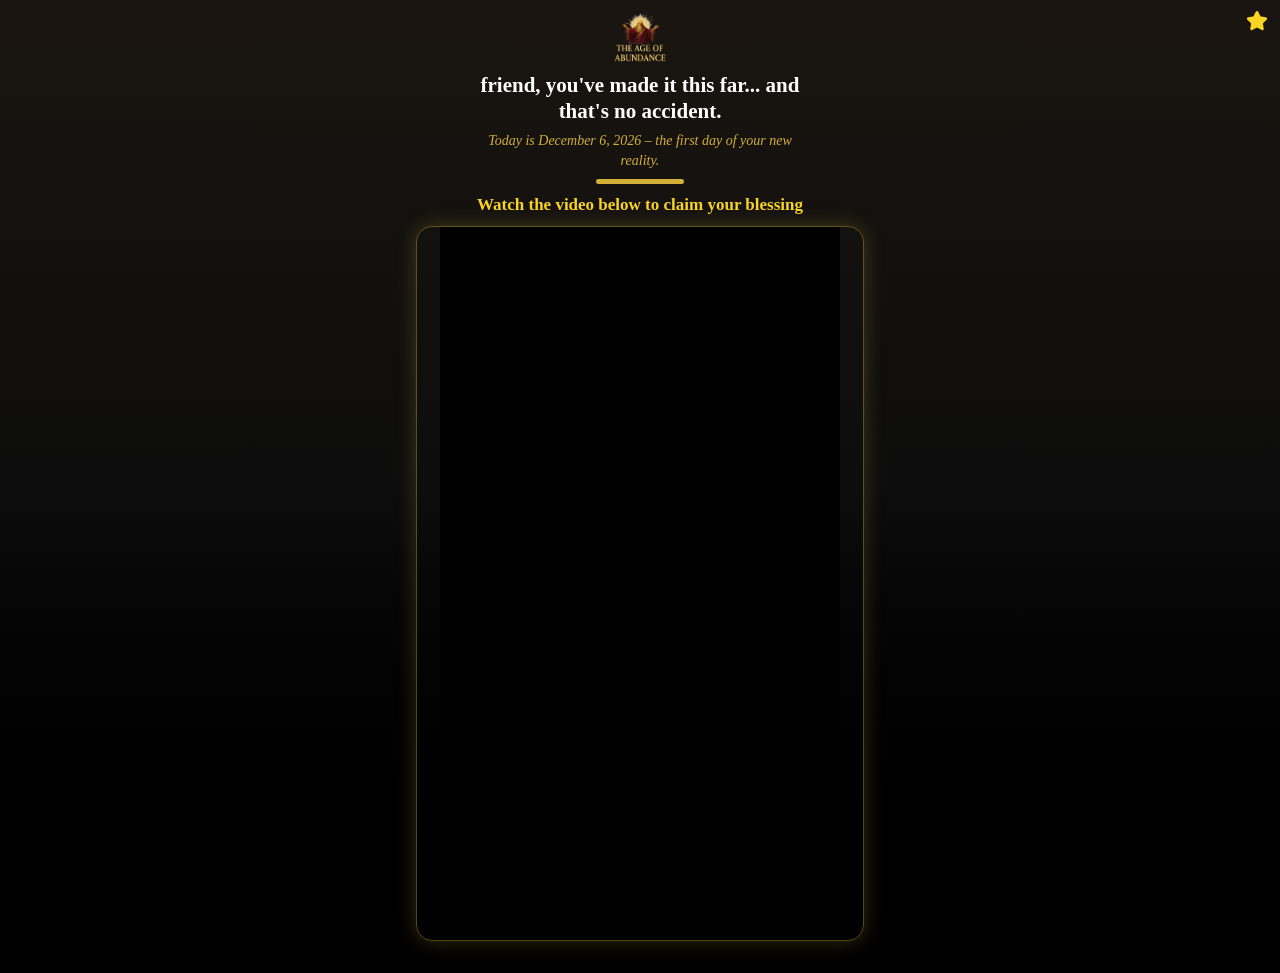
==== commit 9bb27430: "VSL: ofertas aparecem aos 448s do video, como no quiz original (?cta=1 forca) Co-Authored-By: Claude" ====
--- a/vsl/index.html
+++ b/vsl/index.html
@@ -38,13 +38,13 @@
 </style>
 </head>
 <body class="font-sans antialiased bg-[#0a0a0a] text-[#f5f5f5]">
-<div id="vsl" class="min-h-screen w-full flex flex-col items-center bg-gradient-to-b from-[#1a1510] via-[#0d0d0d] to-black px-6 py-8 relative overflow-x-hidden"><div class="absolute top-4 right-4"><svg xmlns="http://www.w3.org/2000/svg" width="24" height="24" viewBox="0 0 24 24" fill="#F9D423" stroke="currentColor" stroke-width="2" stroke-linecap="round" stroke-linejoin="round" class="lucide lucide-star w-8 h-8 text-[#F9D423] animate-spin-slow" aria-hidden="true"><path d="M11.525 2.295a.53.53 0 0 1 .95 0l2.31 4.679a2.123 2.123 0 0 0 1.595 1.16l5.166.756a.53.53 0 0 1 .294.904l-3.736 3.638a2.123 2.123 0 0 0-.611 1.878l.882 5.14a.53.53 0 0 1-.771.56l-4.618-2.428a2.122 2.122 0 0 0-1.973 0L6.396 21.01a.53.53 0 0 1-.77-.56l.881-5.139a2.122 2.122 0 0 0-.611-1.879L2.16 9.795a.53.53 0 0 1 .294-.906l5.165-.755a2.122 2.122 0 0 0 1.597-1.16z"></path></svg></div><div class="v-logo flex flex-col items-center mb-6 mt-4 animate-pulse-soft"><img alt="Logo" width="80" height="80" decoding="async" data-nimg="1" class="object-contain" src="images/logo.png" style="color: transparent;"></div><h1 class="v-title text-white text-[28px] font-bold text-center mb-6 leading-tight"><span data-name-lower>friend</span>, you've made it this far... and that's no accident.</h1><p class="v-today text-[#D4AF37] text-lg text-center mb-4 leading-relaxed italic">Today is <span data-today></span> – the first day of your new reality.</p><div class="v-bar w-32 h-2 bg-[#D4AF37] rounded-full mb-8 animate-pulse-soft"></div><h2 class="v-watch text-[#F9D423] text-xl font-bold text-center mb-4">Watch the video below to claim your blessing</h2><div class="w-full max-w-md"><div class="w-full rounded-2xl overflow-hidden border border-[#D4AF37]/40 shadow-[0_0_20px_rgba(212,175,55,0.25)]"><vturb-smartplayer id="vid-6ab829ff39f4a8d55c43e6b8" style="display: block; margin: 0 auto; width: 100%; max-width: 400px;"><div class="vturb-player-placeholder" style="position: relative; width: 100%; padding: 178.21782178217822% 0 0; z-index: 0; background-color: black;"></div></vturb-smartplayer> <script type="text/javascript"> var s=document.createElement("script"); s.src="https://scripts.converteai.net/ccadfee2-e649-4520-b0b6-4ebc3722dcfe/players/6ab829ff39f4a8d55c43e6b8/v4/player.js", s.async=!0,document.head.appendChild(s); </script></div></div><div class="absolute w-0 h-0 overflow-hidden" aria-hidden="true"><img alt="" width="1" height="1" decoding="async" data-nimg="1" src="images/seed-barren.jpg" style="color: transparent;"><img alt="" width="1" height="1" decoding="async" data-nimg="1" src="images/seed-sprout.jpg" style="color: transparent;"><img alt="" width="1" height="1" decoding="async" data-nimg="1" src="images/seed-tree.jpg" style="color: transparent;"><img alt="" width="1" height="1" decoding="async" data-nimg="1" src="images/seed-divine.jpg" style="color: transparent;"></div><div id="offer" class="w-full max-w-md mt-10 flex flex-col items-center animate-fade-in-offer"><h2 class="text-[#F9D423] text-2xl font-bold italic text-center mb-8"><span data-name>Friend</span>, Make your choice now!</h2><div class="w-full flex flex-col gap-8"><div class="w-full flex flex-col items-center" data-seed><div class="w-full rounded-2xl overflow-hidden border border-[#D4AF37]/30"><div class="relative w-full aspect-[4/3]"><img alt="The life that stays the same." decoding="async" data-nimg="fill" class="object-cover" src="images/seed-barren.jpg" style="position: absolute; height: 100%; width: 100%; inset: 0px; color: transparent;"></div></div><a href="#next" data-skip class="w-full py-4 rounded-full text-center font-bold text-lg transition-all duration-300 active:scale-[0.97] block bg-[#2a2a3a] text-[#8a8a9a] border border-[#3a3a4a]">This is the life I choose – $0</a></div><div class="w-full flex flex-col items-center" data-seed><div class="w-full rounded-2xl overflow-hidden border border-[#D4AF37]/30"><div class="relative w-full aspect-[4/3]"><img alt="The life that begins to awaken." decoding="async" data-nimg="fill" class="object-cover" src="images/seed-sprout.jpg" style="position: absolute; height: 100%; width: 100%; inset: 0px; color: transparent;"></div></div><a href="https://checkout-ds24.com/product/720338?plan=1482862&amp;hide_plans" data-base="https://checkout-ds24.com/product/720338?plan=1482862&amp;hide_plans" target="_blank" rel="noopener noreferrer" class="w-full py-4 rounded-full text-center font-bold text-lg transition-all duration-300 active:scale-[0.97] block bg-[#F5A623] text-[#1a1a00] shadow-[0_0_20px_rgba(245,166,35,0.3)]">This is the life I choose – $27</a></div><div class="w-full flex flex-col items-center" data-seed><div class="w-full rounded-2xl overflow-hidden border border-[#D4AF37]/30"><div class="relative w-full aspect-[4/3]"><img alt="The life that grows into fullness." decoding="async" data-nimg="fill" class="object-cover" src="images/seed-tree.jpg" style="position: absolute; height: 100%; width: 100%; inset: 0px; color: transparent;"></div></div><a href="https://checkout-ds24.com/product/720338?plan=1502102&amp;hide_plans" data-base="https://checkout-ds24.com/product/720338?plan=1502102&amp;hide_plans" target="_blank" rel="noopener noreferrer" class="w-full py-4 rounded-full text-center font-bold text-lg transition-all duration-300 active:scale-[0.97] block bg-[#F5A623] text-[#1a1a00] shadow-[0_0_20px_rgba(245,166,35,0.3)]">This is the life I choose – $47</a></div><div class="w-full flex flex-col items-center" data-seed><div class="w-full rounded-2xl overflow-hidden border border-[#D4AF37]/30"><div class="relative w-full aspect-[4/3]"><img alt="The life of full abundance and manifestation." decoding="async" data-nimg="fill" class="object-cover" src="images/golden-tree.png" style="position: absolute; height: 100%; width: 100%; inset: 0px; color: transparent;"></div></div><a href="https://checkout-ds24.com/product/720338?plan=1502105&amp;hide_plans" data-base="https://checkout-ds24.com/product/720338?plan=1502105&amp;hide_plans" target="_blank" rel="noopener noreferrer" class="w-full py-4 rounded-full text-center font-bold text-lg transition-all duration-300 active:scale-[0.97] block bg-[#F5A623] text-[#1a1a00] shadow-[0_0_20px_rgba(245,166,35,0.3)]">This is the life I choose – $77</a></div><div class="w-full flex flex-col items-center" data-seed><div class="w-full rounded-2xl overflow-hidden border border-[#D4AF37]/30"><div class="relative w-full aspect-[4/3]"><img alt="The life of divine overflow and miracles." decoding="async" data-nimg="fill" class="object-cover" src="images/seed-divine.jpg" style="position: absolute; height: 100%; width: 100%; inset: 0px; color: transparent;"></div></div><a href="https://checkout-ds24.com/product/720338?plan=1502106&amp;hide_plans" data-base="https://checkout-ds24.com/product/720338?plan=1502106&amp;hide_plans" target="_blank" rel="noopener noreferrer" class="w-full py-4 rounded-full text-center font-bold text-lg transition-all duration-300 active:scale-[0.97] block bg-[#F5A623] text-[#1a1a00] shadow-[0_0_20px_rgba(245,166,35,0.3)]">This is the life I choose – $100</a></div></div></div></div>
+<div id="vsl" class="min-h-screen w-full flex flex-col items-center bg-gradient-to-b from-[#1a1510] via-[#0d0d0d] to-black px-6 py-8 relative overflow-x-hidden"><div class="absolute top-4 right-4"><svg xmlns="http://www.w3.org/2000/svg" width="24" height="24" viewBox="0 0 24 24" fill="#F9D423" stroke="currentColor" stroke-width="2" stroke-linecap="round" stroke-linejoin="round" class="lucide lucide-star w-8 h-8 text-[#F9D423] animate-spin-slow" aria-hidden="true"><path d="M11.525 2.295a.53.53 0 0 1 .95 0l2.31 4.679a2.123 2.123 0 0 0 1.595 1.16l5.166.756a.53.53 0 0 1 .294.904l-3.736 3.638a2.123 2.123 0 0 0-.611 1.878l.882 5.14a.53.53 0 0 1-.771.56l-4.618-2.428a2.122 2.122 0 0 0-1.973 0L6.396 21.01a.53.53 0 0 1-.77-.56l.881-5.139a2.122 2.122 0 0 0-.611-1.879L2.16 9.795a.53.53 0 0 1 .294-.906l5.165-.755a2.122 2.122 0 0 0 1.597-1.16z"></path></svg></div><div class="v-logo flex flex-col items-center mb-6 mt-4 animate-pulse-soft"><img alt="Logo" width="80" height="80" decoding="async" data-nimg="1" class="object-contain" src="images/logo.png" style="color: transparent;"></div><h1 class="v-title text-white text-[28px] font-bold text-center mb-6 leading-tight"><span data-name-lower>friend</span>, you've made it this far... and that's no accident.</h1><p class="v-today text-[#D4AF37] text-lg text-center mb-4 leading-relaxed italic">Today is <span data-today></span> – the first day of your new reality.</p><div class="v-bar w-32 h-2 bg-[#D4AF37] rounded-full mb-8 animate-pulse-soft"></div><h2 class="v-watch text-[#F9D423] text-xl font-bold text-center mb-4">Watch the video below to claim your blessing</h2><div class="w-full max-w-md"><div class="w-full rounded-2xl overflow-hidden border border-[#D4AF37]/40 shadow-[0_0_20px_rgba(212,175,55,0.25)]"><vturb-smartplayer id="vid-6ab829ff39f4a8d55c43e6b8" style="display: block; margin: 0 auto; width: 100%; max-width: 400px;"><div class="vturb-player-placeholder" style="position: relative; width: 100%; padding: 178.21782178217822% 0 0; z-index: 0; background-color: black;"></div></vturb-smartplayer> <script type="text/javascript"> var s=document.createElement("script"); s.src="https://scripts.converteai.net/ccadfee2-e649-4520-b0b6-4ebc3722dcfe/players/6ab829ff39f4a8d55c43e6b8/v4/player.js", s.async=!0,document.head.appendChild(s); </script></div></div><div class="absolute w-0 h-0 overflow-hidden" aria-hidden="true"><img alt="" width="1" height="1" decoding="async" data-nimg="1" src="images/seed-barren.jpg" style="color: transparent;"><img alt="" width="1" height="1" decoding="async" data-nimg="1" src="images/seed-sprout.jpg" style="color: transparent;"><img alt="" width="1" height="1" decoding="async" data-nimg="1" src="images/seed-tree.jpg" style="color: transparent;"><img alt="" width="1" height="1" decoding="async" data-nimg="1" src="images/seed-divine.jpg" style="color: transparent;"></div><div id="offer" class="w-full max-w-md mt-10 flex flex-col items-center animate-fade-in-offer" style="display: none;"><h2 class="text-[#F9D423] text-2xl font-bold italic text-center mb-8"><span data-name>Friend</span>, Make your choice now!</h2><div class="w-full flex flex-col gap-8"><div class="w-full flex flex-col items-center" data-seed><div class="w-full rounded-2xl overflow-hidden border border-[#D4AF37]/30"><div class="relative w-full aspect-[4/3]"><img alt="The life that stays the same." decoding="async" data-nimg="fill" class="object-cover" src="images/seed-barren.jpg" style="position: absolute; height: 100%; width: 100%; inset: 0px; color: transparent;"></div></div><a href="#next" data-skip class="w-full py-4 rounded-full text-center font-bold text-lg transition-all duration-300 active:scale-[0.97] block bg-[#2a2a3a] text-[#8a8a9a] border border-[#3a3a4a]">This is the life I choose – $0</a></div><div class="w-full flex flex-col items-center" data-seed><div class="w-full rounded-2xl overflow-hidden border border-[#D4AF37]/30"><div class="relative w-full aspect-[4/3]"><img alt="The life that begins to awaken." decoding="async" data-nimg="fill" class="object-cover" src="images/seed-sprout.jpg" style="position: absolute; height: 100%; width: 100%; inset: 0px; color: transparent;"></div></div><a href="https://checkout-ds24.com/product/720338?plan=1482862&amp;hide_plans" data-base="https://checkout-ds24.com/product/720338?plan=1482862&amp;hide_plans" target="_blank" rel="noopener noreferrer" class="w-full py-4 rounded-full text-center font-bold text-lg transition-all duration-300 active:scale-[0.97] block bg-[#F5A623] text-[#1a1a00] shadow-[0_0_20px_rgba(245,166,35,0.3)]">This is the life I choose – $27</a></div><div class="w-full flex flex-col items-center" data-seed><div class="w-full rounded-2xl overflow-hidden border border-[#D4AF37]/30"><div class="relative w-full aspect-[4/3]"><img alt="The life that grows into fullness." decoding="async" data-nimg="fill" class="object-cover" src="images/seed-tree.jpg" style="position: absolute; height: 100%; width: 100%; inset: 0px; color: transparent;"></div></div><a href="https://checkout-ds24.com/product/720338?plan=1502102&amp;hide_plans" data-base="https://checkout-ds24.com/product/720338?plan=1502102&amp;hide_plans" target="_blank" rel="noopener noreferrer" class="w-full py-4 rounded-full text-center font-bold text-lg transition-all duration-300 active:scale-[0.97] block bg-[#F5A623] text-[#1a1a00] shadow-[0_0_20px_rgba(245,166,35,0.3)]">This is the life I choose – $47</a></div><div class="w-full flex flex-col items-center" data-seed><div class="w-full rounded-2xl overflow-hidden border border-[#D4AF37]/30"><div class="relative w-full aspect-[4/3]"><img alt="The life of full abundance and manifestation." decoding="async" data-nimg="fill" class="object-cover" src="images/golden-tree.png" style="position: absolute; height: 100%; width: 100%; inset: 0px; color: transparent;"></div></div><a href="https://checkout-ds24.com/product/720338?plan=1502105&amp;hide_plans" data-base="https://checkout-ds24.com/product/720338?plan=1502105&amp;hide_plans" target="_blank" rel="noopener noreferrer" class="w-full py-4 rounded-full text-center font-bold text-lg transition-all duration-300 active:scale-[0.97] block bg-[#F5A623] text-[#1a1a00] shadow-[0_0_20px_rgba(245,166,35,0.3)]">This is the life I choose – $77</a></div><div class="w-full flex flex-col items-center" data-seed><div class="w-full rounded-2xl overflow-hidden border border-[#D4AF37]/30"><div class="relative w-full aspect-[4/3]"><img alt="The life of divine overflow and miracles." decoding="async" data-nimg="fill" class="object-cover" src="images/seed-divine.jpg" style="position: absolute; height: 100%; width: 100%; inset: 0px; color: transparent;"></div></div><a href="https://checkout-ds24.com/product/720338?plan=1502106&amp;hide_plans" data-base="https://checkout-ds24.com/product/720338?plan=1502106&amp;hide_plans" target="_blank" rel="noopener noreferrer" class="w-full py-4 rounded-full text-center font-bold text-lg transition-all duration-300 active:scale-[0.97] block bg-[#F5A623] text-[#1a1a00] shadow-[0_0_20px_rgba(245,166,35,0.3)]">This is the life I choose – $100</a></div></div></div></div>
 
 <script>
 (function () {
   'use strict';
   /* nome (?firstName= vindo do chat, ou ?name=), data de hoje, ofertas ja
-     visiveis (sem delay) e checkout com os parametros da pagina */
+     aos 448s do video e checkout com os parametros da pagina */
   var SUBID = 'quizchat';
   var qs = new URLSearchParams(location.search);
   var name = (qs.get('firstName') || qs.get('name') || '').trim();
@@ -84,6 +84,26 @@
     try { a.href = checkoutUrl(a.getAttribute('data-base')); } catch (e) { /* fica o link cru */ }
   });
 
+  /* ofertas escondidas ate o video chegar em 448s (7:28) - igual ao quiz
+     original: confere o tempo do player a cada 1s, mostra e rola ate elas.
+     Nao guarda nada: recarregou, espera de novo. ?cta=1 mostra na hora (teste). */
+  var CTA_AT_S = 448;
+  var offer = document.getElementById('offer');
+  function showOffer() {
+    if (offer.style.display !== 'none') return;
+    offer.style.display = '';
+    setTimeout(function () { offer.scrollIntoView({ behavior: 'smooth', block: 'start' }); }, 200);
+  }
+  if (qs.get('cta') === '1') showOffer();
+  else {
+    var ctaTimer = setInterval(function () {
+      try {
+        var sp = window.smartplayer, v = sp && sp.instances && sp.instances[0] && sp.instances[0].video;
+        if (v && v.currentTime >= CTA_AT_S) { clearInterval(ctaTimer); showOffer(); }
+      } catch (e) { /* player ainda carregando */ }
+    }, 1000);
+  }
+
   /* a de $0 nao vende: desce ate a primeira semente paga */
   var seeds = document.querySelectorAll('[data-seed]');
   document.querySelectorAll('[data-skip]').forEach(function (a) {
